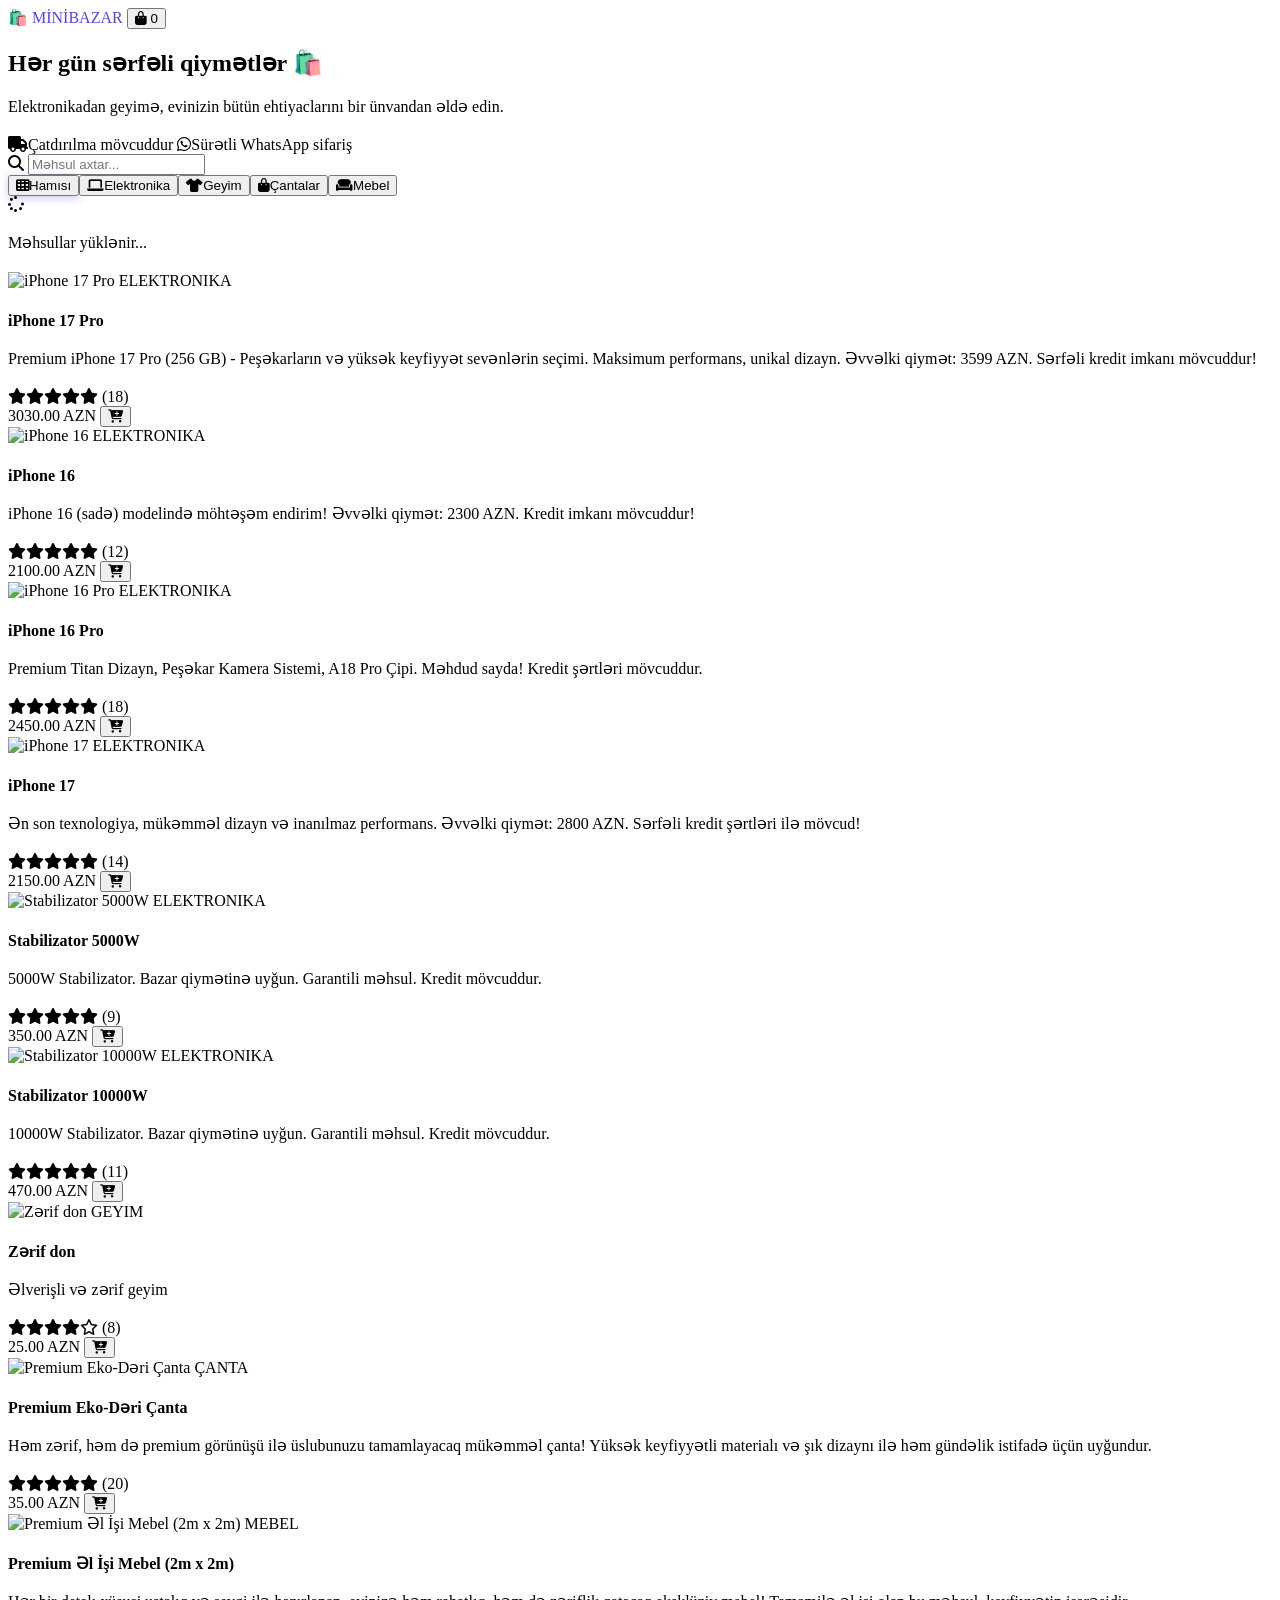
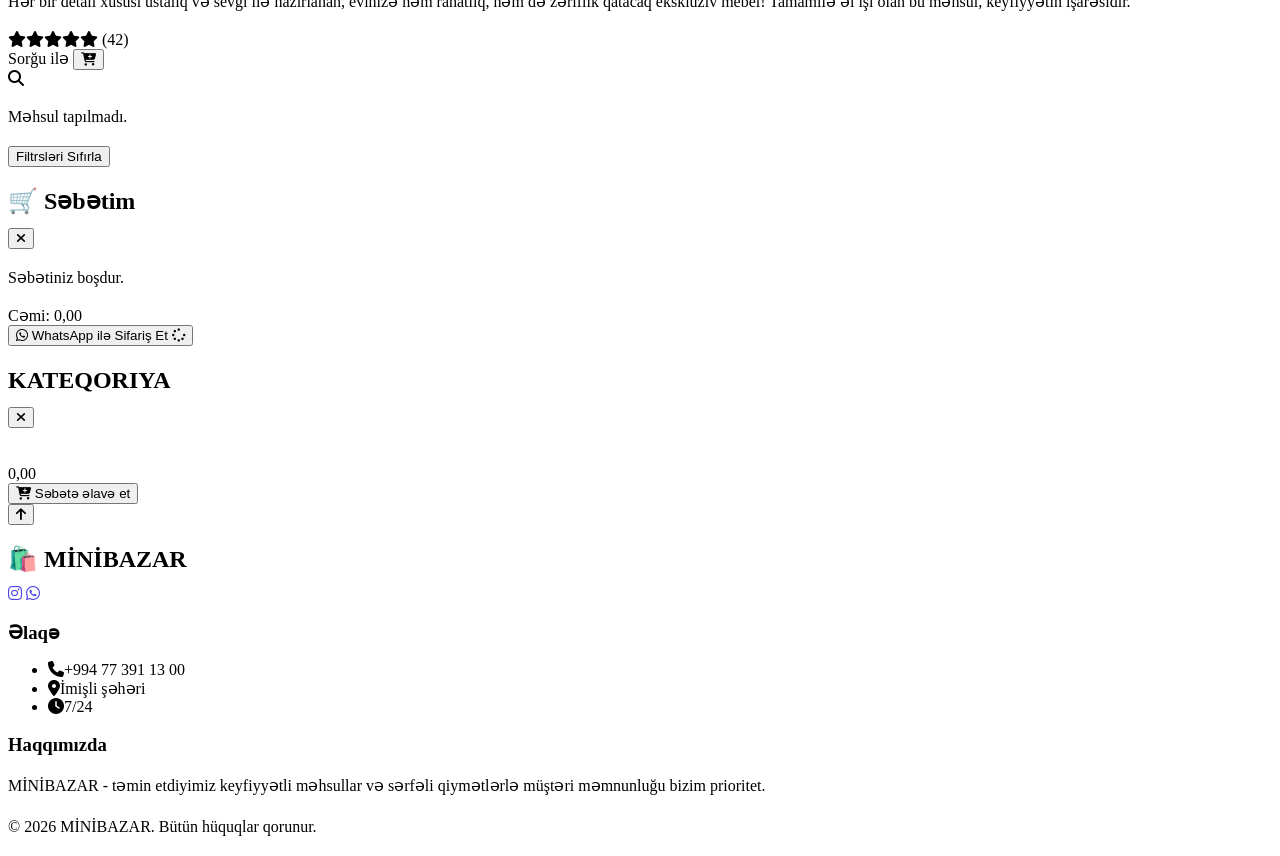
==== index.html @ 0d22de9c "Update index.html" ====
<!DOCTYPE html>
<html lang="az">
<head>
    <meta charset="UTF-8">
    <meta name="viewport" content="width=device-width, initial-scale=1.0">
    <meta name="description" content="MİNİBAZAR - Onlayn Alış-veriş Mağazası">
    <title>MİNİBAZAR - Alış-veriş</title>
    
    <!-- PWA Manifest -->
    <link rel="manifest" href="manifest.json">
    
    <!-- Favicon -->
    <link rel="icon" href="data:image/svg+xml,%3Csvg xmlns='http://www.w3.org/2000/svg' viewBox='0 0 100 100'%3E%3Ctext y='.9em' font-size='90'%3E%F0%9F%9B%8D%EF%B8%8F%3C/text%3E%3C/svg%3E">

    <!-- Tailwind CSS -->
    <script src="https://cdn.tailwindcss.com"></script>
    <!-- FontAwesome İkonlar -->
    <link rel="stylesheet" href="https://cdnjs.cloudflare.com/ajax/libs/font-awesome/6.4.0/css/all.min.css">
    <!-- Özel CSS -->
    <link rel="stylesheet" href="style.css">
</head>
<body class="bg-gray-50 font-sans">

    <!-- PWA Yükləmə Düyməsi (Head-dən Body-yə keçirildi və mərkəzləşdirildi) -->
    <div class="flex justify-center">
        <button id="'install-btn'" style="display:none; padding: 12px 24px; background: #25D366; color: white; border: none; border-radius: 8px; font-weight: bold; cursor: pointer; margin: 10px; box-shadow: 0 2px 4px rgba(0,0,0,0.1);">
            <i class="fa-brands fa-whatsapp mr-2 hidden"></i>📱 MİNİBAZAR-ı Tətbiq kimi yüklə
        </button>
    </div>

    <!-- NAVİQASİYA (HEADER) -->
    <header class="bg-white shadow-sm sticky top-0 z-50" role="banner">
        <div class="max-w-7xl mx-auto px-4 py-4 flex justify-between items-center">
            <a href="#main-content" class="text-2xl font-black text-indigo-600 tracking-wider hover:text-indigo-700 transition">
                🛍️ MİNİBAZAR
            </a>

            <!-- Səbət Düyməsi -->
            <button
                id="cart-toggle-btn"
                onclick="toggleCartModal()"
                class="relative bg-indigo-50 text-indigo-600 p-3 rounded-full hover:bg-indigo-100 transition focus:ring-2 focus:ring-indigo-600 focus:outline-none"
                aria-label="Alış-veriş səbətini aç"
                aria-expanded="false">
                <i class="fa-solid fa-shopping-bag text-xl"></i>
                <span
                    id="cart-count"
                    class="absolute -top-1 -right-1 bg-red-500 text-white text-xs w-5 h-5 rounded-full flex items-center justify-center font-bold"
                    aria-live="polite">0</span>
            </button>
        </div>
    </header>

    <!-- HERO / BANNER -->
    <section class="bg-gradient-to-r from-indigo-600 to-indigo-500 text-white" aria-label="Xoş gəlmisiniz">
        <div class="max-w-7xl mx-auto px-4 py-10 md:py-14 text-center">
            <h1 class="text-2xl md:text-4xl font-black mb-3">Hər gün sərfəli qiymətlər 🛍️</h1>
            <p class="text-indigo-100 text-sm md:text-base mb-6 max-w-xl mx-auto">
                Elektronikadan geyimə, evinizin bütün ehtiyaclarını bir ünvandan əldə edin.
            </p>
            <div class="flex flex-wrap justify-center gap-3 text-xs md:text-sm">
                <span class="bg-white/15 px-4 py-2 rounded-full backdrop-blur-sm">
                    <i class="fa-solid fa-truck mr-2"></i>Çatdırılma mövcuddur
                </span>
                <span class="bg-white/15 px-4 py-2 rounded-full backdrop-blur-sm">
                    <i class="fa-brands fa-whatsapp mr-2"></i>Sürətli WhatsApp sifariş
                </span>
            </div>
        </div>
    </section>

    <!-- ƏSAS MƏZMUN -->
    <div id="main-content" class="flex-1">
        <!-- Axtarış və Kateqoriyalar Bölməsi -->
        <section class="max-w-7xl mx-auto px-4 mt-8">
            <!-- Axtarış -->
            <div class="relative max-w-xl mx-auto md:mx-0 mb-6">
                <i class="fa-solid fa-magnifying-glass absolute left-4 top-1/2 -translate-y-1/2 text-gray-400"></i>
                <input 
                    type="search" 
                    id="search-input" 
                    oninput="handleSearchInput(this.value)" 
                    placeholder="Məhsul axtar..." 
                    class="w-full bg-white border border-gray-200 rounded-full py-3 pl-11 pr-4 focus:ring-2 focus:ring-indigo-600 focus:border-transparent transition"
                    aria-label="Məhsul axtar">
            </div>

            <!-- Kateqoriya Filtrsləri -->
            <div id="category-filters" class="flex flex-wrap gap-2 mb-6" role="tablist" aria-label="Məhsul kateqoriyaları"></div>
            
            <!-- Nəticə Sayı -->
            <div id="results-count" class="text-sm text-gray-600 mb-4"></div>
        </section>

        <!-- Məhsullar Grid-i -->
        <main class="max-w-7xl mx-auto px-4 my-8">
            <!-- Yüklənmə Göstəricisi -->
            <div id="loading-spinner" class="flex justify-center py-12">
                <div class="text-center">
                    <i class="fa-solid fa-spinner text-4xl text-indigo-600 fa-spin mb-3"></i>
                    <p class="text-gray-500">Məhsullar yüklənir...</p>
                </div>
            </div>

            <!-- Məhsullar Grid -->
            <div class="grid grid-cols-2 md:grid-cols-3 lg:grid-cols-4 gap-6" id="products-grid"></div>

            <!-- Boş Vəziyyət -->
            <div id="empty-state" class="hidden text-center py-12">
                <i class="fa-solid fa-magnifying-glass text-6xl text-gray-300 mb-4"></i>
                <p class="text-gray-500 text-lg">Məhsul tapılmadı.</p>
                <button onclick="clearFilters()" class="mt-4 bg-indigo-600 text-white px-6 py-2 rounded-full hover:bg-indigo-700 transition">
                    Filtrsləri Sıfırla
                </button>
            </div>
        </main>
    </div>

    <!-- SƏBƏT MODALI -->
    <div id="cart-modal" class="hidden fixed inset-0 bg-black/50 z-40" role="dialog" aria-hidden="true" aria-labelledby="cart-modal-title">
        <div class="fixed right-0 top-0 h-screen w-full md:w-96 bg-white shadow-lg overflow-y-auto slide-in-right flex flex-col">
            <!-- Modalın Başlığı -->
            <div class="bg-indigo-600 text-white p-6 flex justify-between items-center sticky top-0 z-10">
                <h2 id="cart-modal-title" class="text-2xl font-bold">🛒 Səbətim</h2>
                <button onclick="toggleCartModal()" class="text-2xl hover:text-indigo-200 transition" aria-label="Səbəti kapat">
                    <i class="fa-solid fa-times"></i>
                </button>
            </div>

            <!-- Səbət Məhsulları -->
            <div id="cart-items" class="flex-1 p-6 space-y-4">
                <p class="text-gray-500 text-center py-8">Səbətiniz boşdur.</p>
            </div>

            <!-- Cəmi -->
            <div class="border-t border-gray-200 p-6 bg-gray-50 sticky bottom-0">
                <div class="flex justify-between items-center mb-4">
                    <span class="text-lg font-semibold text-gray-700">Cəmi:</span>
                    <span class="text-2xl font-bold text-indigo-600" id="cart-total">0,00</span>
                </div>

                <!-- Checkout Düyməsi -->
                <button
                    id="checkout-btn"
                    onclick="checkoutViaWhatsApp()"
                    class="w-full bg-emerald-600 text-white py-3 rounded-lg font-bold hover:bg-emerald-700 transition disabled:opacity-50 disabled:cursor-not-allowed flex items-center justify-center gap-2">
                    <i class="fa-brands fa-whatsapp"></i>
                    <span>WhatsApp ilə Sifariş Et</span>
                    <i id="checkout-loading" class="fa-solid fa-spinner fa-spin hidden"></i>
                </button>
            </div>
        </div>
    </div>

    <!-- MƏHSUL DETALLARI MODALI -->
    <div id="product-modal" class="hidden fixed inset-0 bg-black/50 z-50 flex items-center justify-center p-4" role="dialog" aria-hidden="true">
        <div class="bg-white rounded-2xl max-w-2xl w-full max-h-[90vh] overflow-y-auto">
            <!-- Modalın Başlığı -->
            <div class="sticky top-0 bg-white border-b border-gray-200 p-6 flex justify-between items-center z-10">
                <h2 id="product-modal-category" class="text-sm font-bold text-indigo-600 bg-indigo-50 px-3 py-1 rounded-full w-fit">KATEQORIYA</h2>
                <button onclick="closeProductModal()" class="text-2xl text-gray-400 hover:text-gray-600 transition" aria-label="Modali kapat">
                    <i class="fa-solid fa-times"></i>
                </button>
            </div>

            <!-- Məhsul Şəkili -->
            <div class="relative h-64 md:h-80 bg-gray-100">
                <img id="product-modal-img" src="" alt="" class="w-full h-full object-cover">
            </div>

            <!-- Məhsul Məlumatları -->
            <div class="p-6">
                <h3 id="product-modal-name" class="text-2xl font-bold text-gray-800 mb-2"></h3>
                <p id="product-modal-description" class="text-gray-600 mb-4 text-sm"></p>

                <!-- Reytinq -->
                <div id="product-modal-rating" class="mb-4 hidden"></div>

                <!-- Qiymət -->
                <div class="text-3xl font-bold text-indigo-600 mb-6" id="product-modal-price">0,00</div>

                <!-- Düymə -->
                <button
                    id="product-modal-add-btn"
                    onclick="addToCart(1)"
                    class="w-full bg-indigo-600 text-white py-3 rounded-lg font-bold hover:bg-indigo-700 transition flex items-center justify-center gap-2">
                    <i class="fa-solid fa-cart-plus"></i>
                    <span>Səbətə əlavə et</span>
                </button>
            </div>
        </div>
    </div>

    <!-- TOAST MESAJI -->
    <div id="toast" class="hidden fixed bottom-6 right-6 bg-gray-900 text-white px-6 py-4 rounded-lg shadow-lg toast-message z-50" role="status" aria-live="polite">
        <span id="toast-text"></span>
    </div>

    <!-- YUXARI QAYIT DÜYMƏSI -->
    <button
        id="back-to-top"
        onclick="scrollToTop()"
        class="hidden fixed bottom-6 left-6 bg-indigo-600 text-white w-12 h-12 rounded-full shadow-lg hover:bg-indigo-700 transition focus:ring-2 focus:ring-indigo-600 focus:outline-none"
        aria-label="Yuxarıya qayıt">
        <i class="fa-solid fa-arrow-up"></i>
    </button>

    <!-- FOOTER -->
    <footer class="bg-gray-900 text-gray-300 mt-16" role="contentinfo">
        <div class="max-w-7xl mx-auto px-4 py-12 grid grid-cols-1 md:grid-cols-3 gap-10">
            <!-- Mağaza Məlumatı -->
            <div>
                <h2 class="text-white text-xl font-black mb-3">🛍️ MİNİBAZAR</h2>
                <div class="flex gap-3 mt-4">
                    <a id="footer-instagram" href="#" class="w-9 h-9 bg-gray-800 rounded-full flex items-center justify-center hover:bg-indigo-600 transition" aria-label="Instagram">
                        <i class="fa-brands fa-instagram"></i>
                    </a>
                    <a id="footer-whatsapp-channel" href="#" class="w-9 h-9 bg-gray-800 rounded-full flex items-center justify-center hover:bg-emerald-600 transition" aria-label="WhatsApp Kanal">
                        <i class="fa-brands fa-whatsapp"></i>
                    </a>
                </div>
            </div>

            <!-- Əlaqə Məlumatı -->
            <div>
                <h3 class="text-white font-semibold mb-3">Əlaqə</h3>
                <ul class="text-sm space-y-2 text-gray-400">
                    <li><i class="fa-solid fa-phone mr-2 text-gray-500"></i><span id="footer-phone"></span></li>
                    <li><i class="fa-solid fa-location-dot mr-2 text-gray-500"></i><span id="footer-address"></span></li>
                    <li><i class="fa-solid fa-clock mr-2 text-gray-500"></i><span id="footer-hours"></span></li>
                </ul>
            </div>

            <!-- Təsvir -->
            <div>
                <h3 class="text-white font-semibold mb-3">Haqqımızda</h3>
                <p class="text-sm text-gray-400">
                    MİNİBAZAR - təmin etdiyimiz keyfiyyətli məhsullar və sərfəli qiymətlərlə müştəri məmnunluğu bizim prioritet.
                </p>
            </div>
        </div>

        <!-- Copyright -->
        <div class="border-t border-gray-800 mt-8 pt-8 pb-6 text-center text-gray-400 text-sm">
            <p>&copy; <span id="footer-year"></span> MİNİBAZAR. Bütün hüquqlar qorunur.</p>
        </div>
    </footer>

    <!-- Skriptlər -->
    <script src="config.js"></script>
    <script src="script.js"></script>
    <script>
      // 1. Service Worker-i qeydiyyatdan keçiririk
      if ('serviceWorker' in navigator) {
        navigator.serviceWorker.register('sw.js');
      }

      // 2. Tətbiqi yükləmə düyməsini idarə edirik
      let deferredPrompt;
      const installBtn = document.getElementById('installBtn');

      window.addEventListener('beforeinstallprompt', (e) => {
        e.preventDefault();
        deferredPrompt = e;
        installBtn.style.display = 'block'; // Düyməni göstər
      });

      installBtn.addEventListener('click', () => {
        if (deferredPrompt) {
          deferredPrompt.prompt();
          deferredPrompt.userChoice.then((choiceResult) => {
            if (choiceResult.outcome === 'accepted') {
              installBtn.style.display = 'none'; // Yükləyəndən sonra gizlə
            }
          });
        }
      });
    </script>
</body>
</html>
---- style.css ----
/* ============================================
   MİNİBAZAR ÖZEL CSS
   ============================================ */

:root {
    --primary-color: #4f46e5;
    --secondary-color: #10b981;
    --danger-color: #ef4444;
    --text-primary: #1f2937;
    --text-secondary: #6b7280;
    --border-color: #e5e7eb;
}

/* ============ GLOBAL STİLLER ============ */

* {
    scroll-behavior: smooth;
}

html, body {
    scroll-behavior: smooth;
}

/* Tailwind Scrollbar Gizlətmə */
.scrollbar-none::-webkit-scrollbar {
    display: none;
}

.scrollbar-none {
    -ms-overflow-style: none;
    scrollbar-width: none;
}

/* ============ MODAL ANİMASİYALARI ============ */

@keyframes slideInRight {
    from {
        transform: translateX(100%);
        opacity: 0;
    }
    to {
        transform: translateX(0);
        opacity: 1;
    }
}

@keyframes slideOutRight {
    from {
        transform: translateX(0);
        opacity: 1;
    }
    to {
        transform: translateX(100%);
        opacity: 0;
    }
}

@keyframes fadeIn {
    from {
        opacity: 0;
    }
    to {
        opacity: 1;
    }
}

.slide-in-right {
    animation: slideInRight 0.3s ease-out forwards;
}

.cart-modal:not(.hidden) {
    animation: fadeIn 0.2s ease-out forwards;
}

/* ============ TOAST ANIMATION ============ */

@keyframes toastSlide {
    from {
        transform: translateX(400px);
        opacity: 0;
    }
    to {
        transform: translateX(0);
        opacity: 1;
    }
}

.toast-message:not(.hidden) {
    animation: toastSlide 0.3s ease-out forwards;
}

/* ============ LOADING SPINNER ============ */

@keyframes spin {
    from {
        transform: rotate(0deg);
    }
    to {
        transform: rotate(360deg);
    }
}

.fa-spin {
    animation: spin 1s linear infinite;
}

/* ============ SKELETON LOADER ============ */

.skeleton-shimmer {
    background: linear-gradient(90deg, #e5e7eb 25%, #f3f4f6 37%, #e5e7eb 63%);
    background-size: 400% 100%;
    animation: skeletonShimmer 1.4s ease infinite;
}

@keyframes skeletonShimmer {
    0% {
        background-position: 100% 50%;
    }
    100% {
        background-position: 0 50%;
    }
}

/* ============ HOVER EFFEKTLƏRI ============ */

/* Kartlar üzərində hover */
.group:hover {
    background-color: #f9fafb;
}

/* Məhsul kartı klikləmə göstəricisi */
#products-grid > .group {
    cursor: pointer;
}

/* Focus durumu ♿ */
button:focus-visible {
    outline: 2px solid var(--primary-color);
    outline-offset: 2px;
}

/* ============ RESPONSIVE DİZAYN ============ */

@media (max-width: 768px) {
    /* Mobil ekranda modal tam ekran */
    #cart-modal > div {
        max-width: 100% !important;
    }

    /* Məhsul şəbəkəsi */
    #products-grid {
        grid-template-columns: repeat(auto-fill, minmax(150px, 1fr));
    }

    /* Başlıq */
    header {
        padding: 1rem 1rem;
    }
}

@media (max-width: 640px) {
    /* Cümlə siniflama */
    .line-clamp-2 {
        -webkit-line-clamp: 2;
        display: -webkit-box;
        -webkit-box-orient: vertical;
        overflow: hidden;
    }

    /* Məhsul şəbəkəsi */
    #products-grid {
        grid-template-columns: repeat(auto-fill, minmax(140px, 1fr));
        gap: 0.75rem;
    }
}

/* ============ ACCESSIBILITY STİLLƏRİ ============ */

/* Səsləndirici navigator üçün */
@media (prefers-reduced-motion: reduce) {
    * {
        animation: none !important;
        transition: none !important;
    }
}

/* Yüksək kontrast modu */
@media (prefers-contrast: more) {
    :root {
        --primary-color: #3730a3;
        --text-primary: #000;
        --border-color: #000;
    }
}

/* Ekran oxuyucusu üçün gizli, lakin əlçatan mətn */
.sr-only {
    position: absolute;
    width: 1px;
    height: 1px;
    padding: 0;
    margin: -1px;
    overflow: hidden;
    clip: rect(0, 0, 0, 0);
    white-space: nowrap;
    border: 0;
}

/* ============ DARk MODE (isteğe bağlı) ============ */

@media (prefers-color-scheme: dark) {
    /* Dark mode deaktiv - light mode istifadə edin */
    /* İstəməsəniz burada dark mode stilləri əlavə edin */
}

/* ============ PRİNT STİLLƏRİ ============ */

@media print {
    header,
    #category-filters,
    #cart-modal,
    #product-modal,
    #back-to-top,
    #toast {
        display: none;
    }

    body {
        background-color: white;
    }
}

/* ============ CUSTOM CLASSE STYLES ============ */

/* Məhsul kartı üzərinde image zoom */
.group img {
    transition: transform 0.3s ease-out;
}

.group:hover img {
    transform: scale(1.05);
}

/* Düymə ripple effekti (isteğe bağlı) */
button {
    position: relative;
    overflow: hidden;
}

/* Button disabled state */
button:disabled {
    opacity: 0.5;
    cursor: not-allowed;
}

/* ============ FORM STİLLƏRİ ============ */

input:focus,
select:focus,
textarea:focus {
    outline: none;
    border-color: var(--primary-color);
    box-shadow: 0 0 0 3px rgba(79, 70, 229, 0.1);
}

/* ============ TABLİST STİLLƏRİ ============ */

[role="tab"] {
    cursor: pointer;
    position: relative;
}

[role="tab"][aria-selected="true"] {
    box-shadow: 0 2px 8px rgba(79, 70, 229, 0.3);
}

/* ============ LİST STİLLƏRİ ============ */

[role="listitem"] {
    transition: background-color 0.2s ease;
}

[role="listitem"]:hover {
    background-color: #f3f4f6 !important;
}

/* ============ İCON STİLLƏRİ ============ */

i {
    font-family: 'Font Awesome 6 Free';
}

/* ============ VERTİKAL RHYTHM ============ */

h1, h2, h3, h4, h5, h6 {
    line-height: 1.2;
    margin-bottom: 0.5em;
}

p {
    line-height: 1.6;
    margin-bottom: 1em;
}

/* ============ LİNK STİLLƏRİ ============ */

a {
    color: var(--primary-color);
    text-decoration: none;
    transition: color 0.2s ease;
}

a:hover {
    color: #3730a3;
    text-decoration: underline;
}

a:focus-visible {
    outline: 2px solid var(--primary-color);
    outline-offset: 2px;
}

/* Footer linklərində alt xətt istəmirik */
footer a:hover {
    text-decoration: none;
}

/* ============ KOD SPOTLIGHT ============ */

code {
    background-color: #f3f4f6;
    border-radius: 0.375rem;
    padding: 0.25rem 0.5rem;
    font-family: 'Courier New', monospace;
    font-size: 0.875em;
}

/* ============ PERFORMANCE TİPS ============ */

/* GPU acceleration */
.slide-in-right,
.group img {
    will-change: transform;
    transform: translateZ(0);
    backface-visibility: hidden;
}

/* Performanslı scroll */
main {
    contain: layout style paint;
}

/* ============ UTILITY CLASSES ============ */

.no-scroll {
    overflow: hidden;
}

.fade-in {
    animation: fadeIn 0.3s ease-out forwards;
}

.pulse {
    animation: pulse 2s cubic-bezier(0.4, 0, 0.6, 1) infinite;
}

@keyframes pulse {
    0%, 100% {
        opacity: 1;
    }
    50% {
        opacity: 0.5;
    }
}

/* Error State */
.error-state {
    border-color: var(--danger-color) !important;
    background-color: rgba(239, 68, 68, 0.05);
}

/* Success State */
.success-state {
    border-color: var(--secondary-color) !important;
    background-color: rgba(16, 185, 129, 0.05);
}

/* ============ MEDIA QUIRIES ADVANCED ============ */

/* Dar ekranlarda (320px və aşağı) */
@media (max-width: 320px) {
    body {
        font-size: 14px;
    }

    header {
        padding: 0.75rem 0.5rem;
    }
}

/* Extra geniş ekranlarda (1920px+ və üstü) */
@media (min-width: 1920px) {
    .max-w-7xl {
        max-width: 1400px;
    }
}

/* Landscape mode */
@media (orientation: landscape) and (max-height: 500px) {
    header {
        padding: 0.5rem 1rem;
    }
}

/* Touch devices */
@media (hover: none) {
    button {
        padding: 0.75rem;
    }
}

/* ============ PRINT DİZAYNI ============ */

@media print {
    * {
        background: transparent !important;
        color: black !important;
        text-shadow: none !important;
        box-shadow: none !important;
    }
}
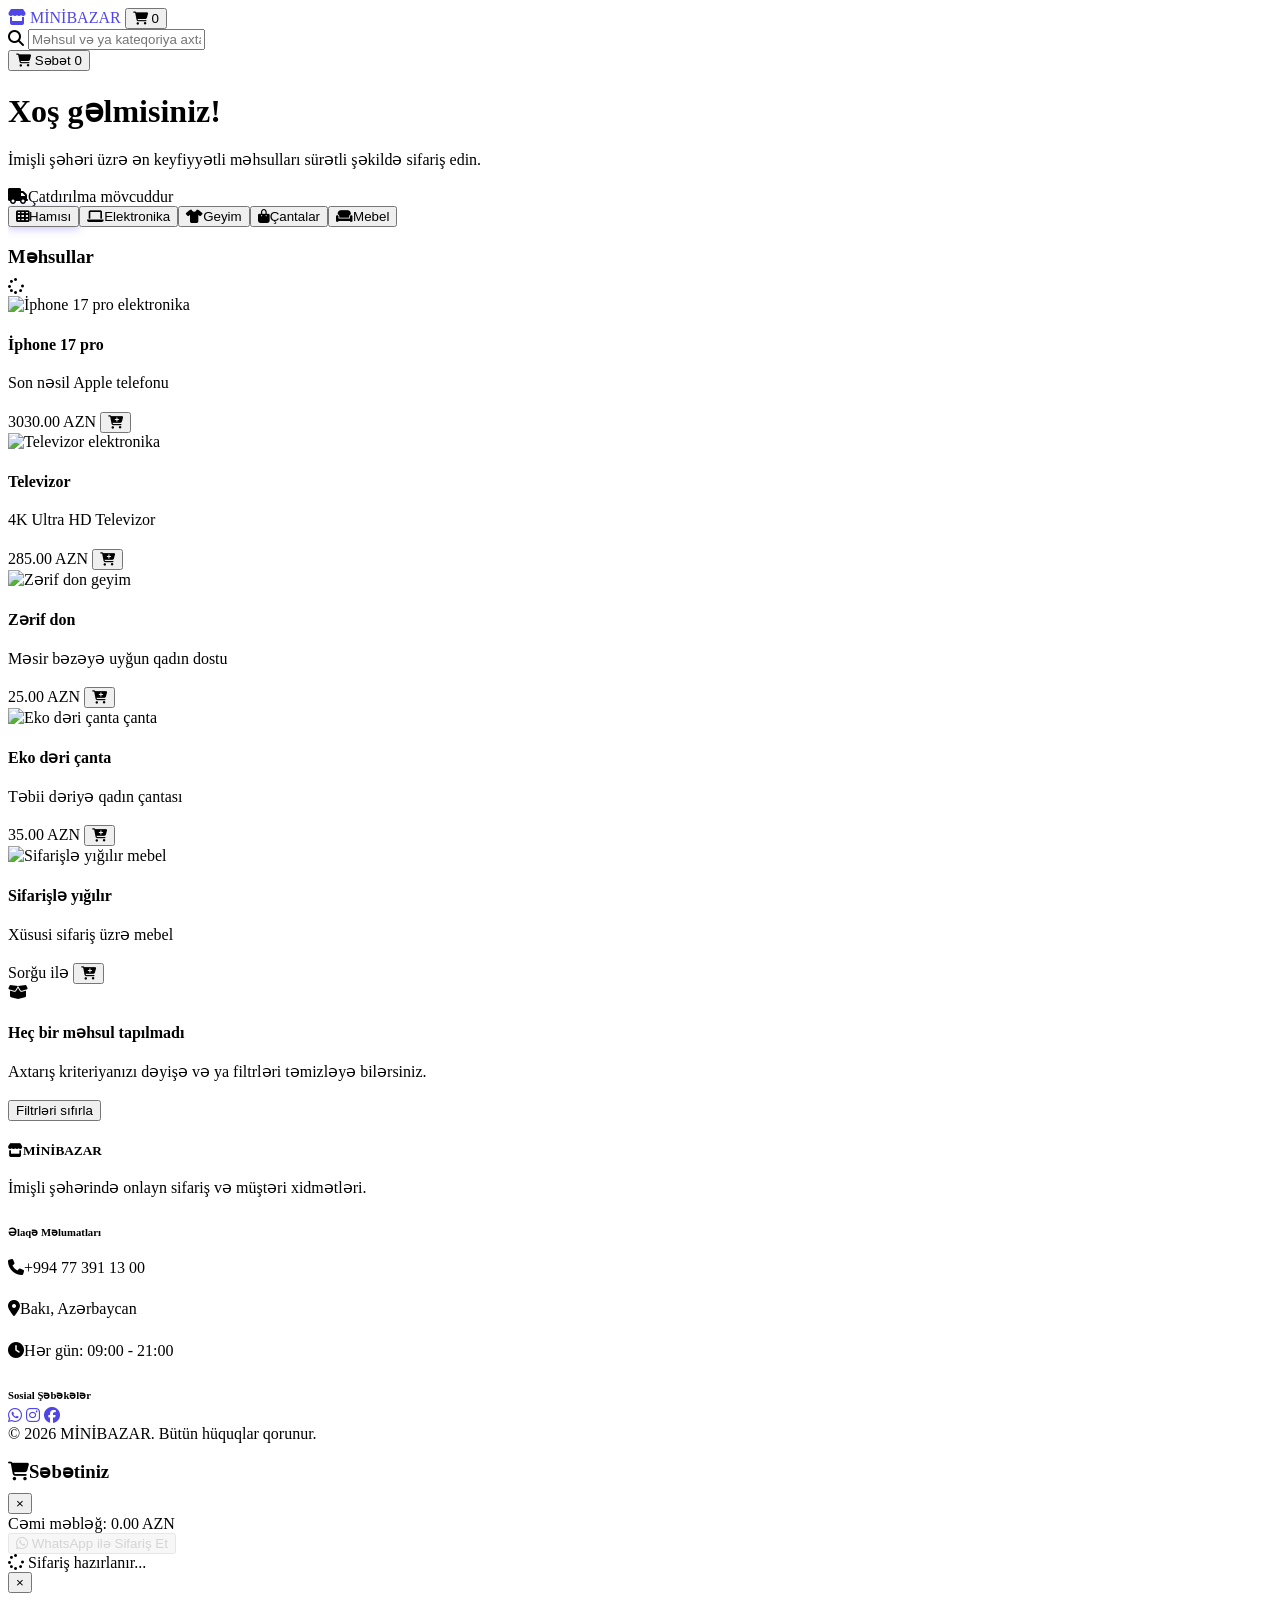
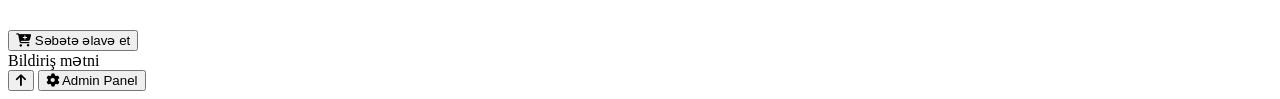
==== commit 8cd44a09: "Update index.html" ====
--- a/index.html
+++ b/index.html
@@ -3,278 +3,216 @@
 <head>
     <meta charset="UTF-8">
     <meta name="viewport" content="width=device-width, initial-scale=1.0">
-    <meta name="description" content="MİNİBAZAR - Onlayn Alış-veriş Mağazası">
-    <title>MİNİBAZAR - Alış-veriş</title>
-    
-    <!-- PWA Manifest -->
-    <link rel="manifest" href="manifest.json">
-    
-    <!-- Favicon -->
-    <link rel="icon" href="data:image/svg+xml,%3Csvg xmlns='http://www.w3.org/2000/svg' viewBox='0 0 100 100'%3E%3Ctext y='.9em' font-size='90'%3E%F0%9F%9B%8D%EF%B8%8F%3C/text%3E%3C/svg%3E">
-
-    <!-- Tailwind CSS -->
+    <title>MİNİBAZAR - Onlayn Mağaza</title>
+    <!-- Tailwind CSS CDN -->
     <script src="https://cdn.tailwindcss.com"></script>
-    <!-- FontAwesome İkonlar -->
+    <!-- Font Awesome Icons -->
     <link rel="stylesheet" href="https://cdnjs.cloudflare.com/ajax/libs/font-awesome/6.4.0/css/all.min.css">
-    <!-- Özel CSS -->
+    <!-- Custom CSS -->
     <link rel="stylesheet" href="style.css">
 </head>
-<body class="bg-gray-50 font-sans">
-
-    <!-- PWA Yükləmə Düyməsi (Head-dən Body-yə keçirildi və mərkəzləşdirildi) -->
-    <div class="flex justify-center">
-        <button id="'install-btn'" style="display:none; padding: 12px 24px; background: #25D366; color: white; border: none; border-radius: 8px; font-weight: bold; cursor: pointer; margin: 10px; box-shadow: 0 2px 4px rgba(0,0,0,0.1);">
-            <i class="fa-brands fa-whatsapp mr-2 hidden"></i>📱 MİNİBAZAR-ı Tətbiq kimi yüklə
-        </button>
-    </div>
-
-    <!-- NAVİQASİYA (HEADER) -->
-    <header class="bg-white shadow-sm sticky top-0 z-50" role="banner">
-        <div class="max-w-7xl mx-auto px-4 py-4 flex justify-between items-center">
-            <a href="#main-content" class="text-2xl font-black text-indigo-600 tracking-wider hover:text-indigo-700 transition">
-                🛍️ MİNİBAZAR
-            </a>
-
-            <!-- Səbət Düyməsi -->
-            <button
-                id="cart-toggle-btn"
-                onclick="toggleCartModal()"
-                class="relative bg-indigo-50 text-indigo-600 p-3 rounded-full hover:bg-indigo-100 transition focus:ring-2 focus:ring-indigo-600 focus:outline-none"
-                aria-label="Alış-veriş səbətini aç"
-                aria-expanded="false">
-                <i class="fa-solid fa-shopping-bag text-xl"></i>
-                <span
-                    id="cart-count"
-                    class="absolute -top-1 -right-1 bg-red-500 text-white text-xs w-5 h-5 rounded-full flex items-center justify-center font-bold"
-                    aria-live="polite">0</span>
-            </button>
-        </div>
-    </header>
-
-    <!-- HERO / BANNER -->
-    <section class="bg-gradient-to-r from-indigo-600 to-indigo-500 text-white" aria-label="Xoş gəlmisiniz">
-        <div class="max-w-7xl mx-auto px-4 py-10 md:py-14 text-center">
-            <h1 class="text-2xl md:text-4xl font-black mb-3">Hər gün sərfəli qiymətlər 🛍️</h1>
-            <p class="text-indigo-100 text-sm md:text-base mb-6 max-w-xl mx-auto">
-                Elektronikadan geyimə, evinizin bütün ehtiyaclarını bir ünvandan əldə edin.
-            </p>
-            <div class="flex flex-wrap justify-center gap-3 text-xs md:text-sm">
-                <span class="bg-white/15 px-4 py-2 rounded-full backdrop-blur-sm">
-                    <i class="fa-solid fa-truck mr-2"></i>Çatdırılma mövcuddur
+<body class="bg-gray-50 text-gray-800 font-sans antialiased min-h-screen flex flex-col justify-between">
+
+    <!-- HEADER / BAŞLIQ -->
+    <header class="bg-white shadow-sm sticky top-0 z-40 px-4 py-3 transition-all">
+        <div class="max-w-7xl mx-auto flex flex-col md:flex-row items-center justify-between gap-4">
+            <!-- Logo və Ad -->
+            <div class="flex items-center justify-between w-full md:w-auto">
+                <a href="#" class="text-2xl font-black text-indigo-600 tracking-tight flex items-center gap-2">
+                    <i class="fa-solid fa-store"></i> MİNİBAZAR
+                </a>
+                <!-- Mobil Səbət Düyməsi -->
+                <button onclick="toggleCartModal()" id="cart-toggle-btn" class="md:hidden relative bg-indigo-50 text-indigo-600 p-2.5 rounded-xl hover:bg-indigo-100 transition focus:outline-none" aria-expanded="false" aria-label="Səbət">
+                    <i class="fa-solid fa-cart-shopping text-lg"></i>
+                    <span id="cart-count" class="absolute -top-1 -right-1 bg-red-500 text-white text-[10px] font-bold w-5 h-5 rounded-full flex items-center justify-center shadow">0</span>
+                </button>
+            </div>
+
+            <!-- Axtarış sətri -->
+            <div class="w-full md:w-96 relative">
+                <span class="absolute inset-y-0 left-0 flex items-center pl-3 text-gray-400">
+                    <i class="fa-solid fa-magnifying-glass"></i>
                 </span>
-                <span class="bg-white/15 px-4 py-2 rounded-full backdrop-blur-sm">
-                    <i class="fa-brands fa-whatsapp mr-2"></i>Sürətli WhatsApp sifariş
-                </span>
-            </div>
-        </div>
-    </section>
-
-    <!-- ƏSAS MƏZMUN -->
-    <div id="main-content" class="flex-1">
-        <!-- Axtarış və Kateqoriyalar Bölməsi -->
-        <section class="max-w-7xl mx-auto px-4 mt-8">
-            <!-- Axtarış -->
-            <div class="relative max-w-xl mx-auto md:mx-0 mb-6">
-                <i class="fa-solid fa-magnifying-glass absolute left-4 top-1/2 -translate-y-1/2 text-gray-400"></i>
                 <input 
-                    type="search" 
+                    type="text" 
                     id="search-input" 
                     oninput="handleSearchInput(this.value)" 
-                    placeholder="Məhsul axtar..." 
-                    class="w-full bg-white border border-gray-200 rounded-full py-3 pl-11 pr-4 focus:ring-2 focus:ring-indigo-600 focus:border-transparent transition"
-                    aria-label="Məhsul axtar">
-            </div>
-
-            <!-- Kateqoriya Filtrsləri -->
-            <div id="category-filters" class="flex flex-wrap gap-2 mb-6" role="tablist" aria-label="Məhsul kateqoriyaları"></div>
-            
-            <!-- Nəticə Sayı -->
-            <div id="results-count" class="text-sm text-gray-600 mb-4"></div>
-        </section>
-
-        <!-- Məhsullar Grid-i -->
-        <main class="max-w-7xl mx-auto px-4 my-8">
-            <!-- Yüklənmə Göstəricisi -->
-            <div id="loading-spinner" class="flex justify-center py-12">
-                <div class="text-center">
-                    <i class="fa-solid fa-spinner text-4xl text-indigo-600 fa-spin mb-3"></i>
-                    <p class="text-gray-500">Məhsullar yüklənir...</p>
-                </div>
-            </div>
-
-            <!-- Məhsullar Grid -->
-            <div class="grid grid-cols-2 md:grid-cols-3 lg:grid-cols-4 gap-6" id="products-grid"></div>
-
-            <!-- Boş Vəziyyət -->
-            <div id="empty-state" class="hidden text-center py-12">
-                <i class="fa-solid fa-magnifying-glass text-6xl text-gray-300 mb-4"></i>
-                <p class="text-gray-500 text-lg">Məhsul tapılmadı.</p>
-                <button onclick="clearFilters()" class="mt-4 bg-indigo-600 text-white px-6 py-2 rounded-full hover:bg-indigo-700 transition">
-                    Filtrsləri Sıfırla
+                    placeholder="Məhsul və ya kateqoriya axtar..." 
+                    class="w-full pl-10 pr-4 py-2 bg-gray-100 border border-transparent rounded-xl text-sm focus:bg-white focus:border-indigo-600 transition">
+            </div>
+
+            <!-- Masaüstü Səbət və Digər Düymələr -->
+            <div class="hidden md:flex items-center gap-3">
+                <button onclick="toggleCartModal()" class="relative bg-indigo-50 text-indigo-600 px-4 py-2.5 rounded-xl hover:bg-indigo-100 transition flex items-center gap-2 font-semibold text-sm">
+                    <i class="fa-solid fa-cart-shopping"></i>
+                    <span>Səbət</span>
+                    <span id="cart-count" class="bg-indigo-600 text-white text-xs font-bold px-2 py-0.5 rounded-full">0</span>
                 </button>
             </div>
-        </main>
+        </div>
+    </header>
+
+    <!-- ƏSAS MƏZMUN -->
+    <main class="max-w-7xl mx-auto px-4 py-6 w-full flex-1">
+        
+        <!-- Hero / Çatdırılma Elanı -->
+        <div class="bg-gradient-to-r from-indigo-600 to-indigo-800 text-white rounded-2xl p-6 mb-8 shadow-lg flex flex-col md:flex-row justify-between items-center gap-4">
+            <div>
+                <h1 class="text-2xl md:text-3xl font-black mb-2">Xoş gəlmisiniz!</h1>
+                <p class="text-indigo-100 text-sm md:text-base">İmişli şəhəri üzrə ən keyfiyyətli məhsulları sürətli şəkildə sifariş edin.</p>
+            </div>
+            <div id="free-delivery-badge" class="bg-white/10 backdrop-blur-md px-4 py-2.5 rounded-xl text-sm font-semibold border border-white/20 whitespace-nowrap">
+                <i class="fa-solid fa-truck mr-2"></i>Çatdırılma mövcuddur
+            </div>
+        </div>
+
+        <!-- Kateqoriya Filtrləri -->
+        <div class="mb-6">
+            <div id="category-filters" class="flex items-center gap-2 overflow-x-auto pb-2 scrollbar-none" role="tablist">
+                <!-- Dinamik olaraq script.js vasitəsilə doldurulur -->
+            </div>
+        </div>
+
+        <!-- Axtarış Nəticələri Başlığı -->
+        <div class="flex justify-between items-center mb-4">
+            <h3 class="text-lg font-bold text-gray-800">Məhsullar</h3>
+            <span id="results-count" class="text-xs text-gray-500 font-medium"></span>
+        </div>
+
+        <!-- Yüklənmə Spinneri -->
+        <div id="loading-spinner" class="flex justify-center items-center py-20">
+            <i class="fa-solid fa-spinner fa-spin text-3xl text-indigo-600"></i>
+        </div>
+
+        <!-- Məhsul Şəbəkəsi (Grid) -->
+        <div id="products-grid" class="grid grid-cols-2 sm:grid-cols-2 md:grid-cols-3 lg:grid-cols-4 gap-4 md:gap-6">
+            <!-- Məhsullar dinamik əlavə olunacaq -->
+        </div>
+
+        <!-- Boş Vəziyyət (Nəticə tapılmadıqda) -->
+        <div id="empty-state" class="hidden text-center py-16">
+            <div class="text-gray-300 text-5xl mb-3">
+                <i class="fa-solid fa-box-open"></i>
+            </div>
+            <h4 class="text-gray-700 font-bold text-base">Heç bir məhsul tapılmadı</h4>
+            <p class="text-gray-400 text-xs mt-1">Axtarış kriteriyanızı dəyişə və ya filtrləri təmizləyə bilərsiniz.</p>
+            <button onclick="clearFilters()" class="mt-4 bg-indigo-600 text-white px-4 py-2 rounded-xl text-xs font-semibold hover:bg-indigo-700 transition">
+                Filtrləri sıfırla
+            </button>
+        </div>
+    </main>
+
+    <!-- FOOTER / ALT HİSSƏ -->
+    <footer class="bg-white border-t border-gray-100 mt-12 py-8 px-4 text-sm">
+        <div class="max-w-7xl mx-auto grid grid-cols-1 md:grid-cols-3 gap-6">
+            <div>
+                <h5 class="font-bold text-gray-800 text-base mb-2"><i class="fa-solid fa-store mr-2 text-indigo-600"></i>MİNİBAZAR</h5>
+                <p class="text-gray-500 text-xs leading-relaxed">İmişli şəhərində onlayn sifariş və müştəri xidmətləri.</p>
+            </div>
+            <div>
+                <h6 class="font-semibold text-gray-800 mb-2">Əlaqə Məlumatları</h6>
+                <p class="text-gray-500 text-xs mb-1"><i class="fa-solid fa-phone mr-2 text-indigo-600"></i><span id="footer-phone"></span></p>
+                <p class="text-gray-500 text-xs mb-1"><i class="fa-solid fa-location-dot mr-2 text-indigo-600"></i><span id="footer-address"></span></p>
+                <p class="text-gray-500 text-xs"><i class="fa-solid fa-clock mr-2 text-indigo-600"></i><span id="footer-hours"></span></p>
+            </div>
+            <div>
+                <h6 class="font-semibold text-gray-800 mb-2">Sosial Şəbəkələr</h6>
+                <div class="flex gap-3 text-lg">
+                    <a id="footer-whatsapp" href="#" target="_blank" class="text-green-600 hover:text-green-700"><i class="fa-brands fa-whatsapp"></i></a>
+                    <a id="footer-instagram" href="#" target="_blank" class="text-pink-600 hover:text-pink-700"><i class="fa-brands fa-instagram"></i></a>
+                    <a id="footer-facebook" href="#" target="_blank" class="text-blue-600 hover:text-blue-700"><i class="fa-brands fa-facebook"></i></a>
+                </div>
+            </div>
+        </div>
+        <div class="max-w-7xl mx-auto border-t border-gray-100 mt-6 pt-4 text-center text-xs text-gray-400">
+            &copy; <span id="footer-year"></span> MİNİBAZAR. Bütün hüquqlar qorunur.
+        </div>
+    </footer>
+
+    <!-- SƏBƏT MODALI -->
+    <div id="cart-modal" class="fixed inset-0 bg-black bg-opacity-50 z-50 hidden flex justify-end">
+        <div class="bg-white w-full max-w-md h-full flex flex-col justify-between shadow-2xl slide-in-right">
+            <div>
+                <!-- Modal Header -->
+                <div class="p-4 border-b border-gray-100 flex justify-between items-center">
+                    <h3 class="font-bold text-gray-800 text-base"><i class="fa-solid fa-cart-shopping mr-2 text-indigo-600"></i>Səbətiniz</h3>
+                    <button onclick="toggleCartModal()" class="text-gray-400 hover:text-gray-600 text-xl font-bold p-1">&times;</button>
+                </div>
+                <!-- Səbət Məhsulları -->
+                <div id="cart-items" class="p-4 overflow-y-auto max-h-[calc(100vh-220px)] space-y-3">
+                    <!-- Dinamik doldurulur -->
+                </div>
+            </div>
+            <!-- Modal Footer / Checkout -->
+            <div class="p-4 border-t border-gray-100 bg-gray-50">
+                <div class="flex justify-between items-center mb-4">
+                    <span class="font-semibold text-gray-600 text-sm">Cəmi məbləğ:</span>
+                    <span class="text-lg font-black text-indigo-600"><span id="cart-total">0.00</span> AZN</span>
+                </div>
+                <button 
+                    onclick="checkoutViaWhatsApp()" 
+                    id="checkout-btn" 
+                    disabled
+                    class="w-full bg-green-600 text-white py-3 rounded-xl font-semibold hover:bg-green-700 transition flex items-center justify-center gap-2 shadow-sm disabled:opacity-50 disabled:cursor-not-allowed">
+                    <i class="fa-brands fa-whatsapp text-lg"></i>
+                    <span>WhatsApp ilə Sifariş Et</span>
+                </button>
+                <div id="checkout-loading" class="hidden text-center text-xs text-gray-500 mt-2">
+                    <i class="fa-solid fa-spinner fa-spin mr-1"></i> Sifariş hazırlanır...
+                </div>
+            </div>
+        </div>
     </div>
 
-    <!-- SƏBƏT MODALI -->
-    <div id="cart-modal" class="hidden fixed inset-0 bg-black/50 z-40" role="dialog" aria-hidden="true" aria-labelledby="cart-modal-title">
-        <div class="fixed right-0 top-0 h-screen w-full md:w-96 bg-white shadow-lg overflow-y-auto slide-in-right flex flex-col">
-            <!-- Modalın Başlığı -->
-            <div class="bg-indigo-600 text-white p-6 flex justify-between items-center sticky top-0 z-10">
-                <h2 id="cart-modal-title" class="text-2xl font-bold">🛒 Səbətim</h2>
-                <button onclick="toggleCartModal()" class="text-2xl hover:text-indigo-200 transition" aria-label="Səbəti kapat">
-                    <i class="fa-solid fa-times"></i>
-                </button>
-            </div>
-
-            <!-- Səbət Məhsulları -->
-            <div id="cart-items" class="flex-1 p-6 space-y-4">
-                <p class="text-gray-500 text-center py-8">Səbətiniz boşdur.</p>
-            </div>
-
-            <!-- Cəmi -->
-            <div class="border-t border-gray-200 p-6 bg-gray-50 sticky bottom-0">
-                <div class="flex justify-between items-center mb-4">
-                    <span class="text-lg font-semibold text-gray-700">Cəmi:</span>
-                    <span class="text-2xl font-bold text-indigo-600" id="cart-total">0,00</span>
-                </div>
-
-                <!-- Checkout Düyməsi -->
-                <button
-                    id="checkout-btn"
-                    onclick="checkoutViaWhatsApp()"
-                    class="w-full bg-emerald-600 text-white py-3 rounded-lg font-bold hover:bg-emerald-700 transition disabled:opacity-50 disabled:cursor-not-allowed flex items-center justify-center gap-2">
-                    <i class="fa-brands fa-whatsapp"></i>
-                    <span>WhatsApp ilə Sifariş Et</span>
-                    <i id="checkout-loading" class="fa-solid fa-spinner fa-spin hidden"></i>
-                </button>
+    <!-- MƏHSUL DETALLARI MODALI -->
+    <div id="product-modal" class="fixed inset-0 bg-black bg-opacity-50 z-50 hidden flex items-center justify-center p-4" aria-hidden="true">
+        <div class="bg-white rounded-2xl max-w-lg w-full overflow-hidden shadow-2xl relative max-h-[90vh] flex flex-col">
+            <button onclick="closeProductModal()" class="absolute top-3 right-3 bg-black/50 text-white w-8 h-8 rounded-full flex items-center justify-center hover:bg-black/70 transition z-10">&times;</button>
+            <div class="h-64 bg-gray-100 relative overflow-hidden">
+                <img id="product-modal-img" src="" alt="" class="w-full h-full object-cover">
+                <span id="product-modal-category" class="absolute top-3 left-3 bg-indigo-600 text-white text-xs px-3 py-1 rounded-full uppercase font-semibold"></span>
+            </div>
+            <div class="p-6 flex-1 overflow-y-auto">
+                <div id="product-modal-rating" class="hidden mb-1"></div>
+                <h3 id="product-modal-name" class="text-xl font-bold text-gray-800 mb-2"></h3>
+                <p id="product-modal-description" class="text-gray-600 text-sm mb-6 leading-relaxed"></p>
+                <div class="flex justify-between items-center pt-4 border-t border-gray-100">
+                    <span id="product-modal-price" class="text-2xl font-black text-indigo-600"></span>
+                    <button id="product-modal-add-btn" class="bg-indigo-600 text-white px-6 py-3 rounded-xl font-semibold hover:bg-indigo-700 transition flex items-center gap-2">
+                        <i class="fa-solid fa-cart-plus"></i> Səbətə əlavə et
+                    </button>
+                </div>
             </div>
         </div>
     </div>
 
-    <!-- MƏHSUL DETALLARI MODALI -->
-    <div id="product-modal" class="hidden fixed inset-0 bg-black/50 z-50 flex items-center justify-center p-4" role="dialog" aria-hidden="true">
-        <div class="bg-white rounded-2xl max-w-2xl w-full max-h-[90vh] overflow-y-auto">
-            <!-- Modalın Başlığı -->
-            <div class="sticky top-0 bg-white border-b border-gray-200 p-6 flex justify-between items-center z-10">
-                <h2 id="product-modal-category" class="text-sm font-bold text-indigo-600 bg-indigo-50 px-3 py-1 rounded-full w-fit">KATEQORIYA</h2>
-                <button onclick="closeProductModal()" class="text-2xl text-gray-400 hover:text-gray-600 transition" aria-label="Modali kapat">
-                    <i class="fa-solid fa-times"></i>
-                </button>
-            </div>
-
-            <!-- Məhsul Şəkili -->
-            <div class="relative h-64 md:h-80 bg-gray-100">
-                <img id="product-modal-img" src="" alt="" class="w-full h-full object-cover">
-            </div>
-
-            <!-- Məhsul Məlumatları -->
-            <div class="p-6">
-                <h3 id="product-modal-name" class="text-2xl font-bold text-gray-800 mb-2"></h3>
-                <p id="product-modal-description" class="text-gray-600 mb-4 text-sm"></p>
-
-                <!-- Reytinq -->
-                <div id="product-modal-rating" class="mb-4 hidden"></div>
-
-                <!-- Qiymət -->
-                <div class="text-3xl font-bold text-indigo-600 mb-6" id="product-modal-price">0,00</div>
-
-                <!-- Düymə -->
-                <button
-                    id="product-modal-add-btn"
-                    onclick="addToCart(1)"
-                    class="w-full bg-indigo-600 text-white py-3 rounded-lg font-bold hover:bg-indigo-700 transition flex items-center justify-center gap-2">
-                    <i class="fa-solid fa-cart-plus"></i>
-                    <span>Səbətə əlavə et</span>
-                </button>
-            </div>
+    <!-- TOAST BİLDİRİŞİ -->
+    <div id="toast" class="fixed bottom-6 right-6 z-50 hidden toast-message">
+        <div class="bg-gray-900 text-white px-4 py-3 rounded-xl shadow-xl flex items-center gap-3 text-sm">
+            <span id="toast-text">Bildiriş mətni</span>
         </div>
     </div>
 
-    <!-- TOAST MESAJI -->
-    <div id="toast" class="hidden fixed bottom-6 right-6 bg-gray-900 text-white px-6 py-4 rounded-lg shadow-lg toast-message z-50" role="status" aria-live="polite">
-        <span id="toast-text"></span>
-    </div>
-
-    <!-- YUXARI QAYIT DÜYMƏSI -->
-    <button
-        id="back-to-top"
-        onclick="scrollToTop()"
-        class="hidden fixed bottom-6 left-6 bg-indigo-600 text-white w-12 h-12 rounded-full shadow-lg hover:bg-indigo-700 transition focus:ring-2 focus:ring-indigo-600 focus:outline-none"
-        aria-label="Yuxarıya qayıt">
+    <!-- YUXARI QAYIT DÜYMƏSİ -->
+    <button onclick="scrollToTop()" id="back-to-top" class="fixed bottom-6 right-6 bg-indigo-600 text-white w-12 h-12 rounded-full shadow-lg hidden items-center justify-center hover:bg-indigo-700 transition z-30 focus:outline-none" aria-label="Yuxarı qayıt">
         <i class="fa-solid fa-arrow-up"></i>
     </button>
 
-    <!-- FOOTER -->
-    <footer class="bg-gray-900 text-gray-300 mt-16" role="contentinfo">
-        <div class="max-w-7xl mx-auto px-4 py-12 grid grid-cols-1 md:grid-cols-3 gap-10">
-            <!-- Mağaza Məlumatı -->
-            <div>
-                <h2 class="text-white text-xl font-black mb-3">🛍️ MİNİBAZAR</h2>
-                <div class="flex gap-3 mt-4">
-                    <a id="footer-instagram" href="#" class="w-9 h-9 bg-gray-800 rounded-full flex items-center justify-center hover:bg-indigo-600 transition" aria-label="Instagram">
-                        <i class="fa-brands fa-instagram"></i>
-                    </a>
-                    <a id="footer-whatsapp-channel" href="#" class="w-9 h-9 bg-gray-800 rounded-full flex items-center justify-center hover:bg-emerald-600 transition" aria-label="WhatsApp Kanal">
-                        <i class="fa-brands fa-whatsapp"></i>
-                    </a>
-                </div>
-            </div>
-
-            <!-- Əlaqə Məlumatı -->
-            <div>
-                <h3 class="text-white font-semibold mb-3">Əlaqə</h3>
-                <ul class="text-sm space-y-2 text-gray-400">
-                    <li><i class="fa-solid fa-phone mr-2 text-gray-500"></i><span id="footer-phone"></span></li>
-                    <li><i class="fa-solid fa-location-dot mr-2 text-gray-500"></i><span id="footer-address"></span></li>
-                    <li><i class="fa-solid fa-clock mr-2 text-gray-500"></i><span id="footer-hours"></span></li>
-                </ul>
-            </div>
-
-            <!-- Təsvir -->
-            <div>
-                <h3 class="text-white font-semibold mb-3">Haqqımızda</h3>
-                <p class="text-sm text-gray-400">
-                    MİNİBAZAR - təmin etdiyimiz keyfiyyətli məhsullar və sərfəli qiymətlərlə müştəri məmnunluğu bizim prioritet.
-                </p>
-            </div>
-        </div>
-
-        <!-- Copyright -->
-        <div class="border-t border-gray-800 mt-8 pt-8 pb-6 text-center text-gray-400 text-sm">
-            <p>&copy; <span id="footer-year"></span> MİNİBAZAR. Bütün hüquqlar qorunur.</p>
-        </div>
-    </footer>
+    <!-- ADMIN PANEL DÜYMƏSİ (BİRBAŞA ƏLAVƏ OLUNUB) -->
+    <button onclick="toggleAdminModal()" class="fixed bottom-6 left-6 bg-gray-900 text-white px-4 py-3 rounded-full shadow-2xl text-xs z-40 hover:bg-black flex items-center gap-2 transition focus:outline-none" title="Admin Panelini Aç">
+        <i class="fa-solid fa-gear text-sm"></i>
+        <span class="font-bold">Admin Panel</span>
+    </button>
 
     <!-- Skriptlər -->
     <script src="config.js"></script>
     <script src="script.js"></script>
     <script>
-      // 1. Service Worker-i qeydiyyatdan keçiririk
-      if ('serviceWorker' in navigator) {
-        navigator.serviceWorker.register('sw.js');
-      }
-
-      // 2. Tətbiqi yükləmə düyməsini idarə edirik
-      let deferredPrompt;
-      const installBtn = document.getElementById('installBtn');
-
-      window.addEventListener('beforeinstallprompt', (e) => {
-        e.preventDefault();
-        deferredPrompt = e;
-        installBtn.style.display = 'block'; // Düyməni göstər
-      });
-
-      installBtn.addEventListener('click', () => {
-        if (deferredPrompt) {
-          deferredPrompt.prompt();
-          deferredPrompt.userChoice.then((choiceResult) => {
-            if (choiceResult.outcome === 'accepted') {
-              installBtn.style.display = 'none'; // Yükləyəndən sonra gizlə
-            }
-          });
+        if ('serviceWorker' in navigator) {
+            window.addEventListener('load', () => {
+                navigator.serviceWorker.register('./sw.js').catch(err => console.log('SW xətası:', err));
+            });
         }
-      });
     </script>
 </body>
 </html>
--- a/style.css
+++ b/style.css
@@ -68,7 +68,7 @@
     animation: slideInRight 0.3s ease-out forwards;
 }
 
-.cart-modal:not(.hidden) {
+#cart-modal:not(.hidden) {
     animation: fadeIn 0.2s ease-out forwards;
 }
 
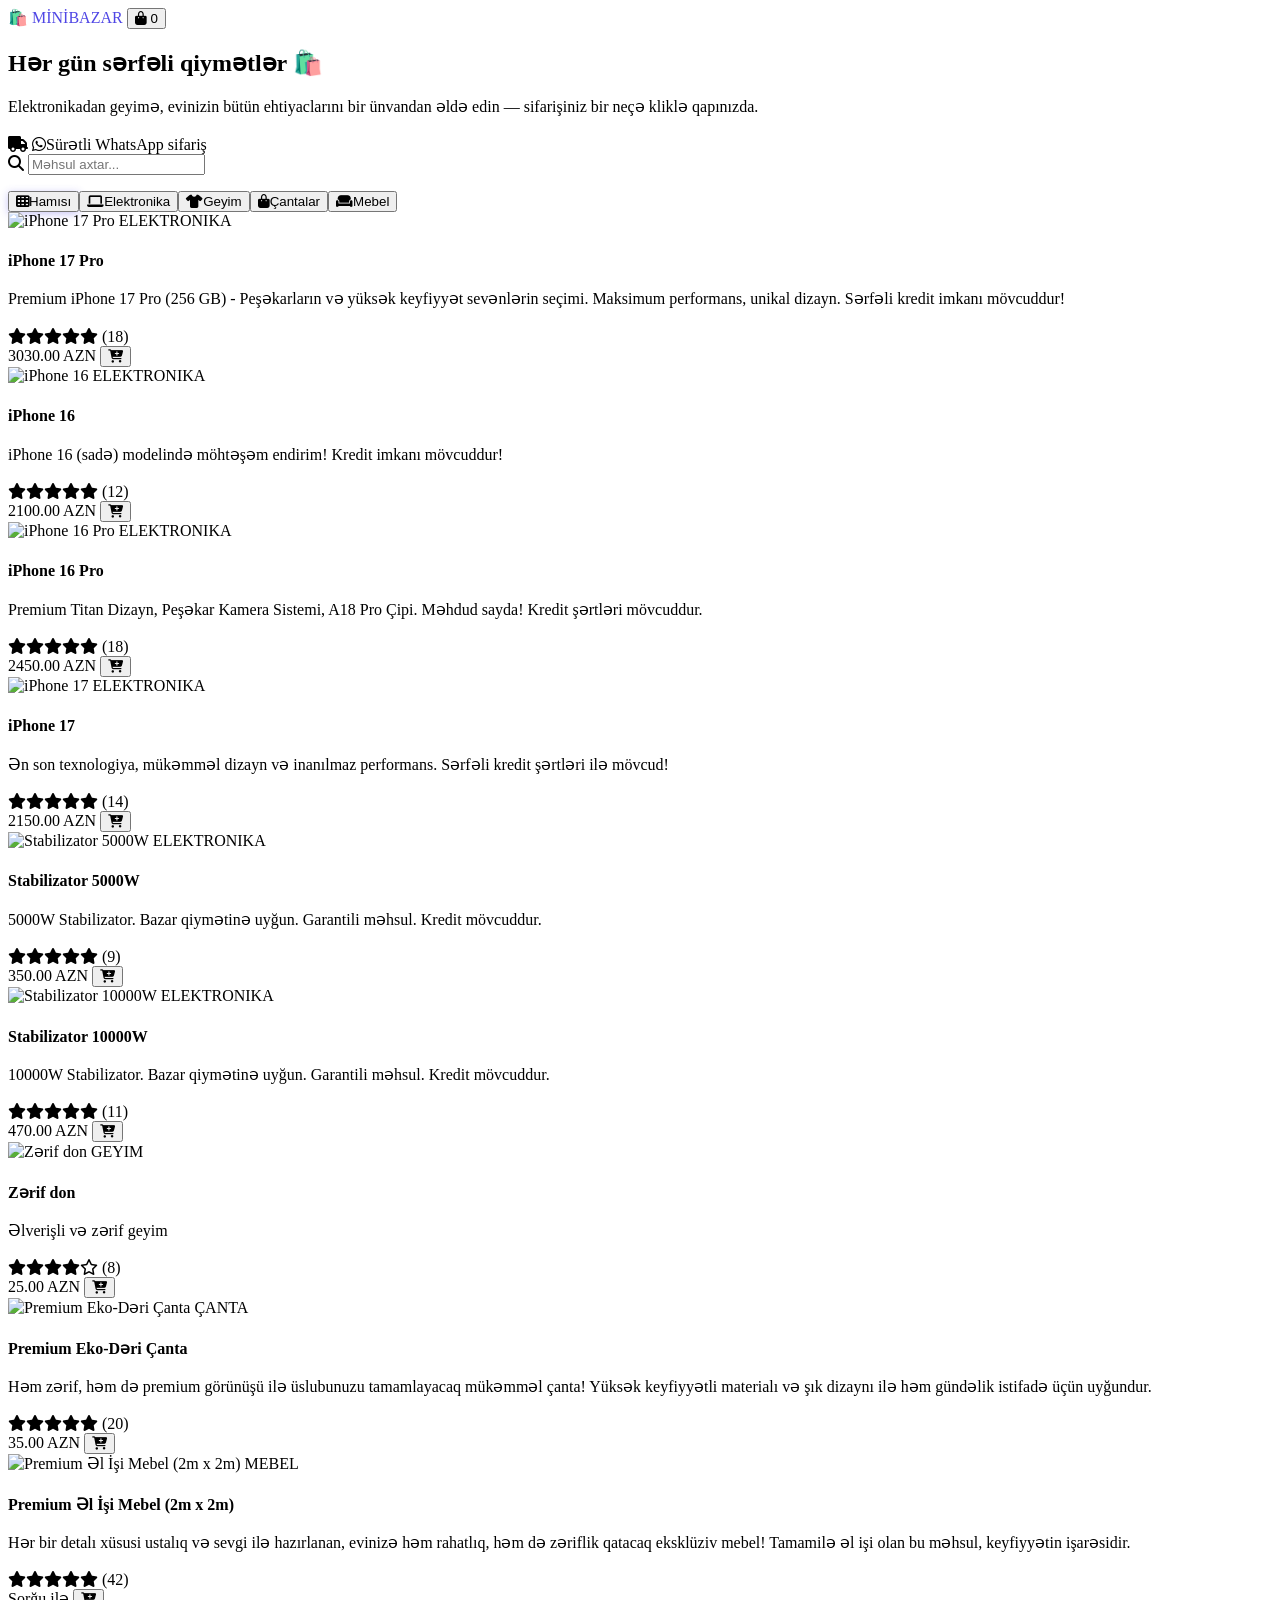
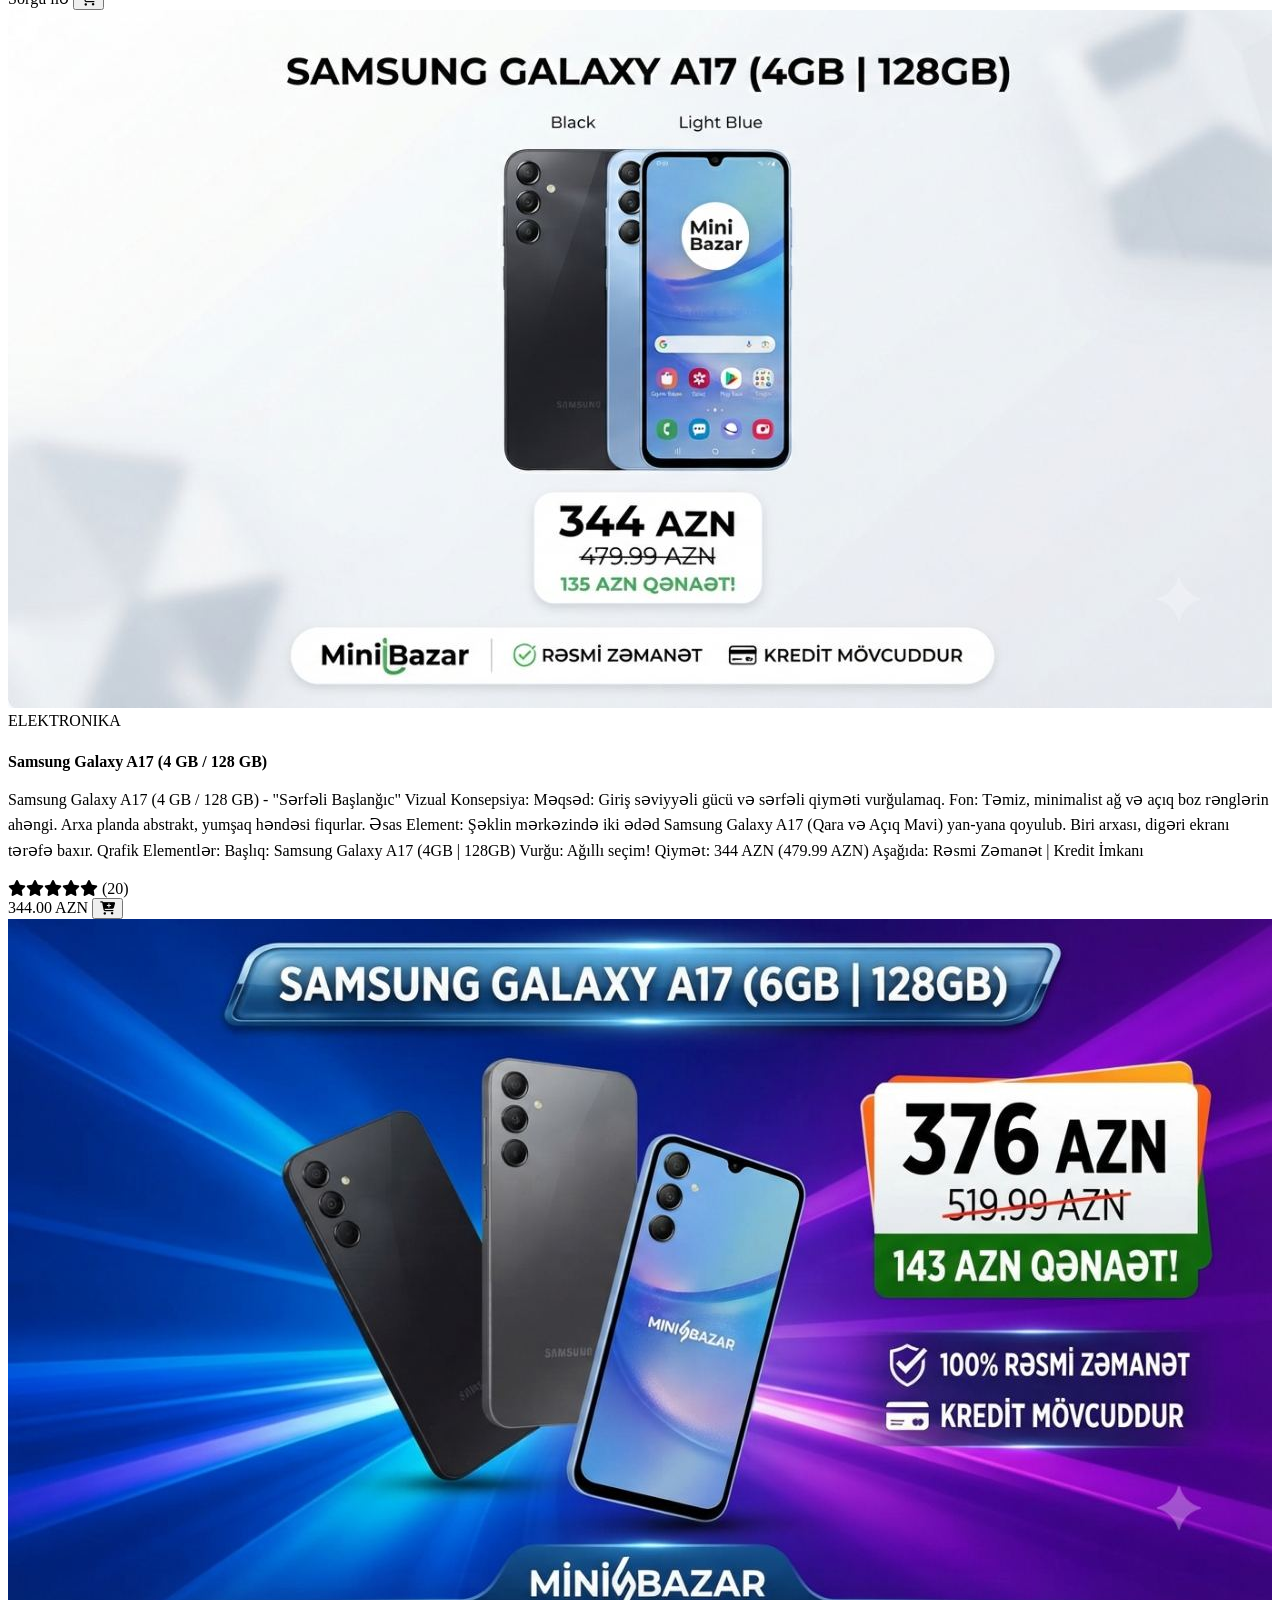
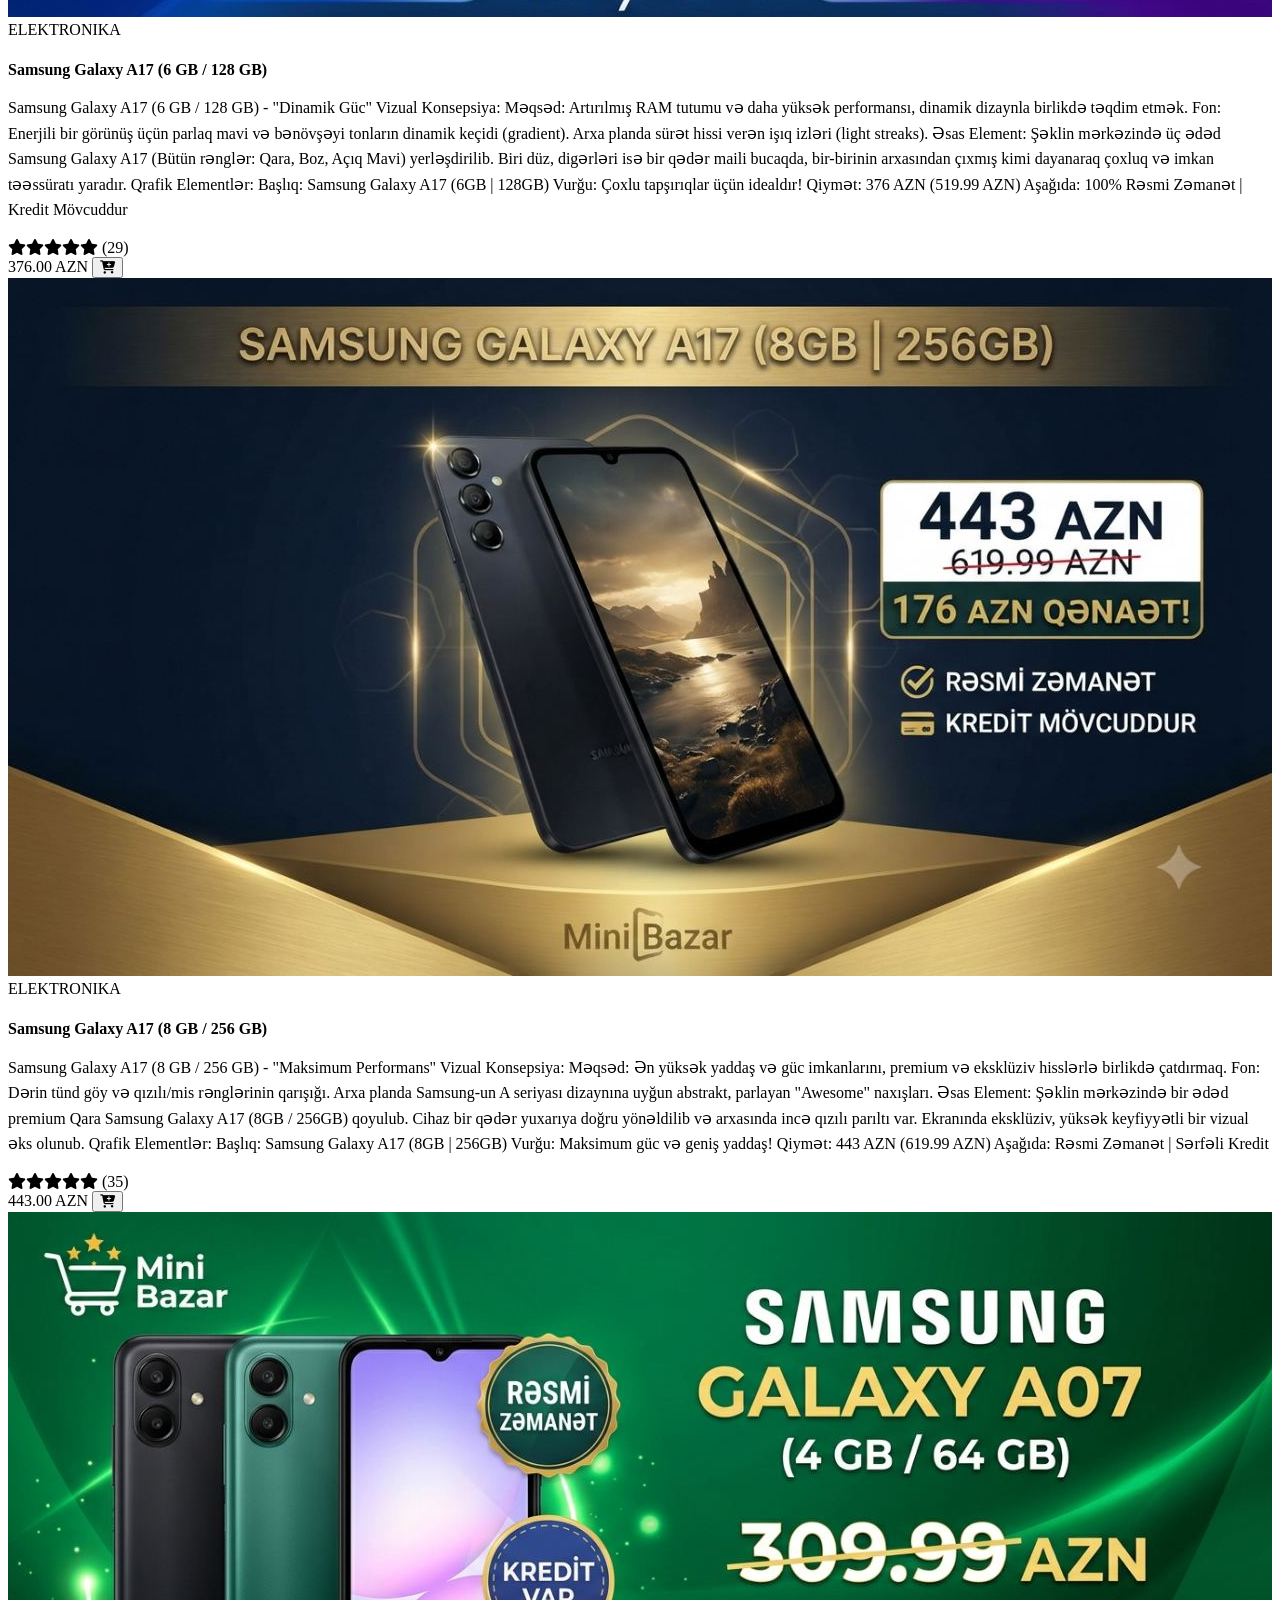
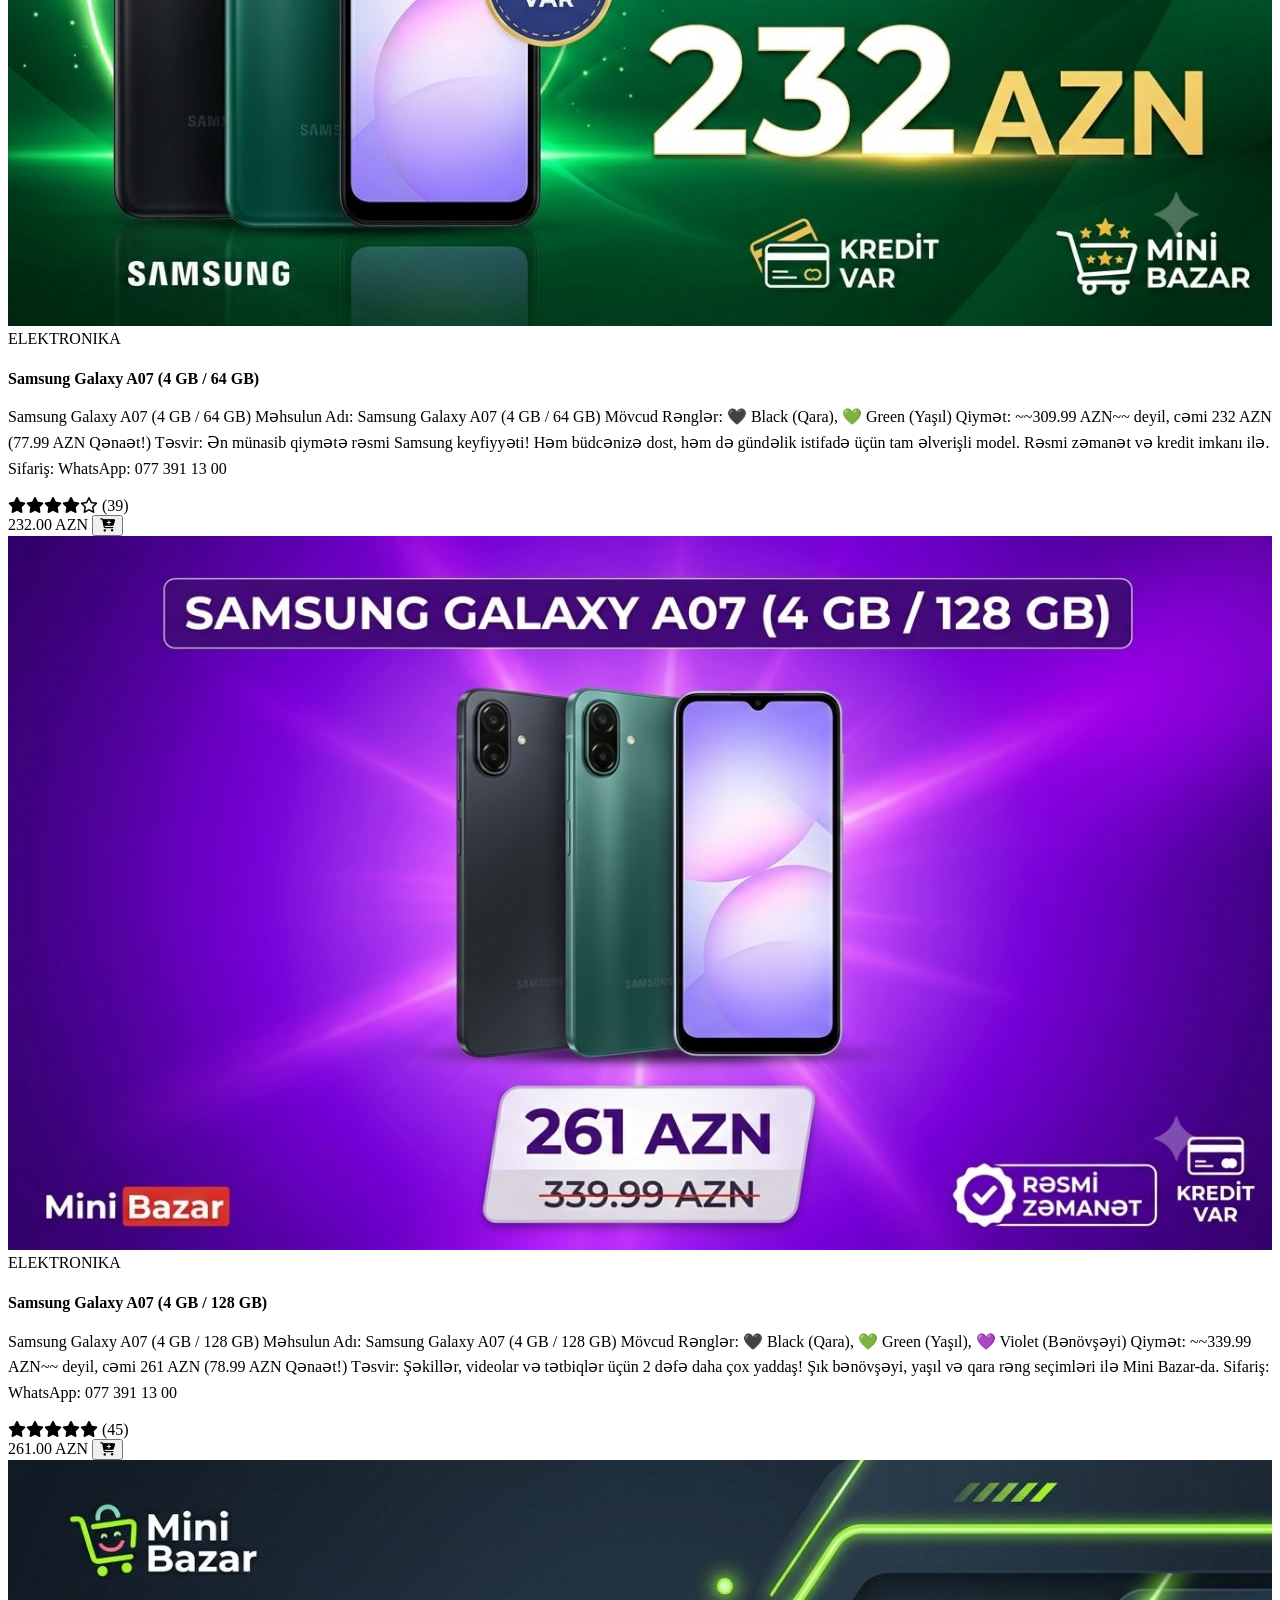
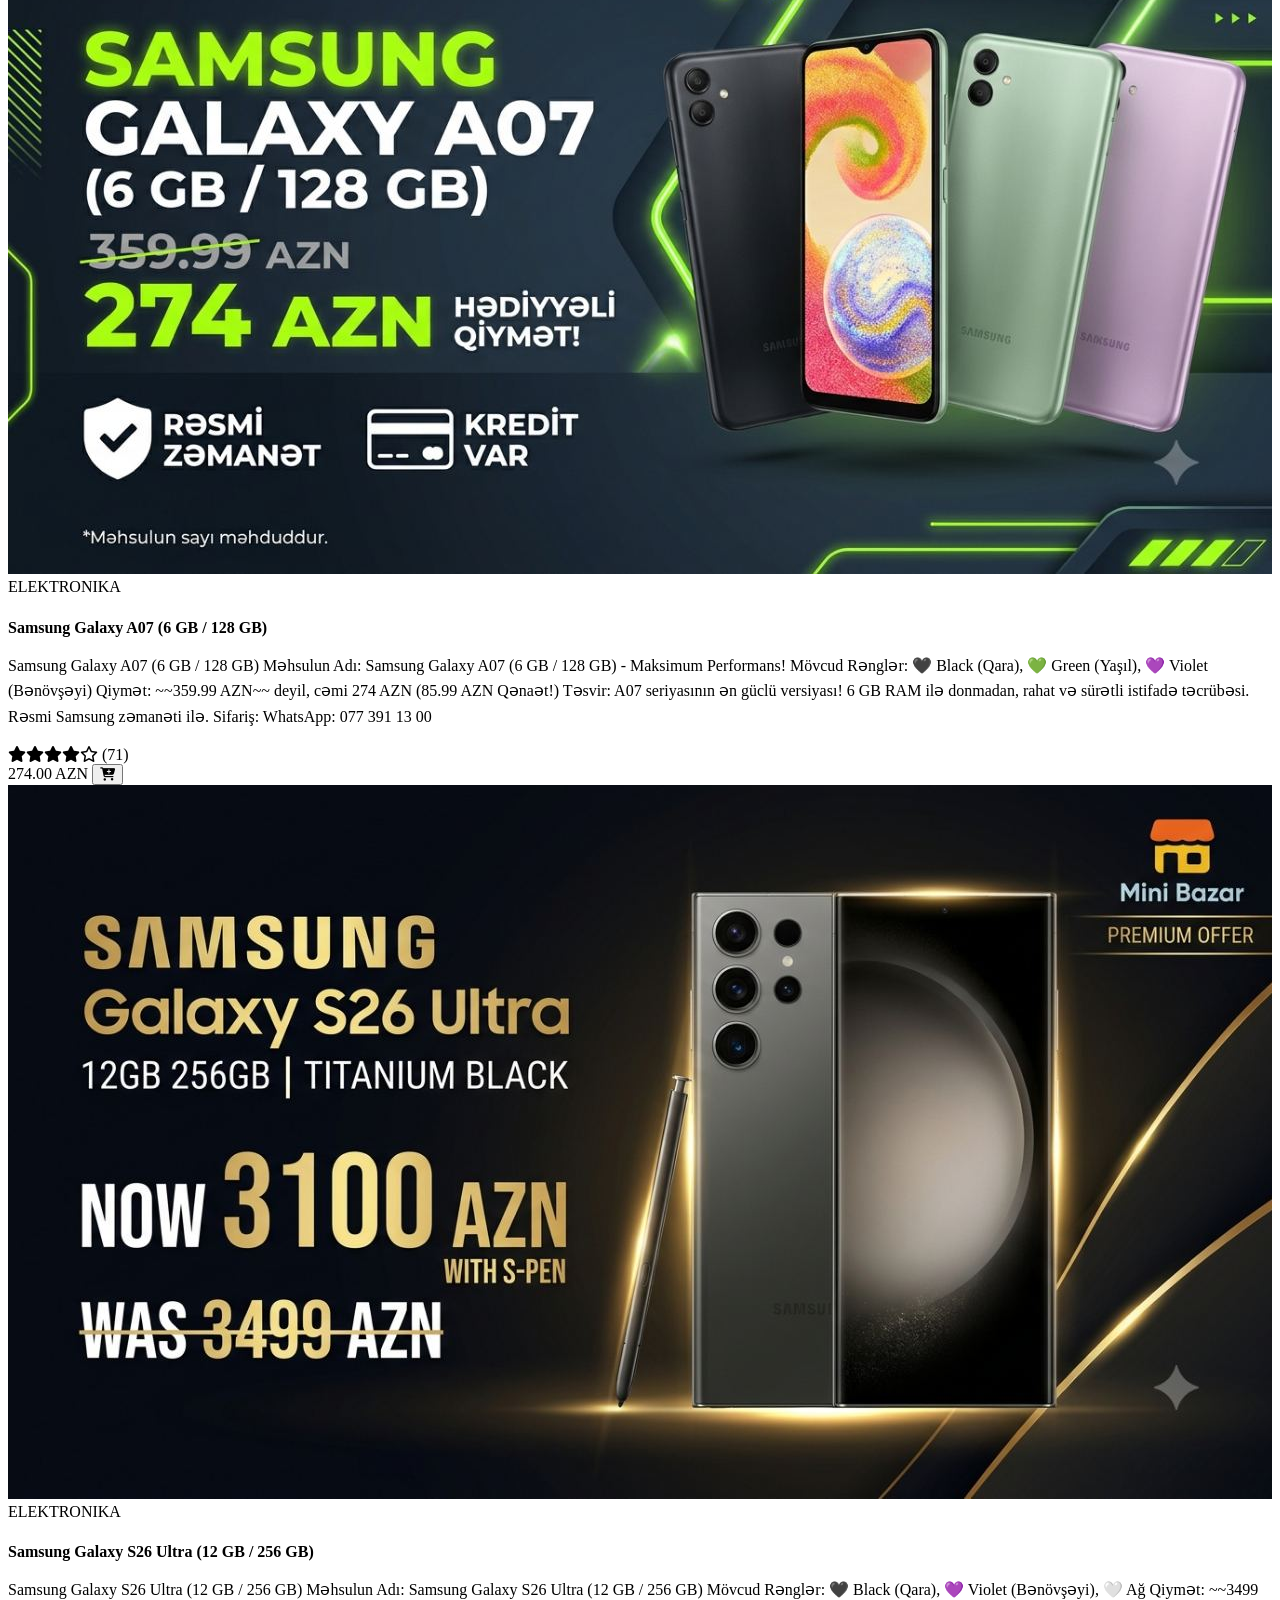
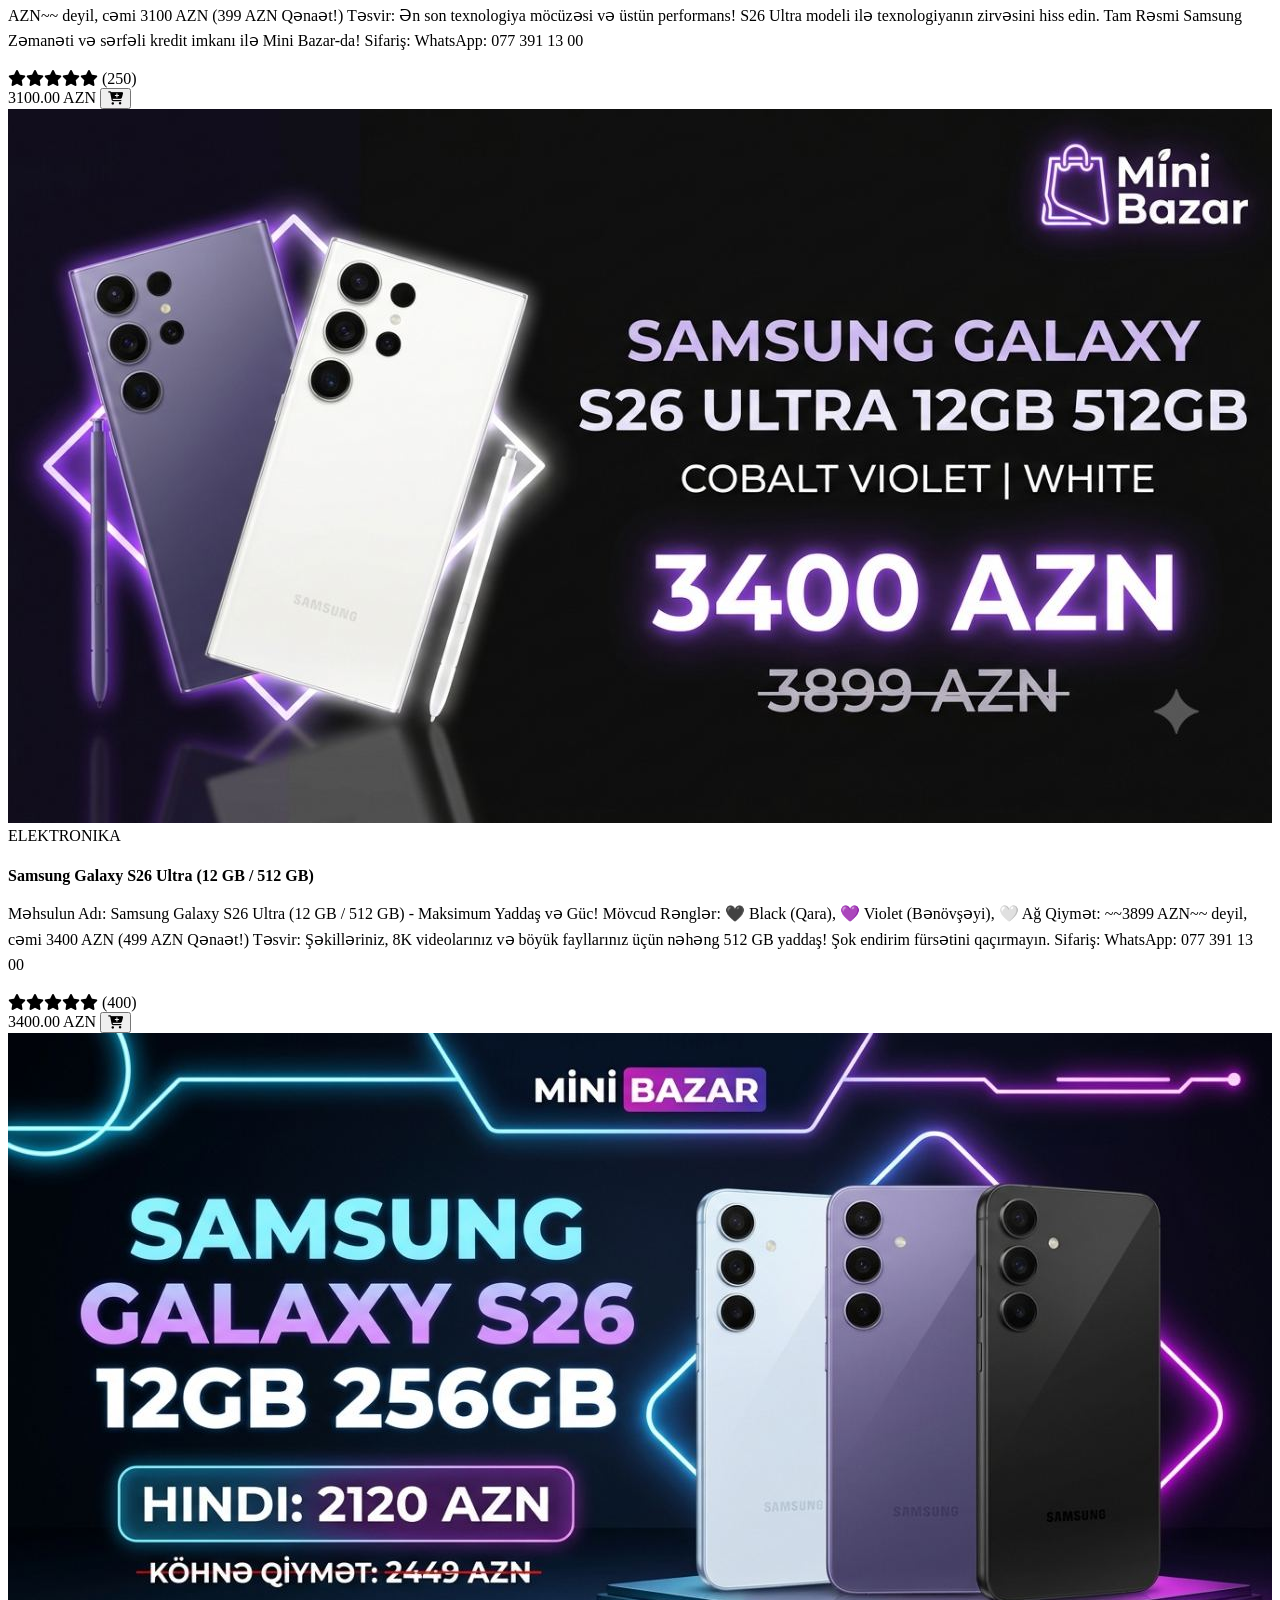
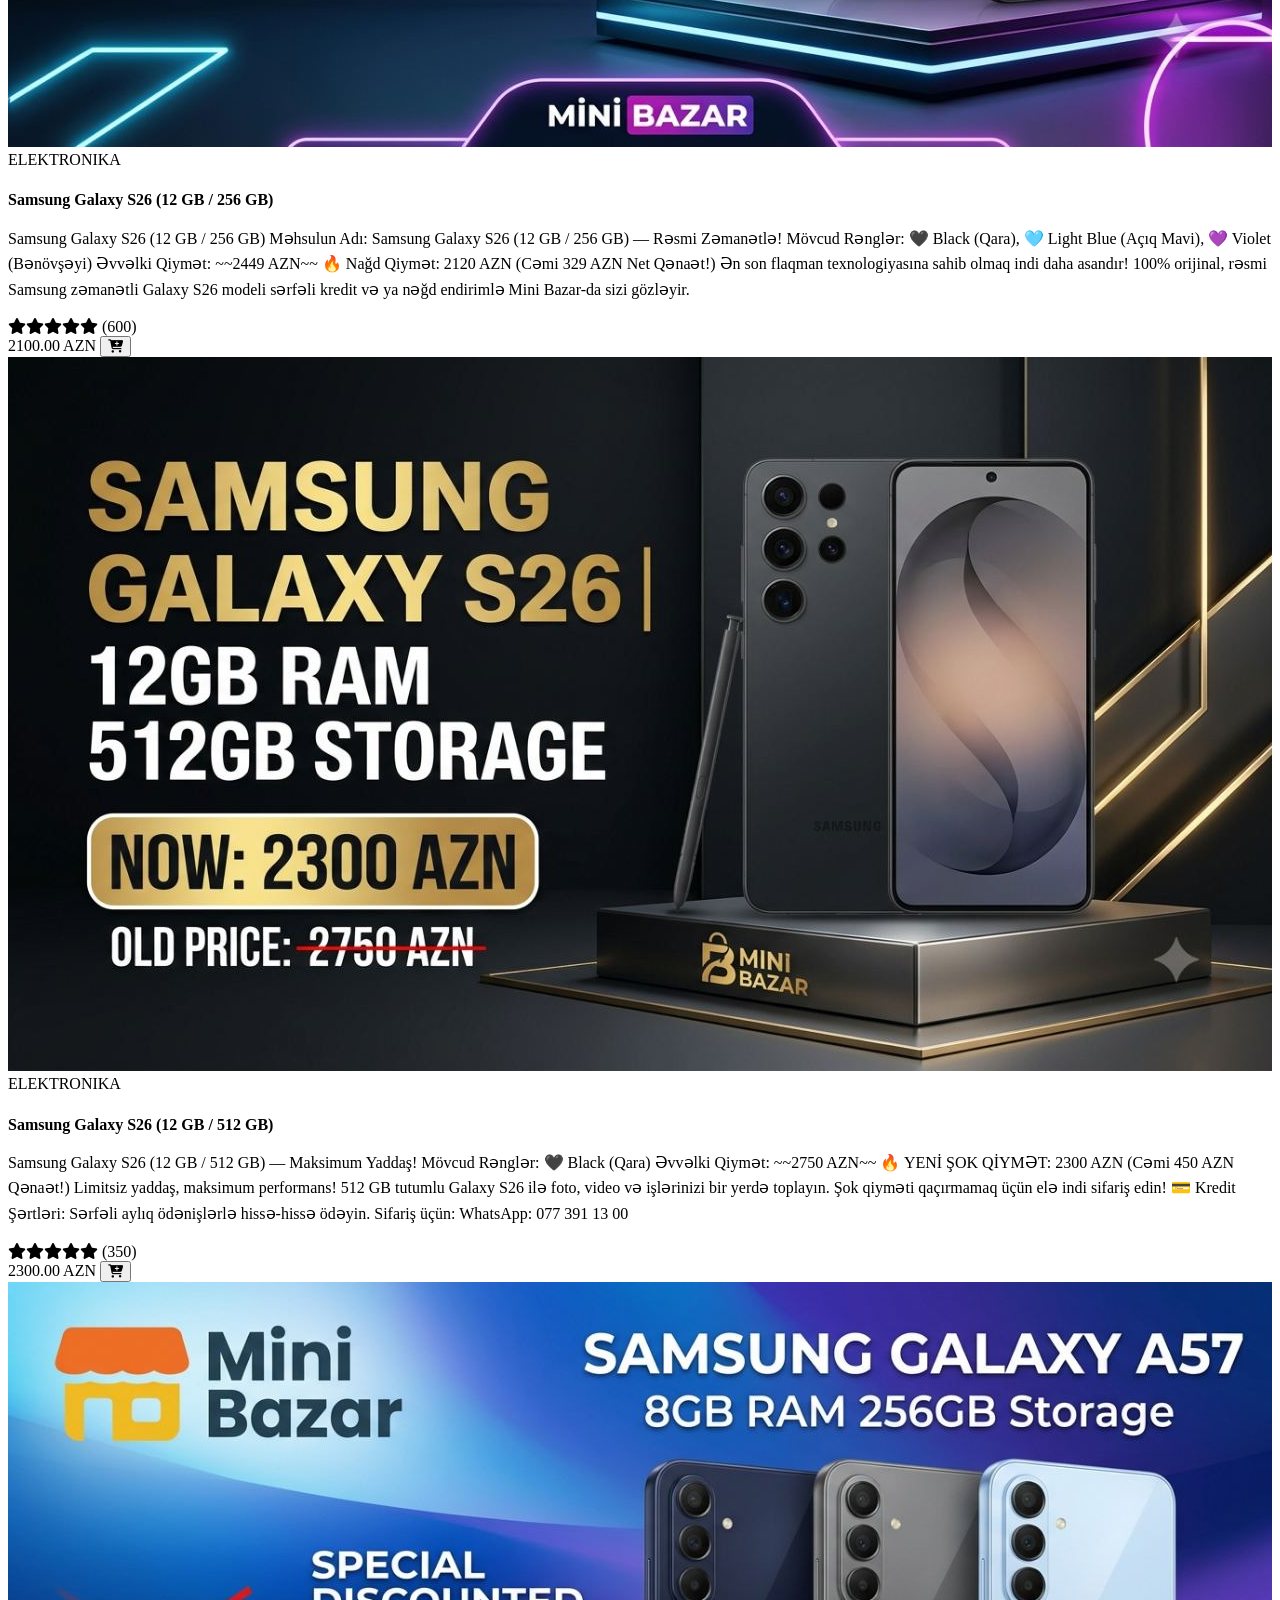
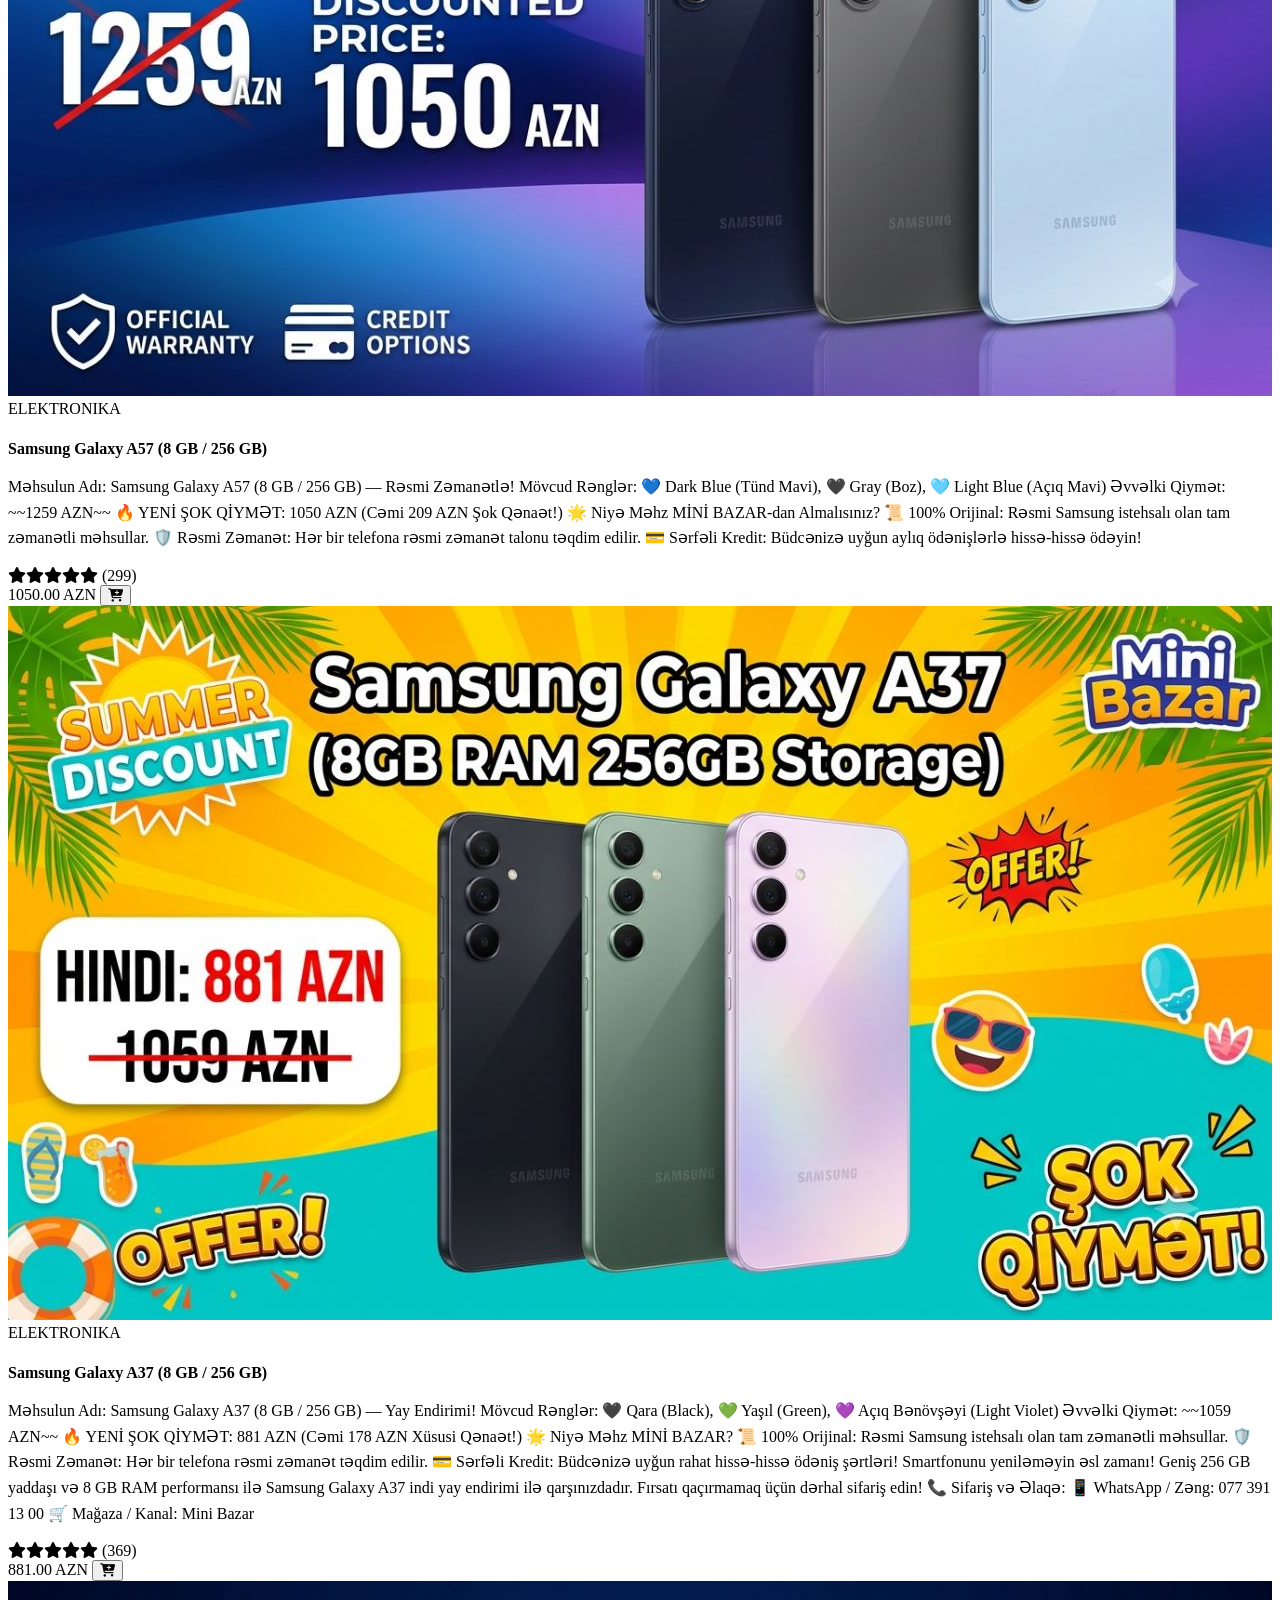
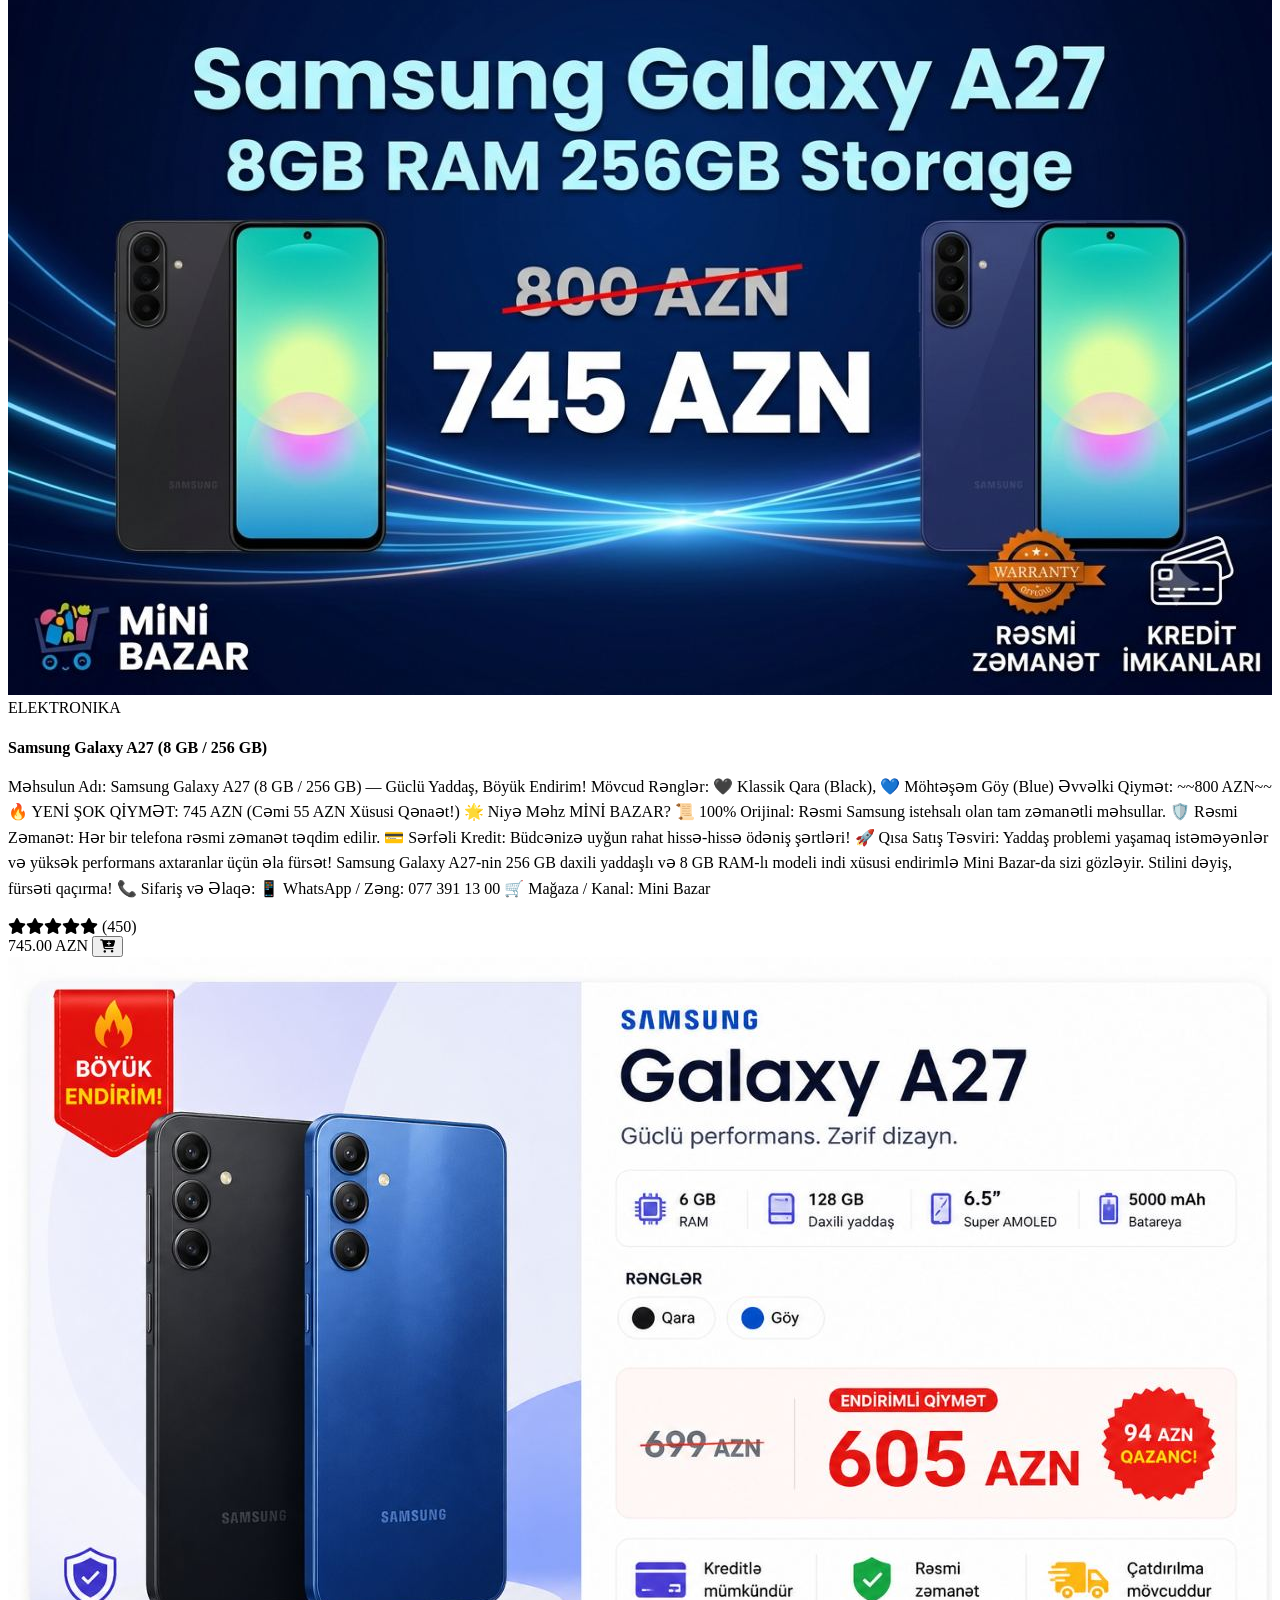
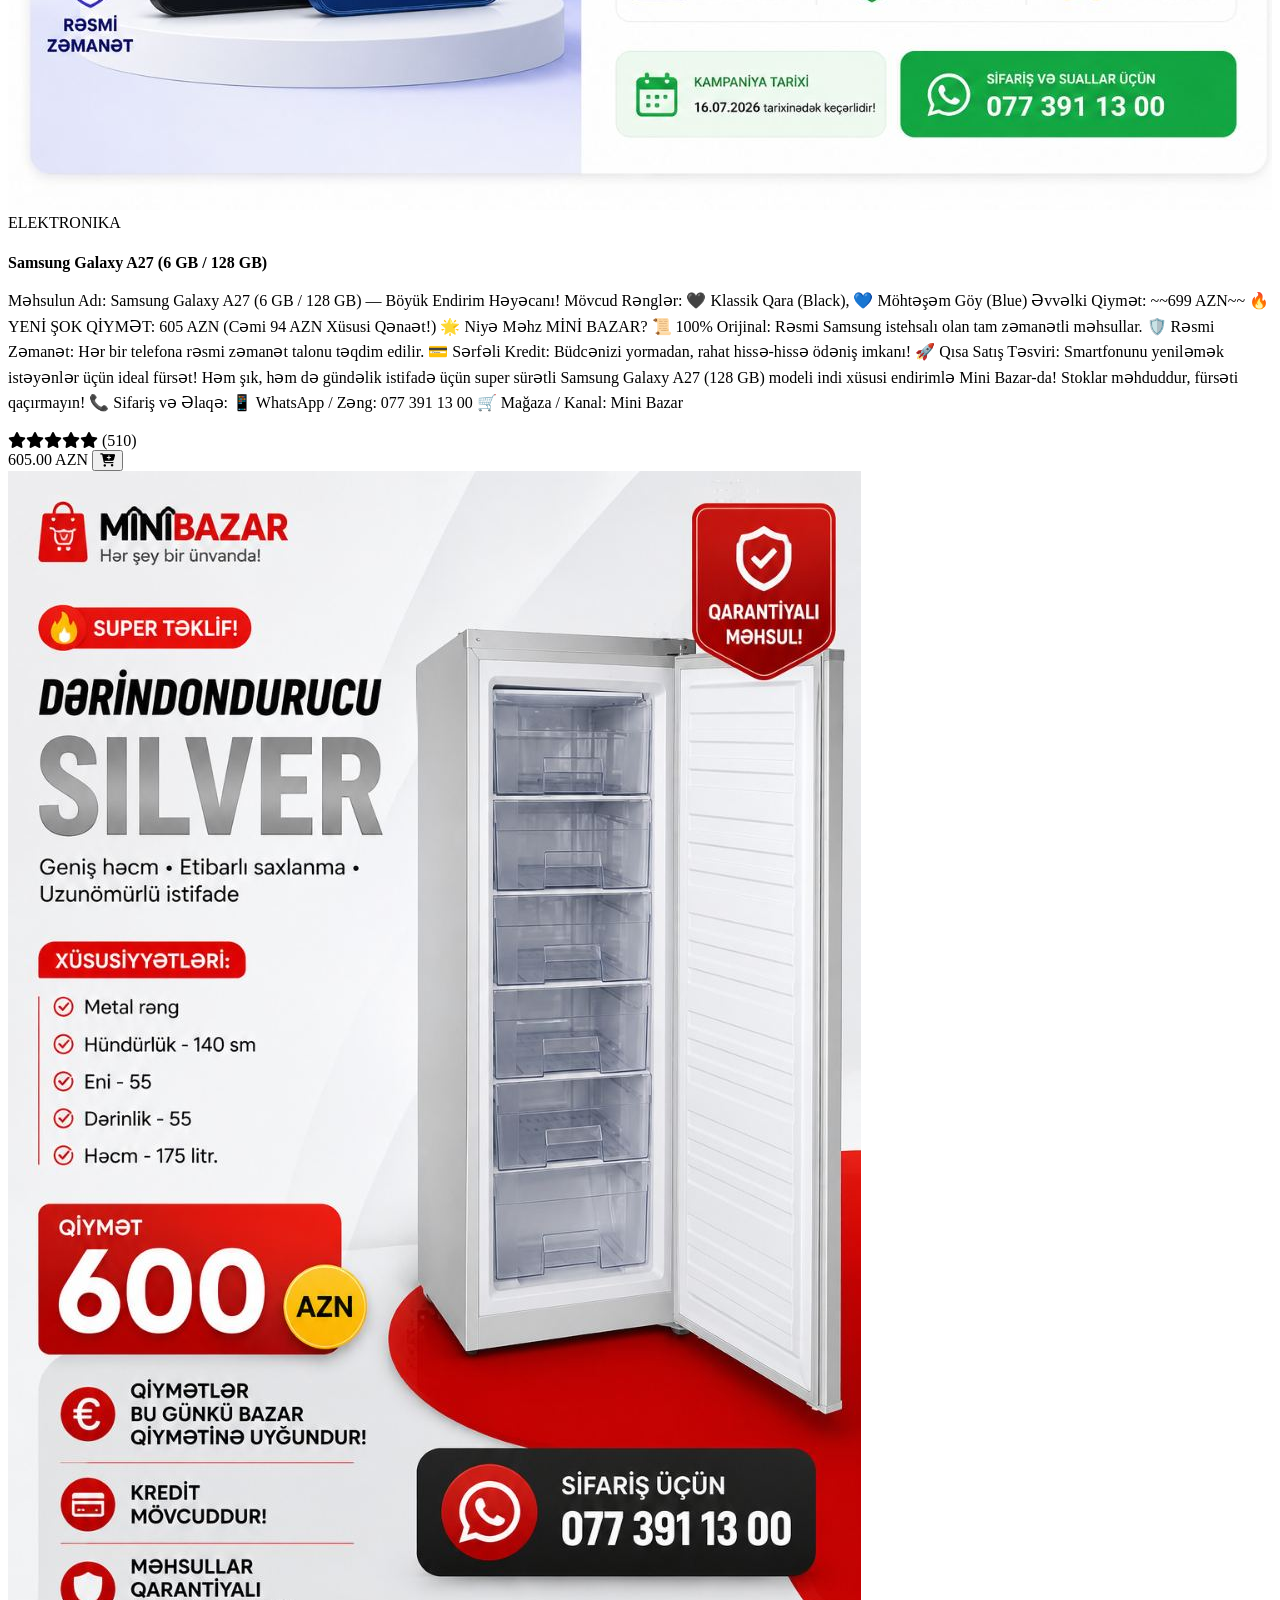
==== commit 80624205: "Update index.html" ====
--- a/index.html
+++ b/index.html
@@ -3,216 +3,288 @@
 <head>
     <meta charset="UTF-8">
     <meta name="viewport" content="width=device-width, initial-scale=1.0">
-    <title>MİNİBAZAR - Onlayn Mağaza</title>
-    <!-- Tailwind CSS CDN -->
+    <meta name="description" content="MİNİBAZAR - Onlayn Alış-veriş Mağazası">
+    <title>MİNİBAZAR - Alış-veriş</title>
+
+    <!-- Favicon -->
+    <link rel="icon" href="data:image/svg+xml,%3Csvg xmlns='http://www.w3.org/2000/svg' viewBox='0 0 100 100'%3E%3Ctext y='.9em' font-size='90'%3E%F0%9F%9B%8D%EF%B8%8F%3C/text%3E%3C/svg%3E">
+
+    <!-- Open Graph / Sosial Media Paylaşım -->
+    <meta property="og:title" content="MİNİBAZAR - Onlayn Alış-veriş">
+    <meta property="og:description" content="Elektronika, geyim, çanta və daha çoxu bir ünvanda. WhatsApp ilə sürətli sifariş edin.">
+    <meta property="og:type" content="website">
+
+    <!-- Tailwind CSS -->
     <script src="https://cdn.tailwindcss.com"></script>
-    <!-- Font Awesome Icons -->
+    <!-- FontAwesome İkonlar -->
     <link rel="stylesheet" href="https://cdnjs.cloudflare.com/ajax/libs/font-awesome/6.4.0/css/all.min.css">
-    <!-- Custom CSS -->
+    <!-- Özel CSS -->
     <link rel="stylesheet" href="style.css">
 </head>
-<body class="bg-gray-50 text-gray-800 font-sans antialiased min-h-screen flex flex-col justify-between">
-
-    <!-- HEADER / BAŞLIQ -->
-    <header class="bg-white shadow-sm sticky top-0 z-40 px-4 py-3 transition-all">
-        <div class="max-w-7xl mx-auto flex flex-col md:flex-row items-center justify-between gap-4">
-            <!-- Logo və Ad -->
-            <div class="flex items-center justify-between w-full md:w-auto">
-                <a href="#" class="text-2xl font-black text-indigo-600 tracking-tight flex items-center gap-2">
-                    <i class="fa-solid fa-store"></i> MİNİBAZAR
-                </a>
-                <!-- Mobil Səbət Düyməsi -->
-                <button onclick="toggleCartModal()" id="cart-toggle-btn" class="md:hidden relative bg-indigo-50 text-indigo-600 p-2.5 rounded-xl hover:bg-indigo-100 transition focus:outline-none" aria-expanded="false" aria-label="Səbət">
-                    <i class="fa-solid fa-cart-shopping text-lg"></i>
-                    <span id="cart-count" class="absolute -top-1 -right-1 bg-red-500 text-white text-[10px] font-bold w-5 h-5 rounded-full flex items-center justify-center shadow">0</span>
-                </button>
-            </div>
-
-            <!-- Axtarış sətri -->
-            <div class="w-full md:w-96 relative">
-                <span class="absolute inset-y-0 left-0 flex items-center pl-3 text-gray-400">
-                    <i class="fa-solid fa-magnifying-glass"></i>
+<body class="bg-gray-50 font-sans">
+
+    <!-- NAVİQASİYA (HEADER) -->
+    <header class="bg-white shadow-sm sticky top-0 z-50" role="banner">
+        <div class="max-w-7xl mx-auto px-4 py-4 flex justify-between items-center">
+            <a href="#main-content" class="text-2xl font-black text-indigo-600 tracking-wider hover:text-indigo-700 transition">
+                🛍️ MİNİBAZAR
+            </a>
+
+            <!-- Səbət Düyməsi -->
+            <button
+                id="cart-toggle-btn"
+                onclick="toggleCartModal()"
+                class="relative bg-indigo-50 text-indigo-600 p-3 rounded-full hover:bg-indigo-100 transition focus:ring-2 focus:ring-indigo-600 focus:outline-none"
+                aria-label="Alış-veriş səbətini aç"
+                aria-expanded="false">
+                <i class="fa-solid fa-shopping-bag text-xl"></i>
+                <span
+                    id="cart-count"
+                    class="absolute -top-1 -right-1 bg-red-500 text-white text-xs w-5 h-5 rounded-full flex items-center justify-center font-bold"
+                    aria-live="polite">0</span>
+            </button>
+        </div>
+    </header>
+
+    <!-- HERO / BANNER -->
+    <section class="bg-gradient-to-r from-indigo-600 to-indigo-500 text-white" aria-label="Xoş gəlmisiniz">
+        <div class="max-w-7xl mx-auto px-4 py-10 md:py-14 text-center">
+            <h1 class="text-2xl md:text-4xl font-black mb-3">Hər gün sərfəli qiymətlər 🛍️</h1>
+            <p class="text-indigo-100 text-sm md:text-base mb-6 max-w-xl mx-auto">
+                Elektronikadan geyimə, evinizin bütün ehtiyaclarını bir ünvandan əldə edin — sifarişiniz bir neçə kliklə qapınızda.
+            </p>
+            <div class="flex flex-wrap justify-center gap-3 text-xs md:text-sm">
+                <span id="free-delivery-badge" class="bg-white/15 px-4 py-2 rounded-full backdrop-blur-sm">
+                    <i class="fa-solid fa-truck mr-2"></i>
                 </span>
-                <input 
-                    type="text" 
-                    id="search-input" 
-                    oninput="handleSearchInput(this.value)" 
-                    placeholder="Məhsul və ya kateqoriya axtar..." 
-                    class="w-full pl-10 pr-4 py-2 bg-gray-100 border border-transparent rounded-xl text-sm focus:bg-white focus:border-indigo-600 transition">
-            </div>
-
-            <!-- Masaüstü Səbət və Digər Düymələr -->
-            <div class="hidden md:flex items-center gap-3">
-                <button onclick="toggleCartModal()" class="relative bg-indigo-50 text-indigo-600 px-4 py-2.5 rounded-xl hover:bg-indigo-100 transition flex items-center gap-2 font-semibold text-sm">
-                    <i class="fa-solid fa-cart-shopping"></i>
-                    <span>Səbət</span>
-                    <span id="cart-count" class="bg-indigo-600 text-white text-xs font-bold px-2 py-0.5 rounded-full">0</span>
-                </button>
-            </div>
-        </div>
-    </header>
-
-    <!-- ƏSAS MƏZMUN -->
-    <main class="max-w-7xl mx-auto px-4 py-6 w-full flex-1">
-        
-        <!-- Hero / Çatdırılma Elanı -->
-        <div class="bg-gradient-to-r from-indigo-600 to-indigo-800 text-white rounded-2xl p-6 mb-8 shadow-lg flex flex-col md:flex-row justify-between items-center gap-4">
+                <span class="bg-white/15 px-4 py-2 rounded-full backdrop-blur-sm">
+                    <i class="fa-brands fa-whatsapp mr-2"></i>Sürətli WhatsApp sifariş
+                </span>
+            </div>
+        </div>
+    </section>
+
+    <div id="main-content" class="flex-1">
+
+        <!-- AXTARIŞ PANELİ -->
+        <section class="max-w-7xl mx-auto px-4 mt-6" aria-label="Məhsul Axtarışı">
+            <div class="relative max-w-xl mx-auto md:mx-0">
+                <i class="fa-solid fa-magnifying-glass absolute left-4 top-1/2 -translate-y-1/2 text-gray-400"></i>
+                <input
+                    type="search"
+                    id="search-input"
+                    oninput="handleSearchInput(this.value)"
+                    placeholder="Məhsul axtar..."
+                    class="w-full bg-white border border-gray-200 rounded-full py-3 pl-11 pr-4 text-sm focus:ring-2 focus:ring-indigo-600 focus:outline-none focus:border-indigo-600"
+                    aria-label="Məhsul axtar">
+            </div>
+            <p id="results-count" class="text-sm text-gray-500 mt-2 max-w-xl mx-auto md:mx-0" aria-live="polite"></p>
+        </section>
+
+        <!-- KATEQORİYALAR MƏNYUSU -->
+        <section class="max-w-7xl mx-auto px-4 mt-4" aria-label="Məhsul Kateqoriyaları">
+            <div class="flex gap-2 overflow-x-auto pb-2 scrollbar-none" id="category-filters" role="tablist">
+                <!-- Kateqoriya düymələri JavaScript tərəfindən doldurulur -->
+            </div>
+        </section>
+
+        <!-- MƏHSULLAR ŞƏBƏKƏSI -->
+        <main class="max-w-7xl mx-auto px-4 my-8" aria-label="Məhsullar Kataloqu">
+            <!-- Yüklənmə göstəricisi (skeleton) -->
+            <div id="loading-spinner" class="grid grid-cols-2 md:grid-cols-3 lg:grid-cols-4 gap-6" aria-hidden="true">
+                <div class="bg-white rounded-2xl overflow-hidden shadow-sm border border-gray-100">
+                    <div class="h-48 skeleton-shimmer"></div>
+                    <div class="p-4 space-y-3">
+                        <div class="h-4 skeleton-shimmer rounded w-3/4"></div>
+                        <div class="h-3 skeleton-shimmer rounded w-1/2"></div>
+                        <div class="h-8 skeleton-shimmer rounded w-full"></div>
+                    </div>
+                </div>
+                <div class="bg-white rounded-2xl overflow-hidden shadow-sm border border-gray-100">
+                    <div class="h-48 skeleton-shimmer"></div>
+                    <div class="p-4 space-y-3">
+                        <div class="h-4 skeleton-shimmer rounded w-3/4"></div>
+                        <div class="h-3 skeleton-shimmer rounded w-1/2"></div>
+                        <div class="h-8 skeleton-shimmer rounded w-full"></div>
+                    </div>
+                </div>
+                <div class="bg-white rounded-2xl overflow-hidden shadow-sm border border-gray-100">
+                    <div class="h-48 skeleton-shimmer"></div>
+                    <div class="p-4 space-y-3">
+                        <div class="h-4 skeleton-shimmer rounded w-3/4"></div>
+                        <div class="h-3 skeleton-shimmer rounded w-1/2"></div>
+                        <div class="h-8 skeleton-shimmer rounded w-full"></div>
+                    </div>
+                </div>
+                <div class="bg-white rounded-2xl overflow-hidden shadow-sm border border-gray-100">
+                    <div class="h-48 skeleton-shimmer"></div>
+                    <div class="p-4 space-y-3">
+                        <div class="h-4 skeleton-shimmer rounded w-3/4"></div>
+                        <div class="h-3 skeleton-shimmer rounded w-1/2"></div>
+                        <div class="h-8 skeleton-shimmer rounded w-full"></div>
+                    </div>
+                </div>
+            </div>
+
+            <!-- Məhsul şəbəkəsi -->
+            <div class="grid grid-cols-2 md:grid-cols-3 lg:grid-cols-4 gap-6" id="products-grid" role="region" aria-label="Məhsullar">
+                <!-- Məhsullar buraya dinamik olaraq yerləşdirilir -->
+            </div>
+
+            <!-- Boş hal mesajı -->
+            <div id="empty-state" class="text-center py-12 hidden">
+                <i class="fas fa-inbox text-5xl text-gray-300 mb-4 block"></i>
+                <p class="text-gray-500 text-lg mb-4">Axtarışınıza uyğun məhsul tapılmadı.</p>
+                <button
+                    onclick="clearFilters()"
+                    class="bg-indigo-600 text-white px-6 py-2 rounded-full text-sm font-medium hover:bg-indigo-700 transition focus:ring-2 focus:ring-indigo-600 focus:outline-none">
+                    Filtrləri təmizlə
+                </button>
+            </div>
+        </main>
+    </div>
+
+    <!-- FOOTER -->
+    <footer class="bg-gray-900 text-gray-300 mt-16" role="contentinfo">
+        <div class="max-w-7xl mx-auto px-4 py-12 grid grid-cols-1 md:grid-cols-3 gap-10">
             <div>
-                <h1 class="text-2xl md:text-3xl font-black mb-2">Xoş gəlmisiniz!</h1>
-                <p class="text-indigo-100 text-sm md:text-base">İmişli şəhəri üzrə ən keyfiyyətli məhsulları sürətli şəkildə sifariş edin.</p>
-            </div>
-            <div id="free-delivery-badge" class="bg-white/10 backdrop-blur-md px-4 py-2.5 rounded-xl text-sm font-semibold border border-white/20 whitespace-nowrap">
-                <i class="fa-solid fa-truck mr-2"></i>Çatdırılma mövcuddur
-            </div>
-        </div>
-
-        <!-- Kateqoriya Filtrləri -->
-        <div class="mb-6">
-            <div id="category-filters" class="flex items-center gap-2 overflow-x-auto pb-2 scrollbar-none" role="tablist">
-                <!-- Dinamik olaraq script.js vasitəsilə doldurulur -->
-            </div>
-        </div>
-
-        <!-- Axtarış Nəticələri Başlığı -->
-        <div class="flex justify-between items-center mb-4">
-            <h3 class="text-lg font-bold text-gray-800">Məhsullar</h3>
-            <span id="results-count" class="text-xs text-gray-500 font-medium"></span>
-        </div>
-
-        <!-- Yüklənmə Spinneri -->
-        <div id="loading-spinner" class="flex justify-center items-center py-20">
-            <i class="fa-solid fa-spinner fa-spin text-3xl text-indigo-600"></i>
-        </div>
-
-        <!-- Məhsul Şəbəkəsi (Grid) -->
-        <div id="products-grid" class="grid grid-cols-2 sm:grid-cols-2 md:grid-cols-3 lg:grid-cols-4 gap-4 md:gap-6">
-            <!-- Məhsullar dinamik əlavə olunacaq -->
-        </div>
-
-        <!-- Boş Vəziyyət (Nəticə tapılmadıqda) -->
-        <div id="empty-state" class="hidden text-center py-16">
-            <div class="text-gray-300 text-5xl mb-3">
-                <i class="fa-solid fa-box-open"></i>
-            </div>
-            <h4 class="text-gray-700 font-bold text-base">Heç bir məhsul tapılmadı</h4>
-            <p class="text-gray-400 text-xs mt-1">Axtarış kriteriyanızı dəyişə və ya filtrləri təmizləyə bilərsiniz.</p>
-            <button onclick="clearFilters()" class="mt-4 bg-indigo-600 text-white px-4 py-2 rounded-xl text-xs font-semibold hover:bg-indigo-700 transition">
-                Filtrləri sıfırla
-            </button>
-        </div>
-    </main>
-
-    <!-- FOOTER / ALT HİSSƏ -->
-    <footer class="bg-white border-t border-gray-100 mt-12 py-8 px-4 text-sm">
-        <div class="max-w-7xl mx-auto grid grid-cols-1 md:grid-cols-3 gap-6">
+                <h2 class="text-white text-xl font-black mb-3">🛍️ MİNİBAZAR</h2>
+                <p class="text-sm text-gray-400">Etibarlı və sürətli onlayn alış-veriş təcrübəsi.</p>
+                <div class="flex gap-3 mt-4">
+                    <a id="footer-instagram" href="#" class="w-9 h-9 bg-gray-800 rounded-full flex items-center justify-center hover:bg-indigo-600 transition focus:ring-2 focus:ring-indigo-500 focus:outline-none" aria-label="Instagram səhifəmiz">
+                        <i class="fa-brands fa-instagram"></i>
+                    </a>
+                    <a id="footer-facebook" href="#" class="w-9 h-9 bg-gray-800 rounded-full flex items-center justify-center hover:bg-indigo-600 transition focus:ring-2 focus:ring-indigo-500 focus:outline-none" aria-label="Facebook səhifəmiz">
+                        <i class="fa-brands fa-facebook-f"></i>
+                    </a>
+                    <a id="footer-whatsapp" href="#" class="w-9 h-9 bg-gray-800 rounded-full flex items-center justify-center hover:bg-emerald-600 transition focus:ring-2 focus:ring-emerald-500 focus:outline-none" aria-label="WhatsApp ilə yazın">
+                        <i class="fa-brands fa-whatsapp"></i>
+                    </a>
+                </div>
+            </div>
             <div>
-                <h5 class="font-bold text-gray-800 text-base mb-2"><i class="fa-solid fa-store mr-2 text-indigo-600"></i>MİNİBAZAR</h5>
-                <p class="text-gray-500 text-xs leading-relaxed">İmişli şəhərində onlayn sifariş və müştəri xidmətləri.</p>
+                <h3 class="text-white font-semibold mb-3">Əlaqə</h3>
+                <ul class="text-sm space-y-2 text-gray-400">
+                    <li><i class="fa-solid fa-phone mr-2 text-gray-500"></i><span id="footer-phone"></span></li>
+                    <li><i class="fa-solid fa-location-dot mr-2 text-gray-500"></i><span id="footer-address"></span></li>
+                    <li><i class="fa-solid fa-clock mr-2 text-gray-500"></i><span id="footer-hours"></span></li>
+                </ul>
             </div>
             <div>
-                <h6 class="font-semibold text-gray-800 mb-2">Əlaqə Məlumatları</h6>
-                <p class="text-gray-500 text-xs mb-1"><i class="fa-solid fa-phone mr-2 text-indigo-600"></i><span id="footer-phone"></span></p>
-                <p class="text-gray-500 text-xs mb-1"><i class="fa-solid fa-location-dot mr-2 text-indigo-600"></i><span id="footer-address"></span></p>
-                <p class="text-gray-500 text-xs"><i class="fa-solid fa-clock mr-2 text-indigo-600"></i><span id="footer-hours"></span></p>
-            </div>
-            <div>
-                <h6 class="font-semibold text-gray-800 mb-2">Sosial Şəbəkələr</h6>
-                <div class="flex gap-3 text-lg">
-                    <a id="footer-whatsapp" href="#" target="_blank" class="text-green-600 hover:text-green-700"><i class="fa-brands fa-whatsapp"></i></a>
-                    <a id="footer-instagram" href="#" target="_blank" class="text-pink-600 hover:text-pink-700"><i class="fa-brands fa-instagram"></i></a>
-                    <a id="footer-facebook" href="#" target="_blank" class="text-blue-600 hover:text-blue-700"><i class="fa-brands fa-facebook"></i></a>
-                </div>
-            </div>
-        </div>
-        <div class="max-w-7xl mx-auto border-t border-gray-100 mt-6 pt-4 text-center text-xs text-gray-400">
+                <h3 class="text-white font-semibold mb-3">Ödəniş üsulları</h3>
+                <div class="flex gap-3 text-2xl text-gray-400">
+                    <i class="fa-solid fa-money-bill-wave" title="Nağd ödəniş"></i>
+                    <i class="fa-brands fa-cc-visa" title="Visa"></i>
+                    <i class="fa-brands fa-cc-mastercard" title="Mastercard"></i>
+                </div>
+                <p class="text-xs text-gray-500 mt-3">Sifariş WhatsApp üzərindən təsdiqlənir, ödəniş çatdırılma zamanı həyata keçirilir.</p>
+            </div>
+        </div>
+        <div class="border-t border-gray-800 text-center py-4 text-xs text-gray-500">
             &copy; <span id="footer-year"></span> MİNİBAZAR. Bütün hüquqlar qorunur.
         </div>
     </footer>
 
-    <!-- SƏBƏT MODALI -->
-    <div id="cart-modal" class="fixed inset-0 bg-black bg-opacity-50 z-50 hidden flex justify-end">
-        <div class="bg-white w-full max-w-md h-full flex flex-col justify-between shadow-2xl slide-in-right">
-            <div>
-                <!-- Modal Header -->
-                <div class="p-4 border-b border-gray-100 flex justify-between items-center">
-                    <h3 class="font-bold text-gray-800 text-base"><i class="fa-solid fa-cart-shopping mr-2 text-indigo-600"></i>Səbətiniz</h3>
-                    <button onclick="toggleCartModal()" class="text-gray-400 hover:text-gray-600 text-xl font-bold p-1">&times;</button>
-                </div>
-                <!-- Səbət Məhsulları -->
-                <div id="cart-items" class="p-4 overflow-y-auto max-h-[calc(100vh-220px)] space-y-3">
-                    <!-- Dinamik doldurulur -->
-                </div>
-            </div>
-            <!-- Modal Footer / Checkout -->
-            <div class="p-4 border-t border-gray-100 bg-gray-50">
-                <div class="flex justify-between items-center mb-4">
-                    <span class="font-semibold text-gray-600 text-sm">Cəmi məbləğ:</span>
-                    <span class="text-lg font-black text-indigo-600"><span id="cart-total">0.00</span> AZN</span>
-                </div>
-                <button 
-                    onclick="checkoutViaWhatsApp()" 
-                    id="checkout-btn" 
-                    disabled
-                    class="w-full bg-green-600 text-white py-3 rounded-xl font-semibold hover:bg-green-700 transition flex items-center justify-center gap-2 shadow-sm disabled:opacity-50 disabled:cursor-not-allowed">
-                    <i class="fa-brands fa-whatsapp text-lg"></i>
+    <!-- MƏHSUL DETALLARI MODAL -->
+    <div
+        id="product-modal"
+        class="hidden fixed inset-0 bg-black/50 z-50 flex items-center justify-center p-4"
+        role="dialog"
+        aria-labelledby="product-modal-name"
+        aria-hidden="true"
+        onclick="if(event.target === this) closeProductModal()">
+        <div class="bg-white rounded-2xl max-w-lg w-full max-h-[90vh] overflow-y-auto shadow-2xl fade-in">
+            <div class="relative">
+                <img id="product-modal-img" src="" alt="" class="w-full h-64 object-cover rounded-t-2xl bg-gray-100">
+                <button
+                    onclick="closeProductModal()"
+                    class="absolute top-3 right-3 bg-white/90 hover:bg-white text-gray-600 w-9 h-9 rounded-full flex items-center justify-center shadow focus:ring-2 focus:ring-indigo-600 focus:outline-none"
+                    aria-label="Bağla">
+                    &times;
+                </button>
+            </div>
+            <div class="p-6">
+                <span id="product-modal-category" class="text-xs font-medium text-indigo-600 bg-indigo-50 px-3 py-1 rounded-full"></span>
+                <h3 id="product-modal-name" class="text-xl font-bold text-gray-800 mt-3"></h3>
+                <p id="product-modal-description" class="text-gray-500 text-sm mt-2"></p>
+                <div id="product-modal-rating" class="mt-2 hidden"></div>
+                <div class="flex items-center justify-between mt-6 gap-4">
+                    <span id="product-modal-price" class="text-2xl font-black text-indigo-600"></span>
+                    <button
+                        id="product-modal-add-btn"
+                        class="bg-indigo-600 text-white px-6 py-3 rounded-xl font-bold hover:bg-indigo-700 transition flex items-center gap-2 focus:ring-2 focus:ring-indigo-600 focus:outline-none">
+                        <i class="fa-solid fa-cart-plus"></i>
+                        <span>Səbətə əlavə et</span>
+                    </button>
+                </div>
+            </div>
+        </div>
+    </div>
+
+    <!-- SƏBƏT MODAL (PƏNCƏRƏSİ) -->
+    <div
+        id="cart-modal"
+        class="hidden fixed inset-0 bg-black/50 z-50 flex justify-end transition-opacity cart-modal"
+        role="dialog"
+        aria-labelledby="cart-title"
+        aria-hidden="true"
+        onclick="if(event.target === this) toggleCartModal()">
+        <div class="bg-white w-full max-w-md h-full flex flex-col p-6 shadow-2xl slide-in-right">
+            <!-- Başlıq -->
+            <div class="flex justify-between items-center border-b pb-4">
+                <h2 id="cart-title" class="text-xl font-bold text-gray-800">🛒 Sizin Səbətiniz</h2>
+                <button
+                    onclick="toggleCartModal()"
+                    class="text-gray-400 hover:text-gray-600 text-2xl focus:ring-2 focus:ring-gray-400 rounded p-1 focus:outline-none"
+                    aria-label="Səbətini kapat">
+                    &times;
+                </button>
+            </div>
+
+            <!-- Səbətdəki məhsullar -->
+            <div id="cart-items" class="flex-1 overflow-y-auto py-4 space-y-4" role="list">
+                <p class="text-gray-500 text-center py-8">Səbətiniz boşdur.</p>
+            </div>
+
+            <!-- Cəmi qiymət və Sifariş Düyməsi -->
+            <div class="border-t pt-4 space-y-4">
+                <div class="flex justify-between items-center text-lg font-bold text-gray-900">
+                    <span>Cəmi Məbləğ:</span>
+                    <span id="cart-total" class="text-indigo-600">0.00 AZN</span>
+                </div>
+
+                <button
+                    id="checkout-btn"
+                    onclick="checkoutViaWhatsApp()"
+                    class="w-full bg-emerald-500 text-white py-3 rounded-xl font-bold flex items-center justify-center gap-2 hover:bg-emerald-600 transition focus:ring-2 focus:ring-emerald-600 focus:outline-none disabled:opacity-50 disabled:cursor-not-allowed">
+                    <i class="fa-brands fa-whatsapp text-xl"></i>
                     <span>WhatsApp ilə Sifariş Et</span>
                 </button>
-                <div id="checkout-loading" class="hidden text-center text-xs text-gray-500 mt-2">
-                    <i class="fa-solid fa-spinner fa-spin mr-1"></i> Sifariş hazırlanır...
-                </div>
-            </div>
-        </div>
-    </div>
-
-    <!-- MƏHSUL DETALLARI MODALI -->
-    <div id="product-modal" class="fixed inset-0 bg-black bg-opacity-50 z-50 hidden flex items-center justify-center p-4" aria-hidden="true">
-        <div class="bg-white rounded-2xl max-w-lg w-full overflow-hidden shadow-2xl relative max-h-[90vh] flex flex-col">
-            <button onclick="closeProductModal()" class="absolute top-3 right-3 bg-black/50 text-white w-8 h-8 rounded-full flex items-center justify-center hover:bg-black/70 transition z-10">&times;</button>
-            <div class="h-64 bg-gray-100 relative overflow-hidden">
-                <img id="product-modal-img" src="" alt="" class="w-full h-full object-cover">
-                <span id="product-modal-category" class="absolute top-3 left-3 bg-indigo-600 text-white text-xs px-3 py-1 rounded-full uppercase font-semibold"></span>
-            </div>
-            <div class="p-6 flex-1 overflow-y-auto">
-                <div id="product-modal-rating" class="hidden mb-1"></div>
-                <h3 id="product-modal-name" class="text-xl font-bold text-gray-800 mb-2"></h3>
-                <p id="product-modal-description" class="text-gray-600 text-sm mb-6 leading-relaxed"></p>
-                <div class="flex justify-between items-center pt-4 border-t border-gray-100">
-                    <span id="product-modal-price" class="text-2xl font-black text-indigo-600"></span>
-                    <button id="product-modal-add-btn" class="bg-indigo-600 text-white px-6 py-3 rounded-xl font-semibold hover:bg-indigo-700 transition flex items-center gap-2">
-                        <i class="fa-solid fa-cart-plus"></i> Səbətə əlavə et
-                    </button>
-                </div>
-            </div>
-        </div>
-    </div>
-
-    <!-- TOAST BİLDİRİŞİ -->
-    <div id="toast" class="fixed bottom-6 right-6 z-50 hidden toast-message">
-        <div class="bg-gray-900 text-white px-4 py-3 rounded-xl shadow-xl flex items-center gap-3 text-sm">
-            <span id="toast-text">Bildiriş mətni</span>
-        </div>
-    </div>
-
-    <!-- YUXARI QAYIT DÜYMƏSİ -->
-    <button onclick="scrollToTop()" id="back-to-top" class="fixed bottom-6 right-6 bg-indigo-600 text-white w-12 h-12 rounded-full shadow-lg hidden items-center justify-center hover:bg-indigo-700 transition z-30 focus:outline-none" aria-label="Yuxarı qayıt">
+
+                <!-- Yüklənmə durumu -->
+                <div id="checkout-loading" class="hidden text-center text-sm text-gray-500">
+                    <i class="fas fa-spinner fa-spin"></i> Hazırlanır...
+                </div>
+            </div>
+        </div>
+    </div>
+
+    <!-- Yuxarı Qayıt Düyməsi -->
+    <button
+        id="back-to-top"
+        onclick="scrollToTop()"
+        class="hidden fixed bottom-6 left-6 bg-indigo-600 text-white w-12 h-12 rounded-full shadow-lg items-center justify-center hover:bg-indigo-700 transition z-40 focus:ring-2 focus:ring-indigo-600 focus:outline-none"
+        aria-label="Səhifənin yuxarısına qayıt">
         <i class="fa-solid fa-arrow-up"></i>
     </button>
 
-    <!-- ADMIN PANEL DÜYMƏSİ (BİRBAŞA ƏLAVƏ OLUNUB) -->
-    <button onclick="toggleAdminModal()" class="fixed bottom-6 left-6 bg-gray-900 text-white px-4 py-3 rounded-full shadow-2xl text-xs z-40 hover:bg-black flex items-center gap-2 transition focus:outline-none" title="Admin Panelini Aç">
-        <i class="fa-solid fa-gear text-sm"></i>
-        <span class="font-bold">Admin Panel</span>
-    </button>
+    <!-- Toast Bildirişi -->
+    <div id="toast" class="hidden fixed bottom-4 right-4 bg-green-500 text-white px-6 py-3 rounded-lg shadow-lg z-50 toast-message">
+        <span id="toast-text"></span>
+    </div>
 
     <!-- Skriptlər -->
     <script src="config.js"></script>
     <script src="script.js"></script>
-    <script>
-        if ('serviceWorker' in navigator) {
-            window.addEventListener('load', () => {
-                navigator.serviceWorker.register('./sw.js').catch(err => console.log('SW xətası:', err));
-            });
-        }
-    </script>
 </body>
 </html>
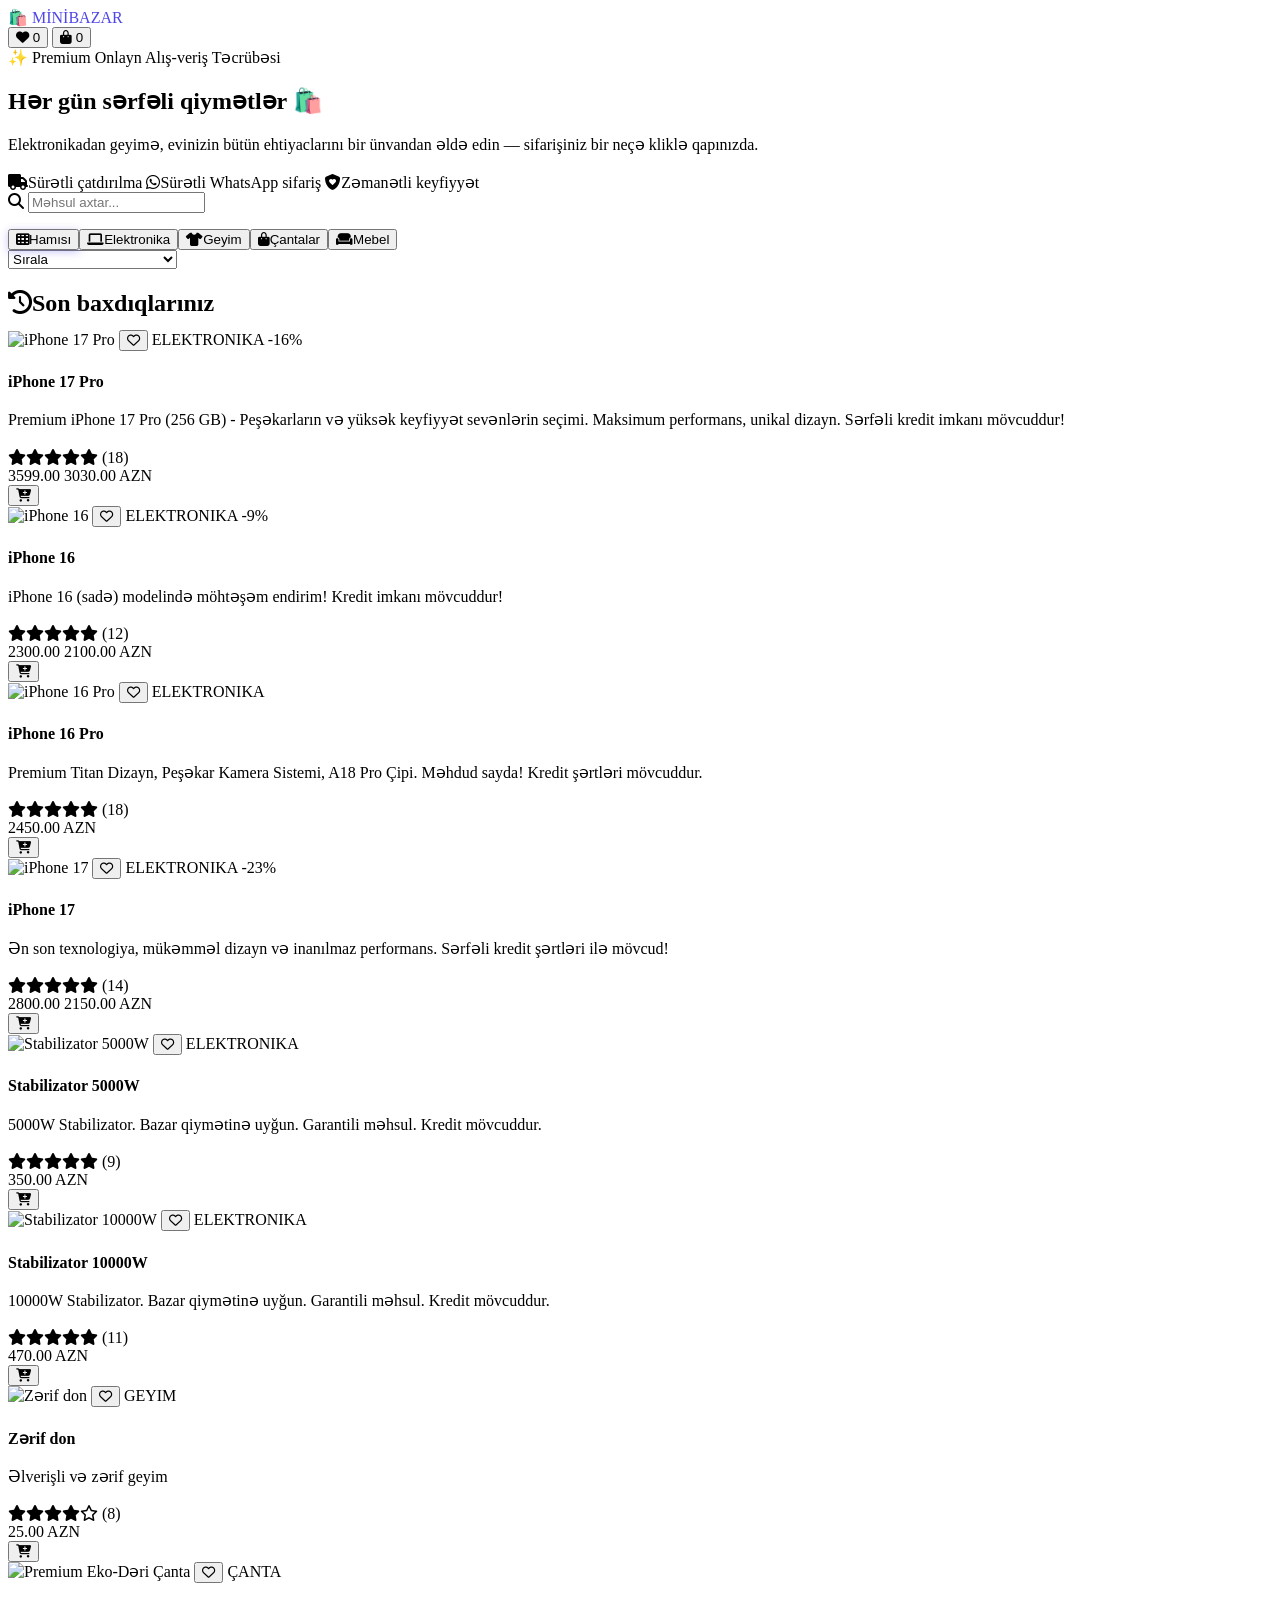
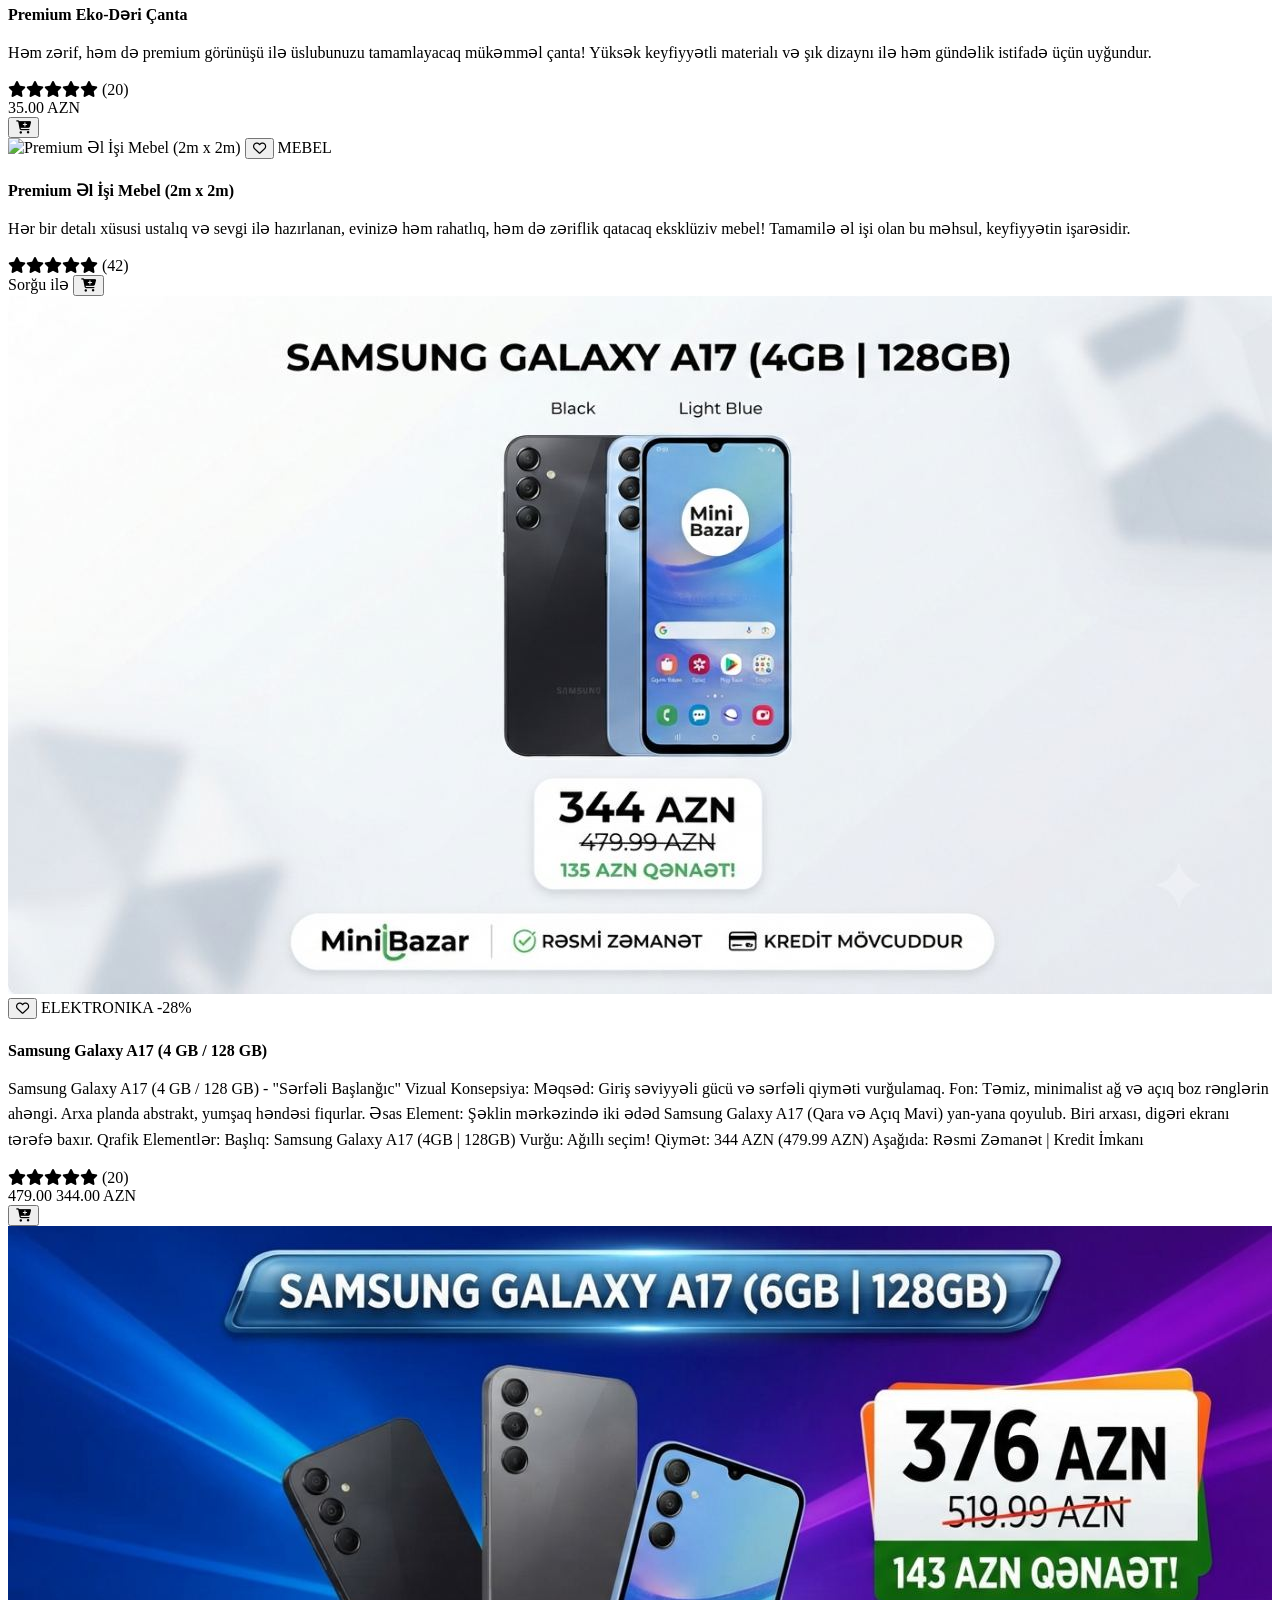
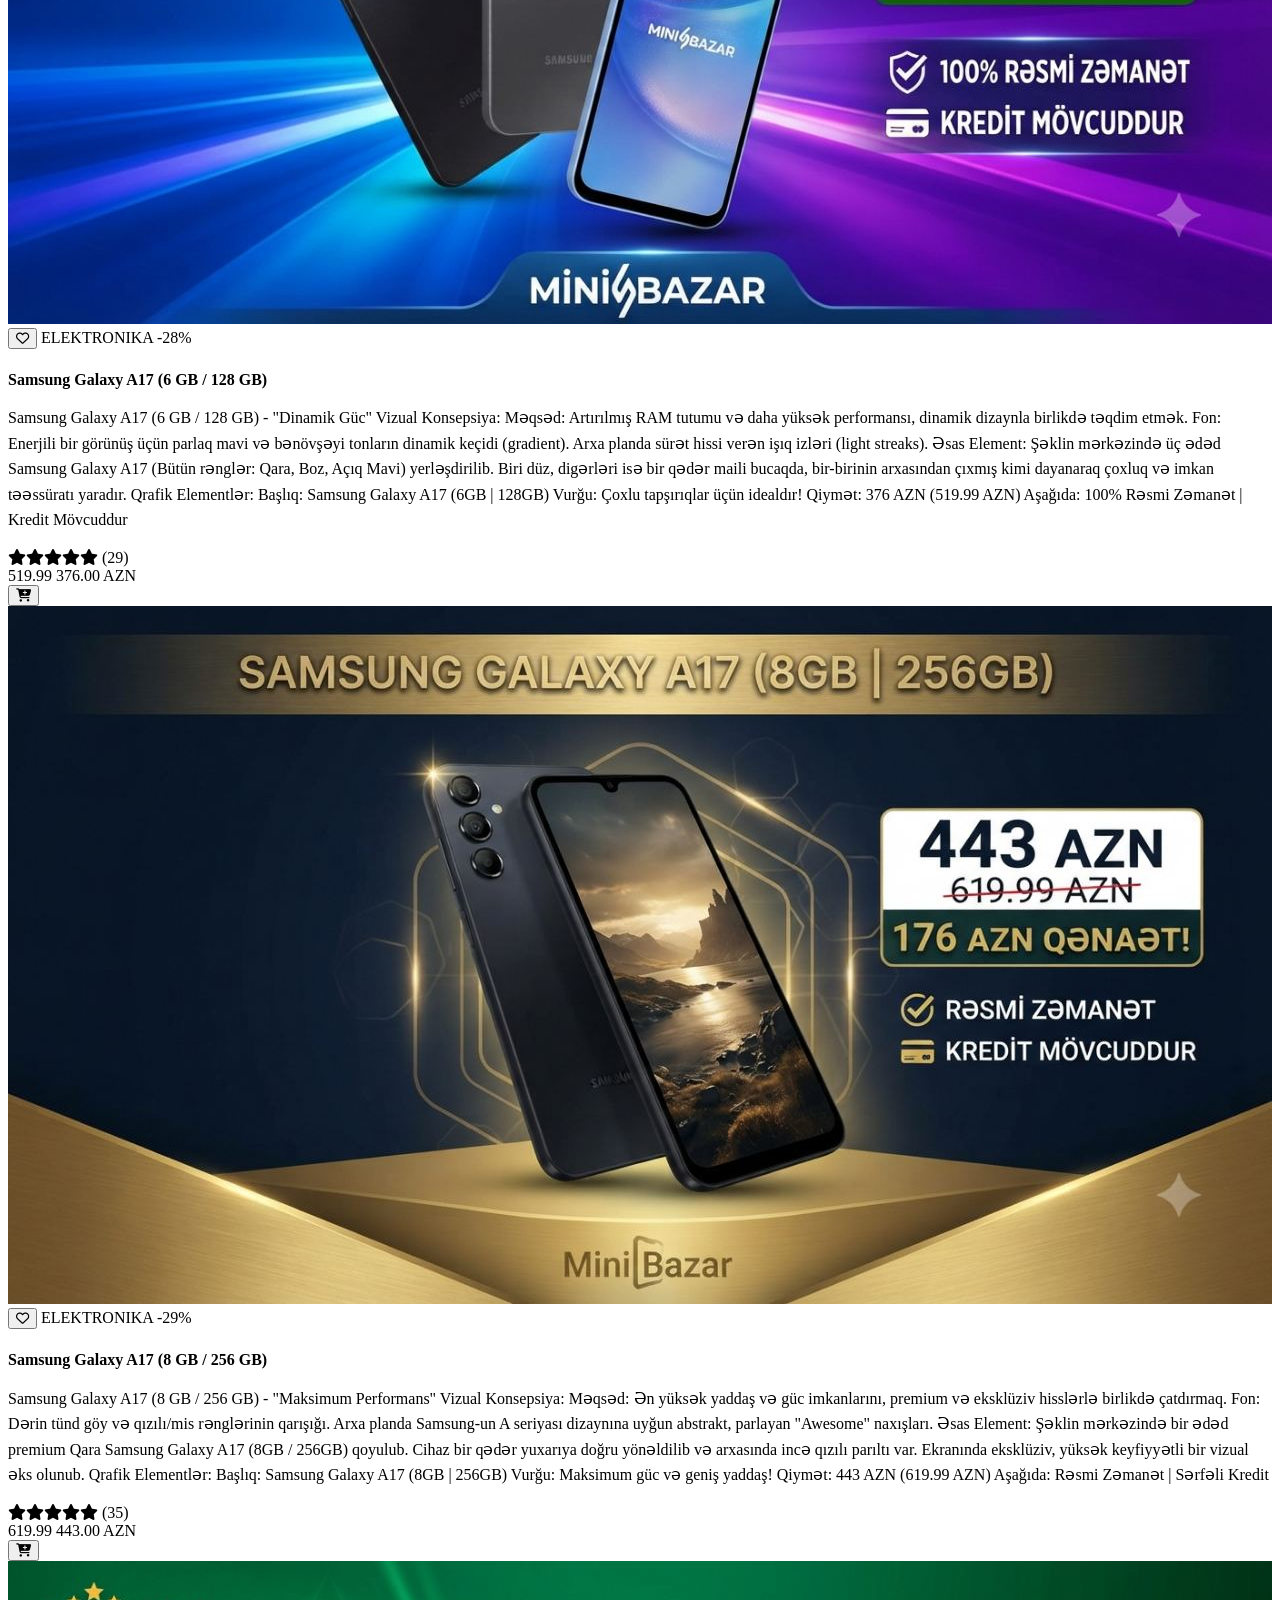
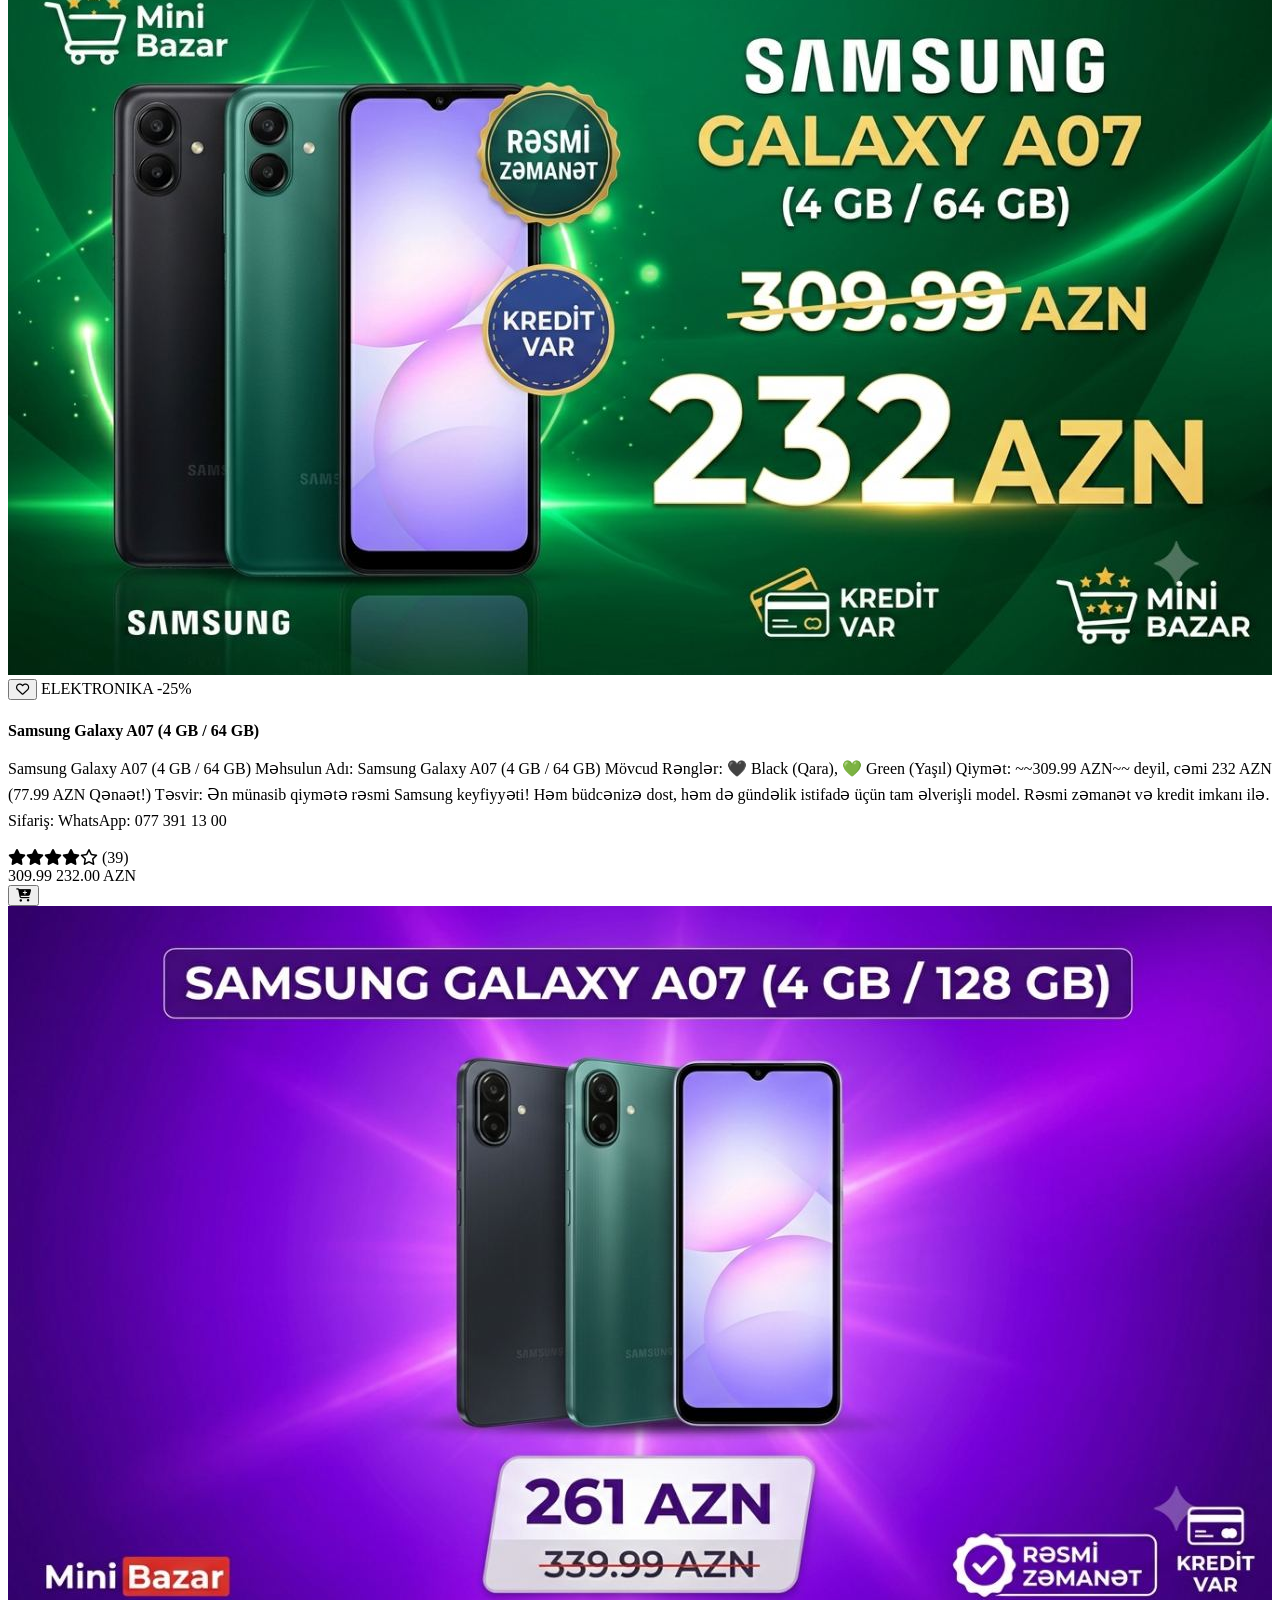
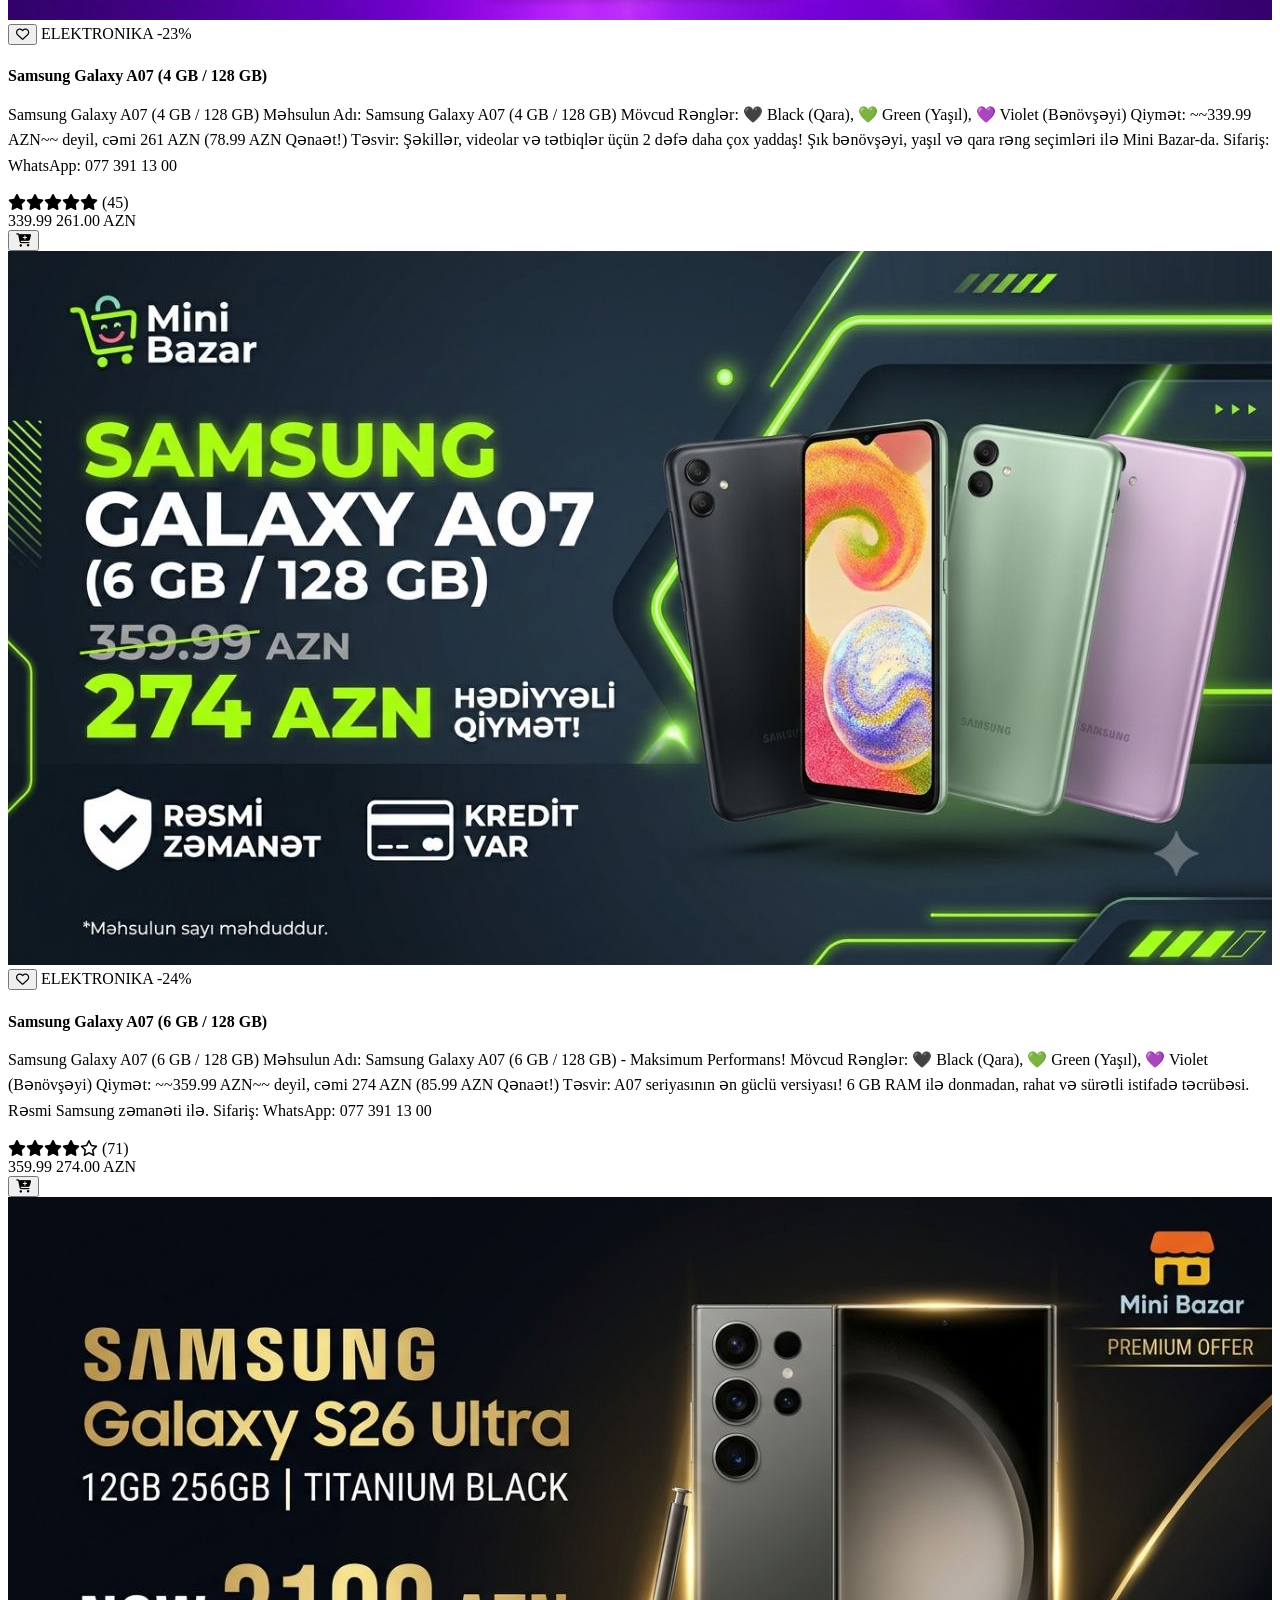
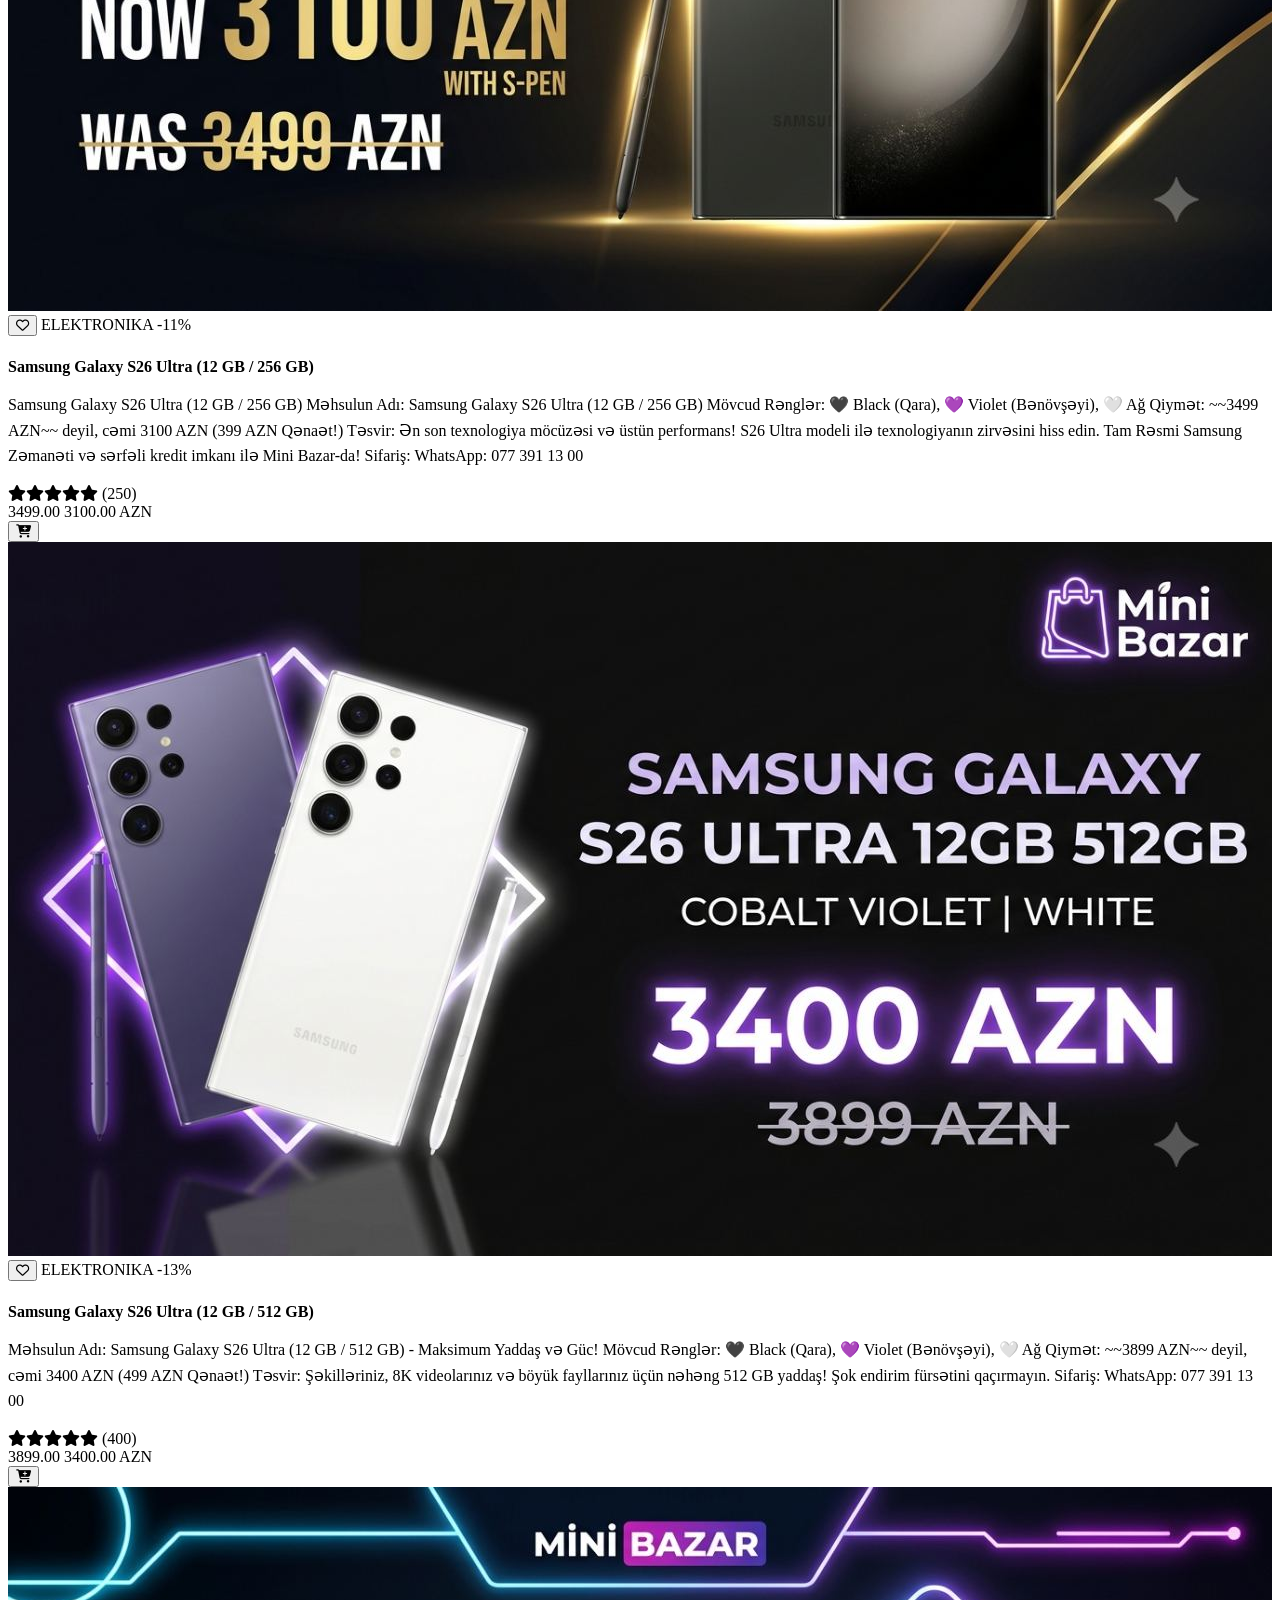
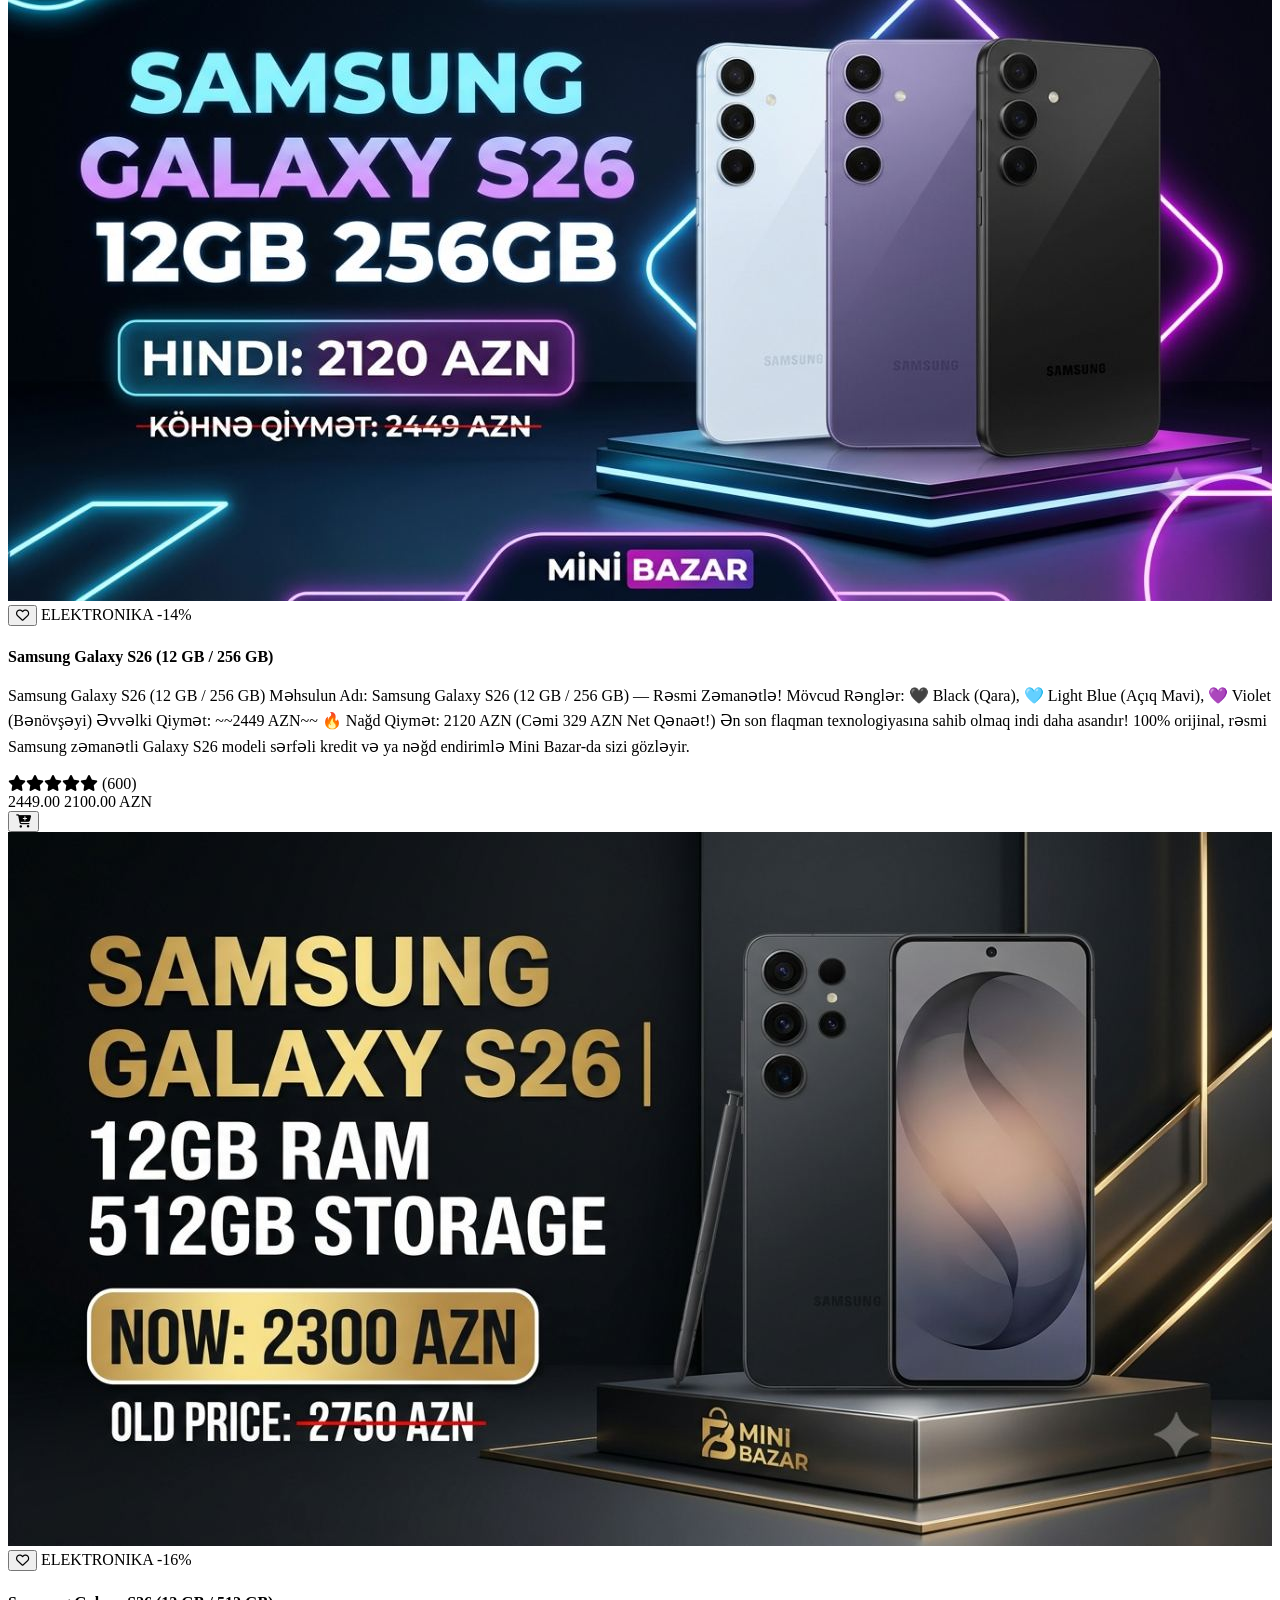
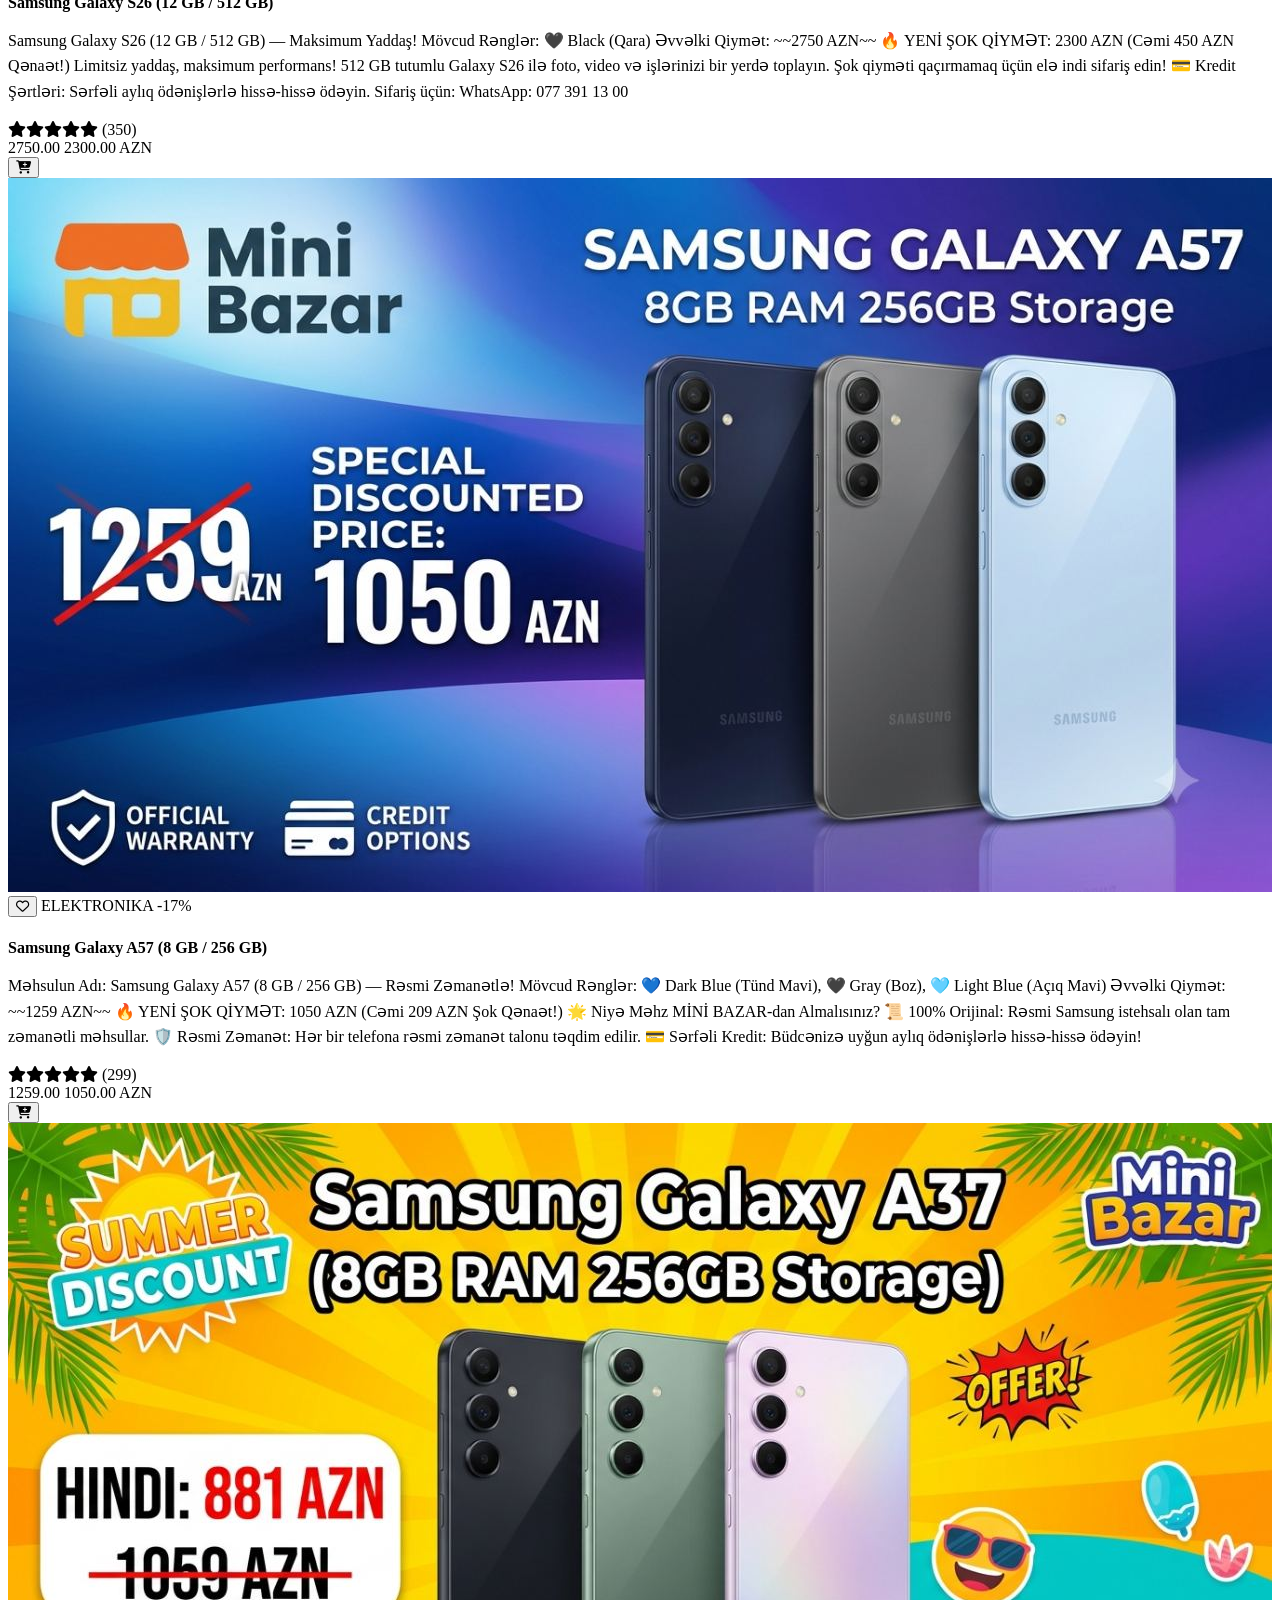
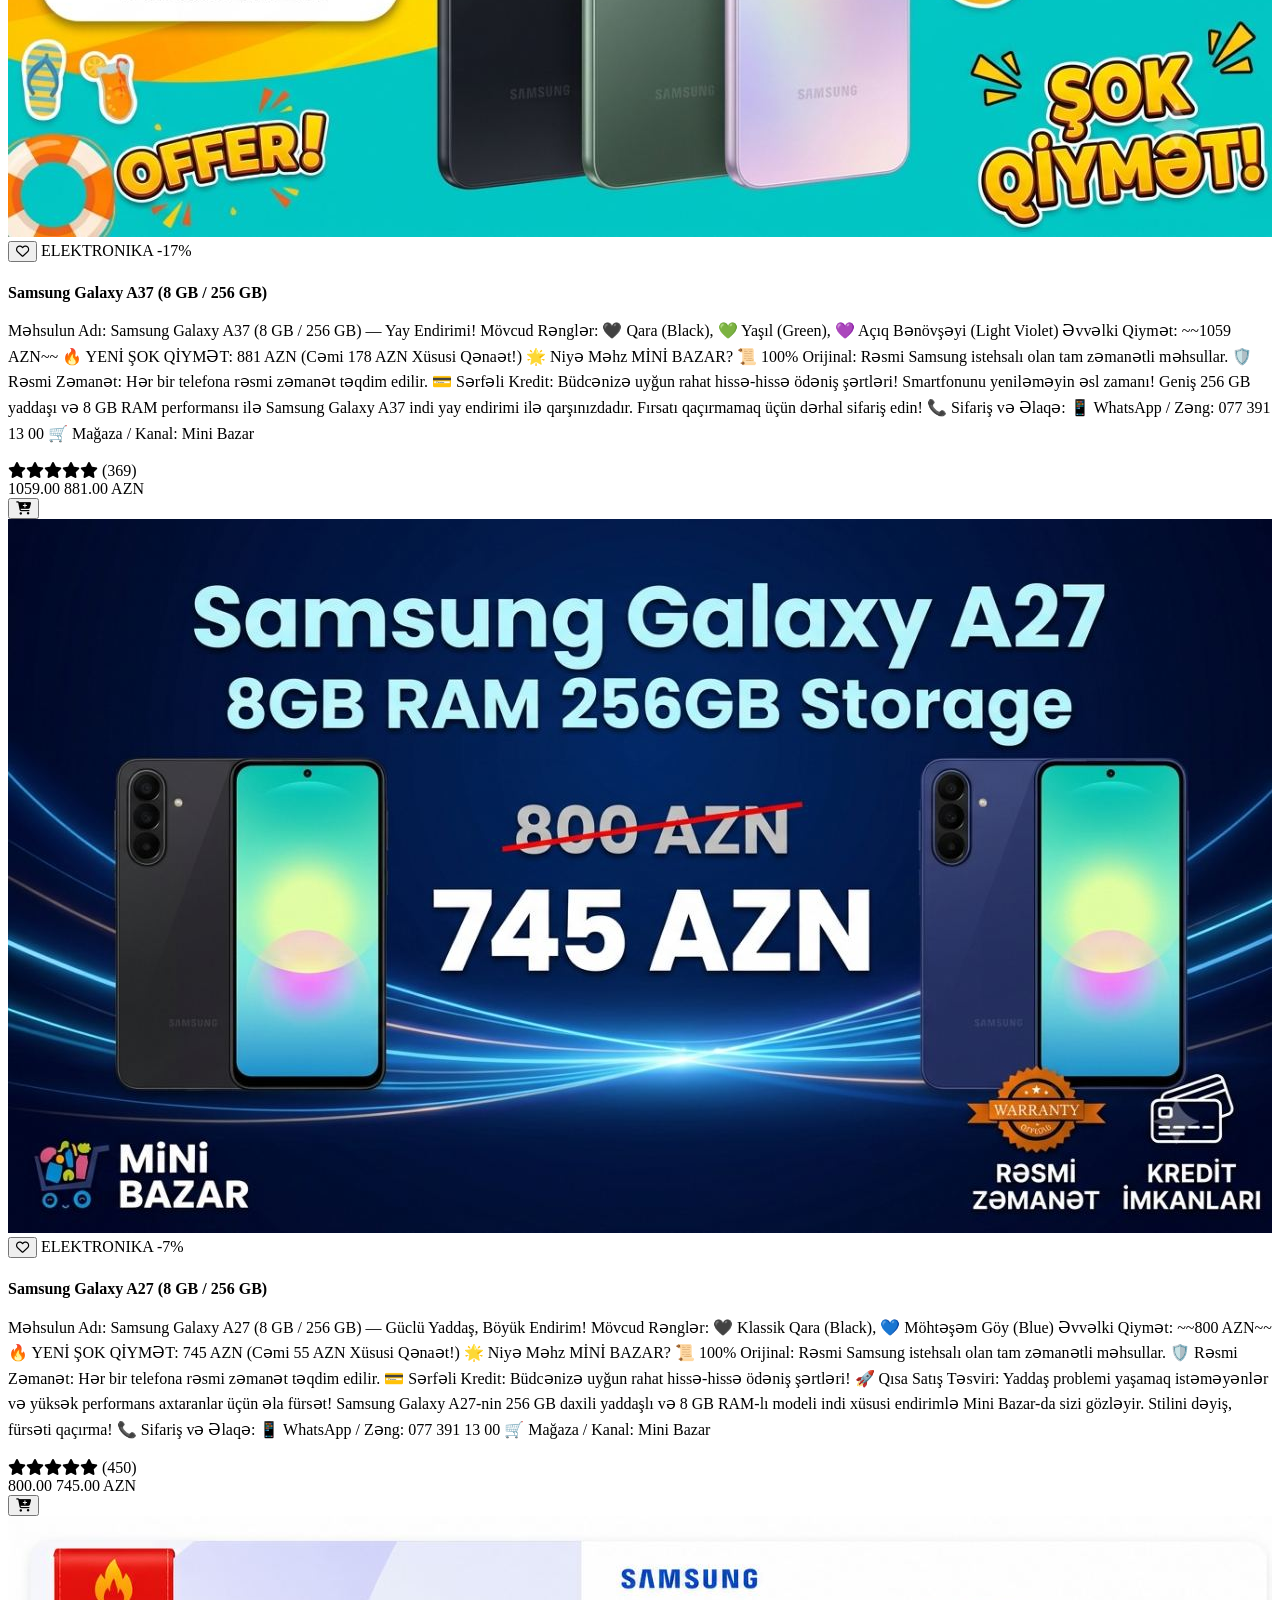
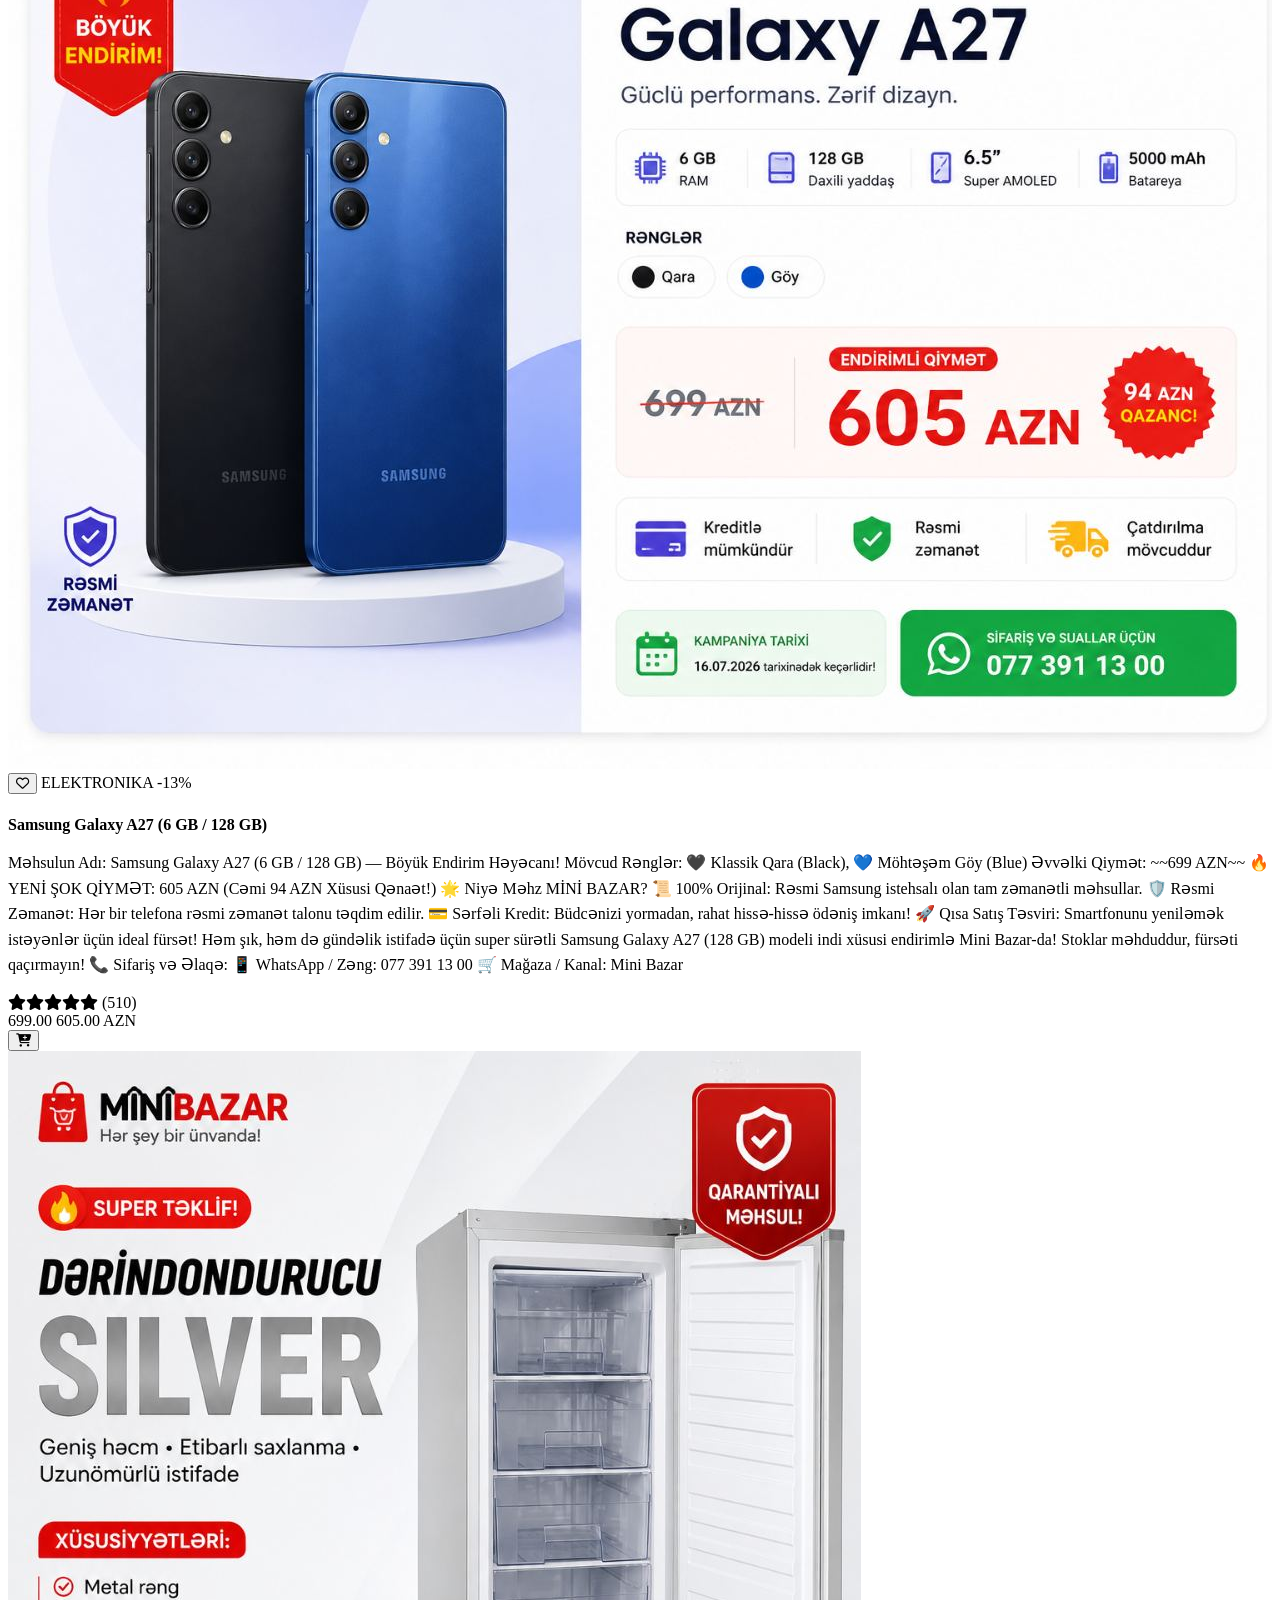
==== commit b3208aab: "Update index.html" ====
--- a/index.html
+++ b/index.html
@@ -14,51 +14,114 @@
     <meta property="og:description" content="Elektronika, geyim, çanta və daha çoxu bir ünvanda. WhatsApp ilə sürətli sifariş edin.">
     <meta property="og:type" content="website">
 
+    <!-- PWA -->
+    <link rel="manifest" href="manifest.json">
+    <meta name="theme-color" content="#ea580c">
+
+    <!-- Premium Şrift -->
+    <link rel="preconnect" href="https://fonts.googleapis.com">
+    <link rel="preconnect" href="https://fonts.gstatic.com" crossorigin>
+    <link href="https://fonts.googleapis.com/css2?family=Plus+Jakarta+Sans:wght@400;500;600;700;800;900&display=swap" rel="stylesheet">
+
     <!-- Tailwind CSS -->
     <script src="https://cdn.tailwindcss.com"></script>
+    <script>
+        // MİNİBAZAR marka rəngləri: "indigo" adı script.js daxilində istifadə
+        // olunan bütün dinamik sinifləri əhatə etdiyi üçün, saytın brend
+        // rənglərinə (narıncı + tünd lacivərd) uyğun olaraq elə buradaca
+        // yenidən təyin olunur - beləliklə heç bir JS faylını dəyişmədən
+        // bütöv sayt marka üslubunu alır.
+        tailwind.config = {
+            theme: {
+                extend: {
+                    colors: {
+                        indigo: {
+                            50: '#fff7ed', 100: '#ffedd5', 200: '#fed7aa',
+                            300: '#fdba74', 400: '#fb923c', 500: '#f97316',
+                            600: '#ea580c', 700: '#c2410c', 800: '#9a3412',
+                            900: '#7c2d12', 950: '#431407'
+                        }
+                    },
+                    fontFamily: {
+                        sans: ['"Plus Jakarta Sans"', 'ui-sans-serif', 'system-ui', 'sans-serif']
+                    }
+                }
+            }
+        }
+    </script>
     <!-- FontAwesome İkonlar -->
     <link rel="stylesheet" href="https://cdnjs.cloudflare.com/ajax/libs/font-awesome/6.4.0/css/all.min.css">
     <!-- Özel CSS -->
     <link rel="stylesheet" href="style.css">
 </head>
-<body class="bg-gray-50 font-sans">
+<body class="bg-gray-50 font-sans pb-16 md:pb-0">
 
     <!-- NAVİQASİYA (HEADER) -->
-    <header class="bg-white shadow-sm sticky top-0 z-50" role="banner">
-        <div class="max-w-7xl mx-auto px-4 py-4 flex justify-between items-center">
-            <a href="#main-content" class="text-2xl font-black text-indigo-600 tracking-wider hover:text-indigo-700 transition">
-                🛍️ MİNİBAZAR
+    <header class="bg-white/85 backdrop-blur-lg shadow-sm sticky top-0 z-50" role="banner">
+        <div class="max-w-7xl mx-auto px-4 py-3 md:py-4 flex justify-between items-center gap-3">
+            <a href="#main-content" class="flex items-center gap-2 text-xl md:text-2xl font-black text-gray-900 tracking-wide hover:opacity-80 transition">
+                <span>🛍️</span> MİNİBAZAR
             </a>
 
-            <!-- Səbət Düyməsi -->
-            <button
-                id="cart-toggle-btn"
-                onclick="toggleCartModal()"
-                class="relative bg-indigo-50 text-indigo-600 p-3 rounded-full hover:bg-indigo-100 transition focus:ring-2 focus:ring-indigo-600 focus:outline-none"
-                aria-label="Alış-veriş səbətini aç"
-                aria-expanded="false">
-                <i class="fa-solid fa-shopping-bag text-xl"></i>
-                <span
-                    id="cart-count"
-                    class="absolute -top-1 -right-1 bg-red-500 text-white text-xs w-5 h-5 rounded-full flex items-center justify-center font-bold"
-                    aria-live="polite">0</span>
-            </button>
+            <div class="flex items-center gap-2">
+                <!-- PWA Quraşdırma Düyməsi (yalnız brauzer imkan verdikdə görünür) -->
+                <button
+                    id="install-btn"
+                    style="display:none;"
+                    class="items-center gap-2 bg-gray-900 text-white text-xs font-semibold px-4 py-2.5 rounded-full hover:bg-gray-800 transition focus:ring-2 focus:ring-gray-500 focus:outline-none">
+                    <i class="fa-solid fa-download"></i>
+                    <span class="hidden sm:inline">Tətbiqi yüklə</span>
+                </button>
+
+                <!-- Sevimlilər və Səbət (Masaüstü) -->
+                <div class="hidden md:flex items-center gap-2">
+                    <button
+                        id="wishlist-toggle-btn-desktop"
+                        onclick="toggleWishlistModal()"
+                        class="relative bg-rose-50 text-rose-500 p-3 rounded-full hover:bg-rose-100 transition focus:ring-2 focus:ring-rose-400 focus:outline-none"
+                        aria-label="Sevimlilər siyahısını aç"
+                        aria-expanded="false">
+                        <i class="fa-solid fa-heart text-xl"></i>
+                        <span
+                            id="wishlist-count-desktop"
+                            class="hidden absolute -top-1 -right-1 bg-rose-500 text-white text-xs w-5 h-5 rounded-full text-center leading-5 font-bold"
+                            aria-live="polite">0</span>
+                    </button>
+                    <button
+                        id="cart-toggle-btn"
+                        onclick="toggleCartModal()"
+                        class="relative bg-indigo-50 text-indigo-600 p-3 rounded-full hover:bg-indigo-100 transition focus:ring-2 focus:ring-indigo-600 focus:outline-none"
+                        aria-label="Alış-veriş səbətini aç"
+                        aria-expanded="false">
+                        <i class="fa-solid fa-shopping-bag text-xl"></i>
+                        <span
+                            id="cart-count-desktop"
+                            class="absolute -top-1 -right-1 bg-red-500 text-white text-xs w-5 h-5 rounded-full flex items-center justify-center font-bold"
+                            aria-live="polite">0</span>
+                    </button>
+                </div>
+            </div>
         </div>
     </header>
 
     <!-- HERO / BANNER -->
-    <section class="bg-gradient-to-r from-indigo-600 to-indigo-500 text-white" aria-label="Xoş gəlmisiniz">
-        <div class="max-w-7xl mx-auto px-4 py-10 md:py-14 text-center">
-            <h1 class="text-2xl md:text-4xl font-black mb-3">Hər gün sərfəli qiymətlər 🛍️</h1>
-            <p class="text-indigo-100 text-sm md:text-base mb-6 max-w-xl mx-auto">
+    <section class="relative overflow-hidden bg-gradient-to-br from-gray-900 via-gray-900 to-indigo-800 text-white" aria-label="Xoş gəlmisiniz">
+        <div class="absolute inset-0 opacity-20 pointer-events-none hero-glow"></div>
+        <div class="relative max-w-7xl mx-auto px-4 py-12 md:py-20 text-center">
+            <span class="inline-block bg-white/10 border border-white/20 text-xs md:text-sm font-semibold px-4 py-1.5 rounded-full backdrop-blur-sm mb-4">✨ Premium Onlayn Alış-veriş Təcrübəsi</span>
+            <h1 class="text-3xl md:text-5xl font-black mb-4 leading-tight">Hər gün <span class="text-indigo-400">sərfəli</span> qiymətlər 🛍️</h1>
+            <p class="text-gray-300 text-sm md:text-lg mb-8 max-w-xl mx-auto">
                 Elektronikadan geyimə, evinizin bütün ehtiyaclarını bir ünvandan əldə edin — sifarişiniz bir neçə kliklə qapınızda.
             </p>
             <div class="flex flex-wrap justify-center gap-3 text-xs md:text-sm">
-                <span id="free-delivery-badge" class="bg-white/15 px-4 py-2 rounded-full backdrop-blur-sm">
-                    <i class="fa-solid fa-truck mr-2"></i>
+                <span id="free-delivery-badge" class="bg-white/10 border border-white/10 px-4 py-2.5 rounded-full backdrop-blur-sm font-medium">
+                    <i class="fa-solid fa-truck mr-2 text-indigo-400"></i>Sürətli çatdırılma
                 </span>
-                <span class="bg-white/15 px-4 py-2 rounded-full backdrop-blur-sm">
-                    <i class="fa-brands fa-whatsapp mr-2"></i>Sürətli WhatsApp sifariş
+                <span class="bg-white/10 border border-white/10 px-4 py-2.5 rounded-full backdrop-blur-sm font-medium">
+                    <i class="fa-brands fa-whatsapp mr-2 text-emerald-400"></i>Sürətli WhatsApp sifariş
+                </span>
+                <span class="bg-white/10 border border-white/10 px-4 py-2.5 rounded-full backdrop-blur-sm font-medium">
+                    <i class="fa-solid fa-shield-heart mr-2 text-indigo-400"></i>Zəmanətli keyfiyyət
                 </span>
             </div>
         </div>
@@ -75,17 +138,38 @@
                     id="search-input"
                     oninput="handleSearchInput(this.value)"
                     placeholder="Məhsul axtar..."
-                    class="w-full bg-white border border-gray-200 rounded-full py-3 pl-11 pr-4 text-sm focus:ring-2 focus:ring-indigo-600 focus:outline-none focus:border-indigo-600"
+                    class="w-full bg-white border border-gray-200 rounded-full py-3 pl-11 pr-4 text-sm shadow-sm focus:ring-2 focus:ring-indigo-600 focus:outline-none focus:border-indigo-600"
                     aria-label="Məhsul axtar">
             </div>
             <p id="results-count" class="text-sm text-gray-500 mt-2 max-w-xl mx-auto md:mx-0" aria-live="polite"></p>
         </section>
 
-        <!-- KATEQORİYALAR MƏNYUSU -->
+        <!-- KATEQORİYALAR VƏ SIRALAMA -->
         <section class="max-w-7xl mx-auto px-4 mt-4" aria-label="Məhsul Kateqoriyaları">
-            <div class="flex gap-2 overflow-x-auto pb-2 scrollbar-none" id="category-filters" role="tablist">
-                <!-- Kateqoriya düymələri JavaScript tərəfindən doldurulur -->
-            </div>
+            <div class="flex items-center gap-2">
+                <div class="flex gap-2 overflow-x-auto pb-2 scrollbar-none flex-1" id="category-filters" role="tablist">
+                    <!-- Kateqoriya düymələri JavaScript tərəfindən doldurulur -->
+                </div>
+                <select
+                    id="sort-select"
+                    onchange="handleSortChange(this.value)"
+                    aria-label="Məhsulları sırala"
+                    class="flex-shrink-0 bg-white border border-gray-200 rounded-full py-2.5 px-3 text-xs md:text-sm font-medium text-gray-600 shadow-sm focus:ring-2 focus:ring-indigo-600 focus:outline-none">
+                    <option value="default">Sırala</option>
+                    <option value="price-asc">Qiymət: Aşağıdan yuxarı</option>
+                    <option value="price-desc">Qiymət: Yuxarıdan aşağı</option>
+                    <option value="rating">Reytinqə görə</option>
+                    <option value="newest">Ən yeni</option>
+                </select>
+            </div>
+        </section>
+
+        <!-- SON BAXDIQLARINIZ -->
+        <section id="recently-viewed-section" class="hidden max-w-7xl mx-auto px-4 mt-6">
+            <h2 class="text-sm font-bold text-gray-700 mb-3 flex items-center gap-2">
+                <i class="fa-solid fa-clock-rotate-left text-indigo-500"></i>Son baxdıqlarınız
+            </h2>
+            <div id="recently-viewed-grid" class="flex gap-3 overflow-x-auto pb-2 scrollbar-none"></div>
         </section>
 
         <!-- MƏHSULLAR ŞƏBƏKƏSI -->
@@ -154,9 +238,6 @@
                     <a id="footer-instagram" href="#" class="w-9 h-9 bg-gray-800 rounded-full flex items-center justify-center hover:bg-indigo-600 transition focus:ring-2 focus:ring-indigo-500 focus:outline-none" aria-label="Instagram səhifəmiz">
                         <i class="fa-brands fa-instagram"></i>
                     </a>
-                    <a id="footer-facebook" href="#" class="w-9 h-9 bg-gray-800 rounded-full flex items-center justify-center hover:bg-indigo-600 transition focus:ring-2 focus:ring-indigo-500 focus:outline-none" aria-label="Facebook səhifəmiz">
-                        <i class="fa-brands fa-facebook-f"></i>
-                    </a>
                     <a id="footer-whatsapp" href="#" class="w-9 h-9 bg-gray-800 rounded-full flex items-center justify-center hover:bg-emerald-600 transition focus:ring-2 focus:ring-emerald-500 focus:outline-none" aria-label="WhatsApp ilə yazın">
                         <i class="fa-brands fa-whatsapp"></i>
                     </a>
@@ -188,28 +269,59 @@
     <!-- MƏHSUL DETALLARI MODAL -->
     <div
         id="product-modal"
-        class="hidden fixed inset-0 bg-black/50 z-50 flex items-center justify-center p-4"
+        class="hidden fixed inset-0 bg-black/60 z-50 flex items-center justify-center p-4"
         role="dialog"
         aria-labelledby="product-modal-name"
         aria-hidden="true"
         onclick="if(event.target === this) closeProductModal()">
-        <div class="bg-white rounded-2xl max-w-lg w-full max-h-[90vh] overflow-y-auto shadow-2xl fade-in">
+        <div class="bg-white rounded-3xl max-w-lg w-full max-h-[92vh] overflow-y-auto shadow-2xl fade-in">
             <div class="relative">
-                <img id="product-modal-img" src="" alt="" class="w-full h-64 object-cover rounded-t-2xl bg-gray-100">
+                <img id="product-modal-img" src="" alt="" class="w-full h-72 object-cover rounded-t-3xl bg-gray-100 cursor-zoom-in" onclick="openImageLightbox()">
+                <span id="product-modal-discount" class="hidden absolute top-3 left-3 bg-red-500 text-white text-xs font-bold px-3 py-1 rounded-full"></span>
+
                 <button
                     onclick="closeProductModal()"
                     class="absolute top-3 right-3 bg-white/90 hover:bg-white text-gray-600 w-9 h-9 rounded-full flex items-center justify-center shadow focus:ring-2 focus:ring-indigo-600 focus:outline-none"
                     aria-label="Bağla">
                     &times;
                 </button>
-            </div>
+
+                <button
+                    id="product-modal-prev"
+                    onclick="changeModalImage(-1)"
+                    class="hidden absolute left-3 top-1/2 -translate-y-1/2 bg-white/90 hover:bg-white text-gray-700 w-9 h-9 rounded-full items-center justify-center shadow focus:ring-2 focus:ring-indigo-600 focus:outline-none"
+                    aria-label="Əvvəlki şəkil">
+                    <i class="fa-solid fa-chevron-left"></i>
+                </button>
+                <button
+                    id="product-modal-next"
+                    onclick="changeModalImage(1)"
+                    class="hidden absolute right-3 top-1/2 -translate-y-1/2 bg-white/90 hover:bg-white text-gray-700 w-9 h-9 rounded-full items-center justify-center shadow focus:ring-2 focus:ring-indigo-600 focus:outline-none"
+                    aria-label="Növbəti şəkil">
+                    <i class="fa-solid fa-chevron-right"></i>
+                </button>
+
+                <button
+                    id="product-modal-wishlist-btn"
+                    onclick="toggleWishlistItem(currentModalProductId)"
+                    class="absolute bottom-3 right-3 bg-white/90 hover:bg-white w-10 h-10 rounded-full flex items-center justify-center shadow focus:ring-2 focus:ring-rose-400 focus:outline-none"
+                    aria-label="Sevimlilərə əlavə et">
+                    <i class="fa-regular fa-heart text-gray-500"></i>
+                </button>
+            </div>
+
+            <div id="product-modal-thumbs" class="hidden gap-2 px-6 pt-3 overflow-x-auto scrollbar-none"></div>
+
             <div class="p-6">
-                <span id="product-modal-category" class="text-xs font-medium text-indigo-600 bg-indigo-50 px-3 py-1 rounded-full"></span>
-                <h3 id="product-modal-name" class="text-xl font-bold text-gray-800 mt-3"></h3>
-                <p id="product-modal-description" class="text-gray-500 text-sm mt-2"></p>
+                <span id="product-modal-category" class="text-xs font-bold text-indigo-600 bg-indigo-50 px-3 py-1 rounded-full"></span>
+                <h3 id="product-modal-name" class="text-xl font-black text-gray-800 mt-3"></h3>
+                <p id="product-modal-description" class="text-gray-500 text-sm mt-2 leading-relaxed"></p>
                 <div id="product-modal-rating" class="mt-2 hidden"></div>
                 <div class="flex items-center justify-between mt-6 gap-4">
-                    <span id="product-modal-price" class="text-2xl font-black text-indigo-600"></span>
+                    <div class="flex flex-col">
+                        <span id="product-modal-old-price" class="hidden text-gray-400 text-sm line-through"></span>
+                        <span id="product-modal-price" class="text-2xl font-black text-indigo-600"></span>
+                    </div>
                     <button
                         id="product-modal-add-btn"
                         class="bg-indigo-600 text-white px-6 py-3 rounded-xl font-bold hover:bg-indigo-700 transition flex items-center gap-2 focus:ring-2 focus:ring-indigo-600 focus:outline-none">
@@ -217,8 +329,27 @@
                         <span>Səbətə əlavə et</span>
                     </button>
                 </div>
-            </div>
-        </div>
+
+                <div id="product-modal-related-wrap" class="hidden mt-8 pt-6 border-t border-gray-100">
+                    <h4 class="text-sm font-bold text-gray-700 mb-3">Oxşar məhsullar</h4>
+                    <div id="product-modal-related" class="flex gap-3 overflow-x-auto pb-1 scrollbar-none"></div>
+                </div>
+            </div>
+        </div>
+    </div>
+
+    <!-- ŞƏKİL LIGHTBOX (böyüdülmüş şəkil) -->
+    <div
+        id="image-lightbox"
+        class="hidden fixed inset-0 bg-black/90 z-[60] items-center justify-center p-4"
+        onclick="if(event.target === this) closeImageLightbox()">
+        <button
+            onclick="closeImageLightbox()"
+            class="absolute top-4 right-4 text-white/80 hover:text-white w-11 h-11 rounded-full flex items-center justify-center text-2xl focus:ring-2 focus:ring-white focus:outline-none"
+            aria-label="Bağla">
+            &times;
+        </button>
+        <img id="lightbox-img" src="" alt="" class="max-w-full max-h-full object-contain rounded-lg">
     </div>
 
     <!-- SƏBƏT MODAL (PƏNCƏRƏSİ) -->
@@ -269,19 +400,99 @@
         </div>
     </div>
 
+    <!-- SEVİMLİLƏR MODAL (PƏNCƏRƏSİ) -->
+    <div
+        id="wishlist-modal"
+        class="hidden fixed inset-0 bg-black/50 z-50 flex justify-end transition-opacity cart-modal"
+        role="dialog"
+        aria-labelledby="wishlist-title"
+        aria-hidden="true"
+        onclick="if(event.target === this) toggleWishlistModal()">
+        <div class="bg-white w-full max-w-md h-full flex flex-col p-6 shadow-2xl slide-in-right">
+            <div class="flex justify-between items-center border-b pb-4">
+                <h2 id="wishlist-title" class="text-xl font-bold text-gray-800"><i class="fa-solid fa-heart text-rose-500 mr-2"></i>Sevimlilər</h2>
+                <button
+                    onclick="toggleWishlistModal()"
+                    class="text-gray-400 hover:text-gray-600 text-2xl focus:ring-2 focus:ring-gray-400 rounded p-1 focus:outline-none"
+                    aria-label="Sevimlilər siyahısını bağla">
+                    &times;
+                </button>
+            </div>
+
+            <div id="wishlist-items" class="flex-1 overflow-y-auto py-4 space-y-3" role="list">
+                <p class="text-gray-500 text-center py-8">Sevimlilər siyahınız boşdur.</p>
+            </div>
+        </div>
+    </div>
+
     <!-- Yuxarı Qayıt Düyməsi -->
     <button
         id="back-to-top"
         onclick="scrollToTop()"
-        class="hidden fixed bottom-6 left-6 bg-indigo-600 text-white w-12 h-12 rounded-full shadow-lg items-center justify-center hover:bg-indigo-700 transition z-40 focus:ring-2 focus:ring-indigo-600 focus:outline-none"
+        class="hidden fixed bottom-24 md:bottom-6 left-6 bg-indigo-600 text-white w-12 h-12 rounded-full shadow-lg items-center justify-center hover:bg-indigo-700 transition z-40 focus:ring-2 focus:ring-indigo-600 focus:outline-none"
         aria-label="Səhifənin yuxarısına qayıt">
         <i class="fa-solid fa-arrow-up"></i>
     </button>
 
+    <!-- Ağıllı Köməkçi (FAQ Widget) -->
+    <button
+        id="helper-toggle-btn"
+        onclick="toggleHelperPanel()"
+        aria-expanded="false"
+        aria-label="Ağıllı köməkçini aç"
+        class="fixed bottom-24 md:bottom-6 right-6 bg-indigo-600 hover:bg-indigo-700 text-white w-14 h-14 rounded-full shadow-xl flex items-center justify-center z-40 transition focus:ring-2 focus:ring-indigo-400 focus:outline-none pulse-ring">
+        <i class="fa-solid fa-comment-dots text-xl"></i>
+    </button>
+
+    <div
+        id="helper-panel"
+        class="hidden fixed bottom-[9.5rem] md:bottom-24 right-6 left-6 md:left-auto md:w-96 bg-white rounded-2xl shadow-2xl border border-gray-100 z-40 max-h-[70vh] flex flex-col overflow-hidden fade-in">
+        <div class="bg-indigo-600 text-white px-4 py-3 flex justify-between items-center flex-shrink-0">
+            <span class="font-bold text-sm"><i class="fa-solid fa-headset mr-2"></i>Ağıllı Köməkçi</span>
+            <button onclick="toggleHelperPanel()" class="text-white/80 hover:text-white text-xl leading-none focus:outline-none" aria-label="Bağla">&times;</button>
+        </div>
+        <div id="helper-body" class="p-3 space-y-2 overflow-y-auto flex-1"></div>
+        <a
+            id="helper-whatsapp-link"
+            href="#"
+            target="_blank"
+            rel="noopener"
+            class="flex-shrink-0 flex items-center justify-center gap-2 bg-emerald-50 text-emerald-700 text-sm font-semibold py-3 hover:bg-emerald-100 transition border-t border-gray-100">
+            <i class="fa-brands fa-whatsapp"></i>Daha çox sual üçün yazın
+        </a>
+    </div>
+
     <!-- Toast Bildirişi -->
-    <div id="toast" class="hidden fixed bottom-4 right-4 bg-green-500 text-white px-6 py-3 rounded-lg shadow-lg z-50 toast-message">
+    <div id="toast" class="hidden fixed bottom-24 md:bottom-4 right-4 bg-green-500 text-white px-6 py-3 rounded-lg shadow-lg z-50 toast-message">
         <span id="toast-text"></span>
     </div>
+
+    <!-- Mobil Aşağı Naviqasiya -->
+    <nav id="mobile-bottom-nav" class="md:hidden fixed bottom-0 inset-x-0 bg-white border-t border-gray-100 flex items-center justify-around py-2 z-40 safe-area-bottom" aria-label="Mobil naviqasiya">
+        <a href="#main-content" class="flex flex-col items-center gap-0.5 text-gray-500 hover:text-indigo-600 transition px-4 py-1">
+            <i class="fa-solid fa-house text-lg"></i>
+            <span class="text-[10px] font-medium">Ana səhifə</span>
+        </a>
+        <button
+            id="wishlist-toggle-btn-mobile"
+            onclick="toggleWishlistModal()"
+            aria-expanded="false"
+            aria-label="Sevimlilər"
+            class="relative flex flex-col items-center gap-0.5 text-gray-500 hover:text-rose-500 transition px-4 py-1 focus:outline-none">
+            <i class="fa-solid fa-heart text-lg"></i>
+            <span class="text-[10px] font-medium">Sevimlilər</span>
+            <span id="wishlist-count-mobile" class="hidden absolute -top-0.5 right-2 bg-rose-500 text-white text-[9px] w-4 h-4 rounded-full text-center leading-4 font-bold">0</span>
+        </button>
+        <button
+            id="cart-toggle-btn-mobile"
+            onclick="toggleCartModal()"
+            aria-label="Səbət"
+            class="relative flex flex-col items-center gap-0.5 text-gray-500 hover:text-indigo-600 transition px-4 py-1 focus:outline-none">
+            <i class="fa-solid fa-shopping-bag text-lg"></i>
+            <span class="text-[10px] font-medium">Səbət</span>
+            <span id="cart-count-mobile" class="absolute -top-0.5 right-2 bg-red-500 text-white text-[9px] w-4 h-4 rounded-full flex items-center justify-center font-bold">0</span>
+        </button>
+    </nav>
 
     <!-- Skriptlər -->
     <script src="config.js"></script>
--- a/style.css
+++ b/style.css
@@ -68,7 +68,7 @@
     animation: slideInRight 0.3s ease-out forwards;
 }
 
-#cart-modal:not(.hidden) {
+.cart-modal:not(.hidden) {
     animation: fadeIn 0.2s ease-out forwards;
 }
 
@@ -148,7 +148,8 @@
     }
 
     /* Məhsul şəbəkəsi */
-    #products-grid {
+    #products-grid,
+    #loading-spinner {
         grid-template-columns: repeat(auto-fill, minmax(150px, 1fr));
     }
 
@@ -168,7 +169,8 @@
     }
 
     /* Məhsul şəbəkəsi */
-    #products-grid {
+    #products-grid,
+    #loading-spinner {
         grid-template-columns: repeat(auto-fill, minmax(140px, 1fr));
         gap: 0.75rem;
     }
